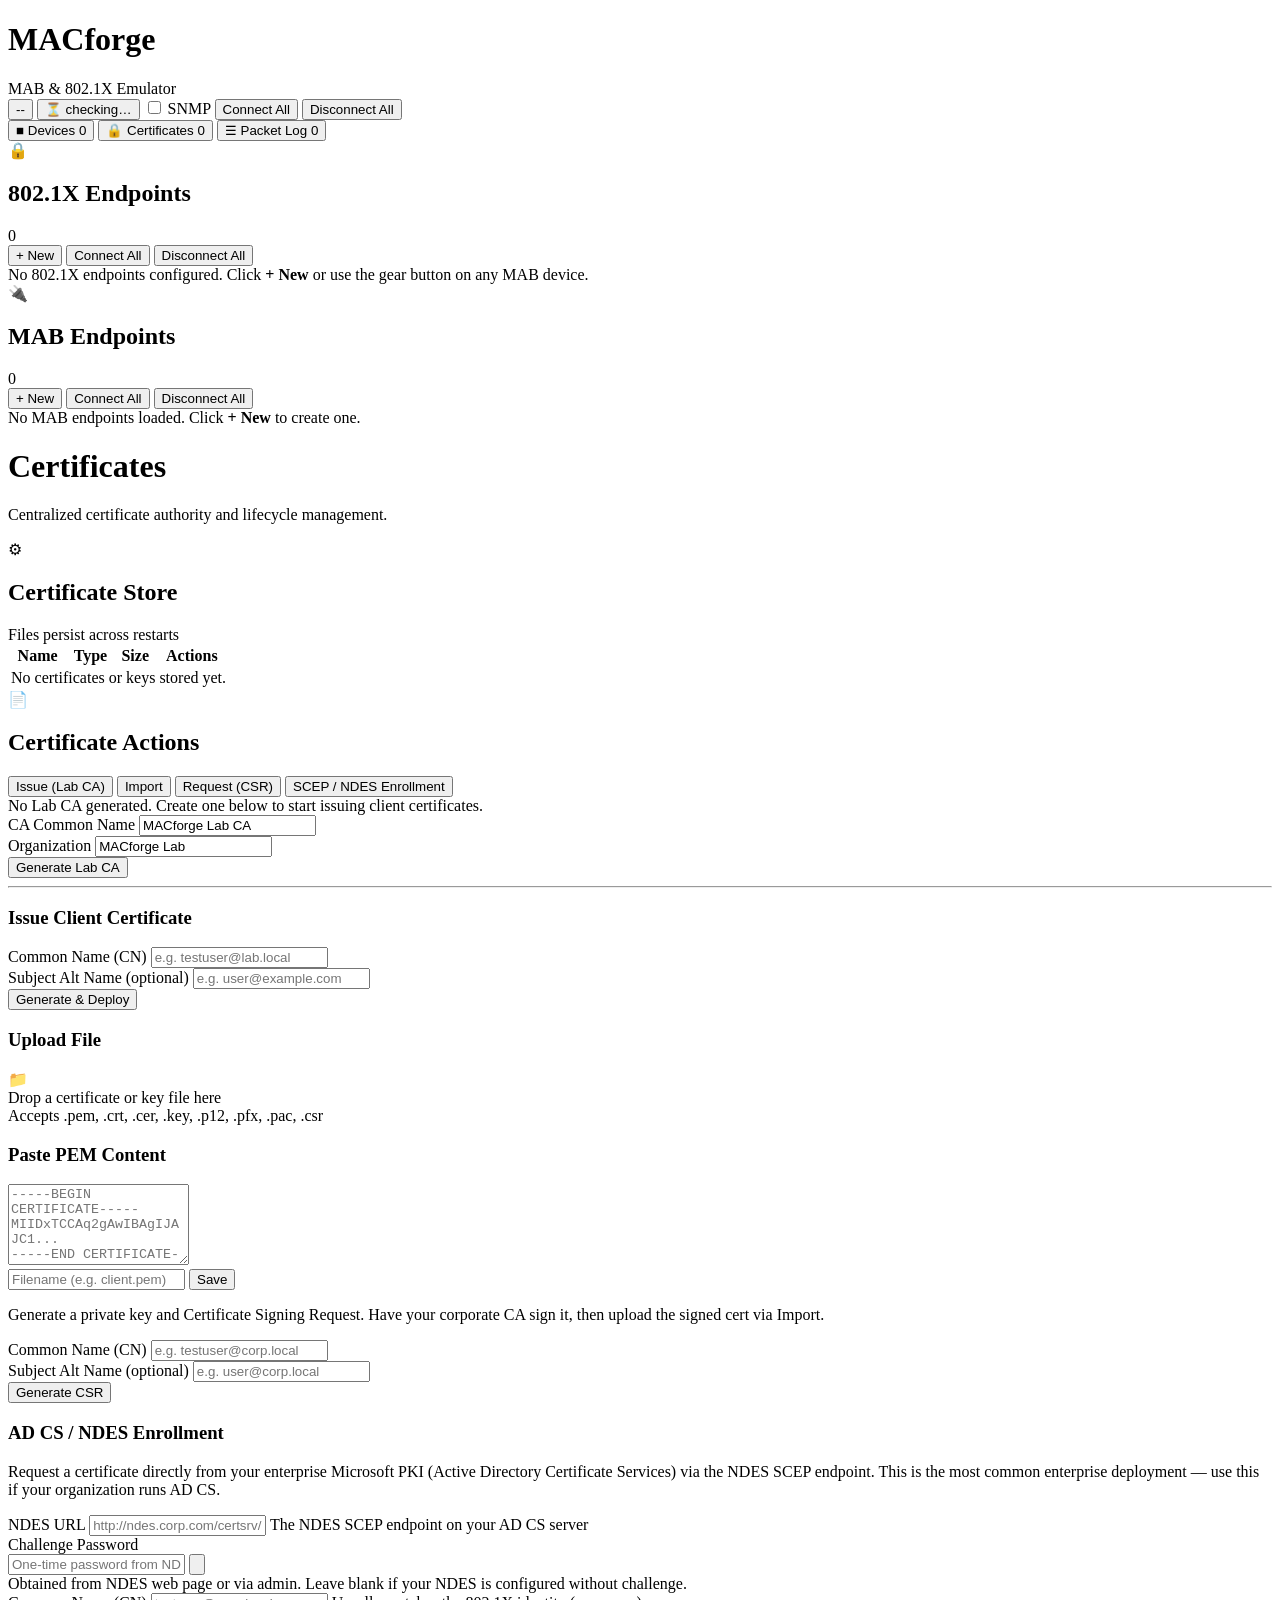
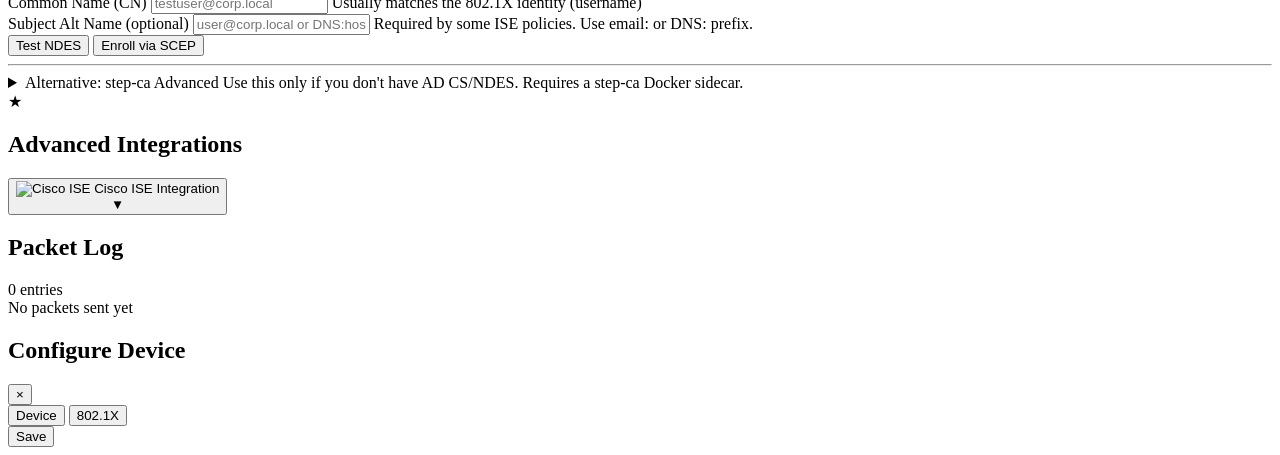
==== macforge/static/index.html @ edae38ec "fix anc and ers session api" ====
<!DOCTYPE html>
<html lang="en">
<head>
  <meta charset="UTF-8">
  <meta name="viewport" content="width=device-width, initial-scale=1.0">
  <title>MACforge</title>
  <link rel="stylesheet" href="/static/style.css">
</head>
<body>
  <div id="toastContainer" class="toast-container"></div>

  <header>
    <div class="header-left">
      <h1>MACforge</h1>
      <span class="subtitle">MAB &amp; 802.1X Emulator</span>
    </div>
    <div class="header-right">
      <button class="interface-badge" id="interfaceBadge" onclick="toggleIfacePanel()" title="Click to view/change interfaces">--</button>
      <button class="readiness-btn" id="readinessBtn" onclick="showReadinessDetail()" title="System readiness — click for details">⏳ checking…</button>
      <label class="toggle-switch" title="Enable SNMP responder for device profiling">
        <input type="checkbox" id="snmpToggle">
        <span class="toggle-slider"></span>
        <span class="toggle-label" id="snmpLabel">SNMP</span>
      </label>
      <button class="btn btn-connect-all" id="connectAllBtn">Connect All</button>
      <button class="btn btn-disconnect-all" id="disconnectAllBtn">Disconnect All</button>
    </div>
  </header>

  <!-- ── Interface Panel (toggled by badge click) ─────────────────── -->
  <div id="ifacePanel" class="iface-panel" style="display:none">
    <div class="iface-panel-header">
      <span class="iface-panel-title">Network Interfaces</span>
      <button class="iface-panel-close" onclick="toggleIfacePanel()" title="Close">&#x2715;</button>
    </div>
    <div id="ifacePanelBody" class="iface-panel-body">
      <div class="iface-loading">Loading…</div>
    </div>
  </div>

  <nav class="tab-bar">
    <button class="tab active" data-tab="devices">
      <span class="tab-icon">&#9632;</span> Devices
      <span class="tab-count" id="tabDeviceCount">0</span>
    </button>
    <button class="tab" data-tab="certs">
      <span class="tab-icon">&#128274;</span> Certificates
      <span class="tab-count" id="tabCertCount">0</span>
    </button>
    <button class="tab" data-tab="logs">
      <span class="tab-icon">&#9776;</span> Packet Log
      <span class="tab-count" id="tabLogCount">0</span>
    </button>
  </nav>

  <main>
    <!-- ── Devices Tab ────────────────────────────────────── -->
    <div class="tab-pane active" id="pane-devices">

      <div class="device-section" id="dot1xSection">
        <div class="section-header section-header-dot1x">
          <div class="section-title-row">
            <span class="section-icon">&#128274;</span>
            <h2>802.1X Endpoints</h2>
            <span class="section-count" id="dot1xCount">0</span>
          </div>
          <div class="section-actions">
            <button class="btn btn-sm btn-new-device" onclick="openConfigDrawer(null,'dot1x')">+ New</button>
            <button class="btn btn-sm btn-section-connect" onclick="connectSection('dot1x')">Connect All</button>
            <button class="btn btn-sm btn-section-disconnect" onclick="disconnectSection('dot1x')">Disconnect All</button>
          </div>
        </div>
        <div class="devices-grid" id="dot1xGrid">
          <div class="empty-section">No 802.1X endpoints configured. Click <strong>+ New</strong> or use the gear button on any MAB device.</div>
        </div>
      </div>

      <div class="device-section" id="mabSection">
        <div class="section-header section-header-mab">
          <div class="section-title-row">
            <span class="section-icon">&#128268;</span>
            <h2>MAB Endpoints</h2>
            <span class="section-count" id="mabCount">0</span>
          </div>
          <div class="section-actions">
            <button class="btn btn-sm btn-new-device" onclick="openConfigDrawer(null,'mab')">+ New</button>
            <button class="btn btn-sm btn-section-connect" onclick="connectSection('mab')">Connect All</button>
            <button class="btn btn-sm btn-section-disconnect" onclick="disconnectSection('mab')">Disconnect All</button>
          </div>
        </div>
        <div class="devices-grid" id="mabGrid">
          <div class="empty-section">No MAB endpoints loaded. Click <strong>+ New</strong> to create one.</div>
        </div>
      </div>

    </div>

    <!-- ── Certificates Tab ──────────────────────────────────── -->
    <div class="tab-pane" id="pane-certs">
      <div class="cert-page">

        <!-- Page Header -->
        <div class="cert-page-header">
          <div>
            <h1 class="cert-page-title">Certificates</h1>
            <p class="cert-page-subtitle">Centralized certificate authority and lifecycle management.</p>
          </div>
        </div>

        <!-- ── Section 1: Certificate Store ─────────────────── -->
        <div class="cert-section">
          <div class="cert-section-hdr">
            <span class="cert-section-icon">&#9881;</span>
            <h2 class="cert-section-title">Certificate Store</h2>
            <span class="cert-store-hint">Files persist across restarts</span>
          </div>
          <div class="cert-table-card">
            <div class="cert-table-wrap">
              <table class="cert-table" id="certStoreTable">
                <thead>
                  <tr>
                    <th>Name</th>
                    <th>Type</th>
                    <th>Size</th>
                    <th class="th-actions">Actions</th>
                  </tr>
                </thead>
                <tbody id="certTableBody">
                  <tr><td colspan="4" class="cert-table-empty">No certificates or keys stored yet.</td></tr>
                </tbody>
              </table>
            </div>
          </div>
        </div>

        <!-- ── Section 2: Certificate Actions ───────────────── -->
        <div class="cert-section">
          <div class="cert-section-hdr">
            <span class="cert-section-icon">&#128196;</span>
            <h2 class="cert-section-title">Certificate Actions</h2>
          </div>
          <div class="cert-actions-card">
            <nav class="cert-tabs">
              <button class="cert-tab active" data-certtab="labca" onclick="switchCertTab('labca')">Issue (Lab CA)</button>
              <button class="cert-tab" data-certtab="import" onclick="switchCertTab('import')">Import</button>
              <button class="cert-tab" data-certtab="csr" onclick="switchCertTab('csr')">Request (CSR)</button>
              <button class="cert-tab" data-certtab="enterprise" onclick="switchCertTab('enterprise')">SCEP / NDES Enrollment</button>
            </nav>

            <!-- Issue (Lab CA) tab -->
            <div class="cert-tab-pane active" id="certtab-labca">
              <div class="cert-tab-body">
                <!-- Lab CA Status -->
                <div id="labCaStatus" class="labca-status-box">
                  <div class="labca-status-empty">No Lab CA generated. Create one below to start issuing client certificates.</div>
                </div>
                <!-- Lab CA generation row -->
                <div class="labca-gen-row">
                  <div class="form-group">
                    <label class="form-label cert-field-label">CA Common Name</label>
                    <input type="text" class="form-input" id="labCaCN" value="MACforge Lab CA" placeholder="e.g. MACforge Lab CA">
                  </div>
                  <div class="form-group">
                    <label class="form-label cert-field-label">Organization</label>
                    <input type="text" class="form-input" id="labCaOrg" value="MACforge Lab" placeholder="e.g. MACforge Lab">
                  </div>
                  <button class="btn btn-accent" id="labCaGenerateBtn" onclick="generateLabCA()">Generate Lab CA</button>
                </div>
                <hr class="cert-divider">
                <!-- Client Cert Issuance -->
                <h3 class="cert-subsection-title">Issue Client Certificate</h3>
                <div class="cert-issue-grid">
                  <div class="form-group">
                    <label class="form-label cert-field-label">Common Name (CN)</label>
                    <input type="text" class="form-input" id="clientCertCN" placeholder="e.g. testuser@lab.local">
                  </div>
                  <div class="form-group">
                    <label class="form-label cert-field-label">Subject Alt Name <span class="form-hint-inline">(optional)</span></label>
                    <input type="text" class="form-input" id="clientCertSAN" placeholder="e.g. user@example.com">
                  </div>
                </div>
                <div id="clientCertResult" class="cert-result"></div>
                <div class="cert-action-row">
                  <button class="btn btn-accent" onclick="generateClientCert()">Generate &amp; Deploy</button>
                </div>
              </div>
            </div>

            <!-- Import tab -->
            <div class="cert-tab-pane" id="certtab-import">
              <div class="cert-tab-body">
                <div class="cert-import-grid">
                  <div>
                    <h3 class="cert-subsection-title">Upload File</h3>
                    <div class="dropzone" id="certDropzone">
                      <div class="dropzone-icon">&#128193;</div>
                      <div class="dropzone-label">Drop a certificate or key file here</div>
                      <div class="dropzone-hint">Accepts .pem, .crt, .cer, .key, .p12, .pfx, .pac, .csr</div>
                      <input type="file" id="certFileInput" accept=".pem,.crt,.cer,.key,.p12,.pfx,.pac,.csr" style="display:none">
                    </div>
                  </div>
                  <div>
                    <h3 class="cert-subsection-title">Paste PEM Content</h3>
                    <textarea class="pem-textarea" id="pemTextarea" rows="5" placeholder="-----BEGIN CERTIFICATE-----&#10;MIIDxTCCAq2gAwIBAgIJAJC1...&#10;-----END CERTIFICATE-----"></textarea>
                    <div class="pem-save-row">
                      <input type="text" class="form-input" id="pemFilename" placeholder="Filename (e.g. client.pem)">
                      <button class="btn btn-accent" onclick="savePastedPem()">Save</button>
                    </div>
                  </div>
                </div>
              </div>
            </div>

            <!-- CSR tab -->
            <div class="cert-tab-pane" id="certtab-csr">
              <div class="cert-tab-body">
                <p class="cert-form-desc">Generate a private key and Certificate Signing Request. Have your corporate CA sign it, then upload the signed cert via Import.</p>
                <div class="cert-issue-grid">
                  <div class="form-group">
                    <label class="form-label cert-field-label">Common Name (CN)</label>
                    <input type="text" class="form-input" id="csrCN" placeholder="e.g. testuser@corp.local">
                  </div>
                  <div class="form-group">
                    <label class="form-label cert-field-label">Subject Alt Name <span class="form-hint-inline">(optional)</span></label>
                    <input type="text" class="form-input" id="csrSAN" placeholder="e.g. user@corp.local">
                  </div>
                </div>
                <div id="csrResult" class="cert-result"></div>
                <div class="cert-action-row">
                  <button class="btn btn-accent" onclick="generateCSR()">Generate CSR</button>
                </div>
              </div>
            </div>

            <!-- SCEP / NDES Enrollment tab -->
            <div class="cert-tab-pane" id="certtab-enterprise">
              <div class="cert-tab-body">
                <div id="enrollCaps" class="cert-caps-bar"></div>

                <!-- Primary: AD CS / NDES SCEP -->
                <h3 class="cert-subsection-title">AD CS / NDES Enrollment</h3>
                <p class="cert-form-desc">Request a certificate directly from your enterprise Microsoft PKI (Active Directory Certificate Services) via the NDES SCEP endpoint. This is the most common enterprise deployment — use this if your organization runs AD CS.</p>
                <div class="cert-issue-grid">
                  <div class="form-group">
                    <label class="form-label cert-field-label">NDES URL</label>
                    <input type="text" class="form-input" id="scepUrl" placeholder="http://ndes.corp.com/certsrv/mscep/mscep.dll">
                    <span class="form-hint">The NDES SCEP endpoint on your AD CS server</span>
                  </div>
                  <div class="form-group">
                    <label class="form-label cert-field-label">Challenge Password</label>
                    <div class="password-wrapper">
                      <input type="password" class="form-input" id="scepChallenge" placeholder="One-time password from NDES">
                      <button type="button" class="password-toggle" onclick="togglePasswordVis('scepChallenge')"><svg class="eye-icon" viewBox="0 0 24 24"><path d="M1 12s4-8 11-8 11 8 11 8-4 8-11 8-11-8-11-8z"/><circle cx="12" cy="12" r="3"/></svg></button>
                    </div>
                    <span class="form-hint">Obtained from NDES web page or via admin. Leave blank if your NDES is configured without challenge.</span>
                  </div>
                  <div class="form-group">
                    <label class="form-label cert-field-label">Common Name (CN)</label>
                    <input type="text" class="form-input" id="scepCN" placeholder="testuser@corp.local">
                    <span class="form-hint">Usually matches the 802.1X identity (username)</span>
                  </div>
                  <div class="form-group">
                    <label class="form-label cert-field-label">Subject Alt Name <span class="form-hint-inline">(optional)</span></label>
                    <input type="text" class="form-input" id="scepSAN" placeholder="user@corp.local or DNS:host.corp.com">
                    <span class="form-hint">Required by some ISE policies. Use email: or DNS: prefix.</span>
                  </div>
                </div>
                <div class="cert-action-row">
                  <button class="btn btn-secondary" onclick="testNDES()">Test NDES</button>
                  <button class="btn btn-accent" onclick="enrollSCEP()">Enroll via SCEP</button>
                </div>
                <div id="scepResult" class="cert-result"></div>

                <hr class="cert-divider">

                <!-- Secondary: step-ca (advanced / no AD CS) -->
                <details class="stepca-details">
                  <summary class="stepca-summary">
                    <span class="stepca-summary-title">Alternative: step-ca <span class="stepca-badge">Advanced</span></span>
                    <span class="stepca-summary-desc">Use this only if you don&apos;t have AD CS/NDES. Requires a step-ca Docker sidecar.</span>
                  </summary>
                  <div class="stepca-body">
                    <p class="cert-form-desc">step-ca is a lightweight open-source CA you can run as a Docker container alongside MACforge. It replaces the need for a full Microsoft PKI in isolated lab environments where you have no access to AD CS/NDES.</p>
                    <div class="cert-issue-grid">
                      <div class="form-group">
                        <label class="form-label cert-field-label">step-ca URL</label>
                        <input type="text" class="form-input" id="stepCaUrl" value="https://step-ca:9000">
                      </div>
                      <div class="form-group">
                        <label class="form-label cert-field-label">Provisioner</label>
                        <input type="text" class="form-input" id="stepCaProv" value="macforge">
                      </div>
                      <div class="form-group">
                        <label class="form-label cert-field-label">CA Fingerprint <span class="form-hint-inline">(optional)</span></label>
                        <input type="text" class="form-input" id="stepCaFP" placeholder="SHA-256 fingerprint">
                      </div>
                      <div class="form-group">
                        <label class="form-label cert-field-label">Common Name (CN)</label>
                        <input type="text" class="form-input" id="stepCaCN" placeholder="testuser@lab.local">
                      </div>
                    </div>
                    <div class="cert-action-row">
                      <button class="btn btn-accent" onclick="enrollStepCA()">Enroll via step-ca</button>
                    </div>
                    <div id="stepCaResult" class="cert-result"></div>
                  </div>
                </details>

              </div>
            </div>
          </div>
        </div>

        <!-- ── Section 3: Advanced Integrations ─────────────── -->
        <div class="cert-section">
          <div class="cert-section-hdr">
            <span class="cert-section-icon">&#9733;</span>
            <h2 class="cert-section-title">Advanced Integrations</h2>
          </div>
          <div class="integ-accordion">
            <!-- ISE Integration -->
            <div class="integ-item" id="iseIntegItem">
              <button class="integ-item-header" onclick="toggleIntegration('ise')">
                <div class="integ-item-left">
                  <img src="/static/ise-logo.png" class="integ-item-icon" alt="Cisco ISE" width="16" height="16">
                  <span class="integ-item-label">Cisco ISE Integration</span>
                </div>
                <span class="integ-chevron" id="iseChevron">&#9660;</span>
              </button>
              <div class="integ-item-body" id="iseBody" style="display:none">
                <div class="ise-panel-grid">
                  <div class="form-group">
                    <label class="form-label cert-field-label">ISE Hostname / IP</label>
                    <input type="text" class="form-input" id="iseHostname" placeholder="ise.lab.local or 10.0.0.100">
                  </div>
                  <div class="form-group">
                    <label class="form-label cert-field-label">API Username</label>
                    <input type="text" class="form-input" id="iseUsername" placeholder="OpenAPI admin account">
                  </div>
                  <div class="form-group">
                    <label class="form-label cert-field-label">API Password</label>
                    <div class="password-wrapper">
                      <input type="password" class="form-input" id="isePassword" placeholder="Password">
                      <button type="button" class="password-toggle" onclick="togglePasswordVis('isePassword')"><svg class="eye-icon" viewBox="0 0 24 24"><path d="M1 12s4-8 11-8 11 8 11 8-4 8-11 8-11-8-11-8z"/><circle cx="12" cy="12" r="3"/></svg></button>
                    </div>
                  </div>
                  <div class="form-group form-toggle">
                    <label class="form-label cert-field-label">Verify TLS</label>
                    <label class="toggle-switch">
                      <input type="checkbox" id="iseVerifyTls">
                      <span class="toggle-slider"></span>
                    </label>
                  </div>
                </div>
                <div class="ise-panel-actions">
                  <button class="btn btn-save" onclick="saveISEConfig()">Save Settings</button>
                  <button class="btn btn-section-connect" onclick="testISEConnection()">Test Connection</button>
                  <button class="btn btn-accent" onclick="pushCAtoISE()">Push CA to Trusted Store</button>
                </div>
                <div id="iseBarStatus" class="ise-inline-status"></div>
                <div id="iseStatus" class="cert-result"></div>
              </div>
            </div>
          </div>
        </div>

      </div>
    </div>

    <!-- ── Packet Log Tab ─────────────────────────────────── -->
    <div class="tab-pane" id="pane-logs">
      <div class="log-panel log-panel-full">
        <div class="log-header">
          <h2>Packet Log</h2>
          <span class="log-count" id="logCount">0 entries</span>
        </div>
        <div class="log-entries" id="logEntries">
          <div class="empty-state">No packets sent yet</div>
        </div>
      </div>
    </div>

    <!-- ── Device Detail Panel (full-page takeover) ──────── -->
    <div class="device-detail-panel" id="deviceDetailPanel" style="display:none">
      <!-- Header bar -->
      <div class="ddp-header">
        <div class="ddp-header-left">
          <button class="ddp-back-btn" onclick="closeDeviceDetail()">&#8592; Back</button>
          <div class="ddp-title-block">
            <span class="ddp-device-name" id="ddpDeviceName">—</span>
            <span class="ddp-device-mac" id="ddpDeviceMac">—</span>
            <span class="ddp-state-badge" id="ddpStateBadge"></span>
          </div>
        </div>
        <div class="ddp-header-right">
          <div class="ddp-coa-group" id="ddpCoaGroup" style="display:none">
            <button class="btn btn-sm btn-coa-reauth"     onclick="sendCoA('reauth')"      title="Re-authenticate via ISE MnT CoA (PSN/session resolved automatically)">&#8635; Re-auth</button>
            <button class="btn btn-sm btn-coa-bounce"     onclick="sendCoA('port_bounce')" title="Bounce switch port via ISE MnT CoA">&#9654; Port Bounce</button>
            <button class="btn btn-sm btn-coa-disconnect" onclick="sendCoA('disconnect')"  title="Disconnect session via ISE MnT CoA">&#9632; Disconnect</button>
          </div>
          <button class="btn btn-sm btn-connect-all" id="ddpConnectBtn" onclick="ddpConnectDevice()">Connect</button>
          <button class="btn btn-sm btn-disconnect-all" id="ddpDisconnectBtn" onclick="ddpDisconnectDevice()">Disconnect</button>
        </div>
      </div>
      <!-- Tab bar -->
      <nav class="ddp-tabs">
        <button class="ddp-tab active" data-ddptab="auth-flow"   onclick="switchDetailTab('auth-flow')">&#128274; Auth Flow</button>
        <button class="ddp-tab"        data-ddptab="session"     onclick="switchDetailTab('session')">&#128205; Session &amp; DHCP</button>
        <button class="ddp-tab"        data-ddptab="ise-policy"  onclick="switchDetailTab('ise-policy')">&#9729; ISE Policy</button>
        <button class="ddp-tab"        data-ddptab="nad-probe"   onclick="switchDetailTab('nad-probe')">&#128268; NAD Probe</button>
        <button class="ddp-tab"        data-ddptab="packets"     onclick="switchDetailTab('packets')">&#128260; Packets</button>
      </nav>
      <!-- Tab content -->
      <div class="ddp-body">
        <!-- Auth Flow -->
        <div class="ddp-pane active" id="ddp-pane-auth-flow">
          <div class="ddp-pane-inner">
            <div id="ddpAuthFlowContent">
              <div class="ddp-empty">Connect this device to capture an auth flow.</div>
            </div>
          </div>
        </div>
        <!-- Session & DHCP -->
        <div class="ddp-pane" id="ddp-pane-session">
          <div class="ddp-pane-inner">
            <div id="ddpSessionContent">
              <div class="ddp-empty">No session data available.</div>
            </div>
          </div>
        </div>
        <!-- ISE Policy (Phase 2) -->
        <div class="ddp-pane" id="ddp-pane-ise-policy">
          <div class="ddp-pane-inner">
            <div class="ddp-section-hdr">Session Data</div>
            <div id="ddpIseSessionContent"><div class="ddp-empty">Click Fetch to load from ISE.</div></div>
            <button class="btn btn-sm btn-accent ddp-fetch-btn" id="ddpIseSessionBtn" onclick="fetchIseSession()">Fetch Session from ISE</button>
            <div class="ddp-section-hdr" style="margin-top:24px">Endpoint Record</div>
            <div id="ddpIseEndpointContent"><div class="ddp-empty">Click Fetch to load from ISE.</div></div>
            <button class="btn btn-sm btn-accent ddp-fetch-btn" id="ddpIseEndpointBtn" onclick="fetchIseEndpoint()">Fetch Endpoint from ISE</button>
            <div class="ddp-section-hdr" style="margin-top:24px">Auth History</div>
            <div id="ddpIseHistoryContent"><div class="ddp-empty">Click Fetch to load from ISE.</div></div>
            <button class="btn btn-sm btn-accent ddp-fetch-btn" id="ddpIseHistoryBtn" onclick="fetchIseHistory()">Fetch Auth History from ISE</button>
            <div class="ddp-section-hdr" style="margin-top:24px">ANC Actions</div>
            <div class="ddp-anc-group">
              <button class="btn btn-sm btn-secondary" id="ddpAncLoadBtn" onclick="fetchAncPolicies()">Load Policies</button>
              <select class="ddp-anc-select" id="ddpAncSelect" disabled>
                <option disabled selected>— select policy —</option>
              </select>
              <button class="btn btn-sm btn-coa-bounce" id="ddpAncApplyBtn" onclick="applyAncPolicy()" disabled title="Apply selected ANC policy (triggers ISE CoA to switch)">Apply</button>
              <button class="btn btn-sm btn-coa-disconnect" id="ddpAncClearBtn" onclick="clearAncPolicy()" title="Remove any ANC policy from this endpoint">Clear ANC</button>
            </div>
            <div class="ddp-anc-hint">Applying an ANC policy triggers an immediate CoA from ISE to the switch.</div>
          </div>
        </div>
        <!-- NAD Probe (Phase 3) -->
        <div class="ddp-pane" id="ddp-pane-nad-probe">
          <div class="ddp-pane-inner">
            <!-- Inline SSH settings (collapsed by default) -->
            <details class="nad-config-details" id="nadConfigDetails">
              <summary class="nad-config-summary">&#9881;&#65039; Switch SSH Settings</summary>
              <div class="nad-config-form">
                <div class="nad-config-row">
                  <label class="nad-config-label" for="nadHost">Host / IP</label>
                  <input class="nad-config-input" type="text" id="nadHost" placeholder="192.168.1.1" autocomplete="off" />
                </div>
                <div class="nad-config-row">
                  <label class="nad-config-label" for="nadPort">SSH Port</label>
                  <input class="nad-config-input nad-config-input-sm" type="text" inputmode="numeric" pattern="[0-9]*" id="nadPort" value="22" />
                </div>
                <div class="nad-config-row">
                  <label class="nad-config-label" for="nadUser">Username</label>
                  <input class="nad-config-input" type="text" id="nadUser" placeholder="admin" autocomplete="off" />
                </div>
                <div class="nad-config-row">
                  <label class="nad-config-label" for="nadPass">Password</label>
                  <input class="nad-config-input" type="password" id="nadPass" placeholder="&#8226;&#8226;&#8226;&#8226;&#8226;&#8226;&#8226;&#8226;" autocomplete="new-password" />
                </div>
                <div class="nad-config-row">
                  <label class="nad-config-label" for="nadEnablePass">Enable Password</label>
                  <input class="nad-config-input" type="password" id="nadEnablePass" placeholder="Optional" autocomplete="new-password" />
                </div>
                <div class="nad-config-row">
                  <label class="nad-config-label" for="nadDeviceType">Device Type</label>
                  <select class="nad-config-input" id="nadDeviceType">
                    <option value="cisco_ios">cisco_ios (IOS / IOS-XE / IOSv)</option>
                    <option value="cisco_xe">cisco_xe (IOS-XE explicit)</option>
                    <option value="cisco_nxos">cisco_nxos (NX-OS)</option>
                    <option value="cisco_s300">cisco_s300 (SG / CBS)</option>
                    <option value="autodetect">autodetect (slower)</option>
                  </select>
                </div>
                <div class="nad-config-actions">
                  <button class="btn btn-sm btn-accent" onclick="saveNadConfig()">Save Settings</button>
                </div>
              </div>
            </details>
            <div id="ddpNadContent"><div class="ddp-empty">Click Probe Switch to query the network access device via SSH.</div></div>
            <button class="btn btn-sm btn-accent ddp-fetch-btn" id="ddpNadProbeBtn" onclick="probeSwitchNAD()">Probe Switch</button>
          </div>
        </div>
        <!-- Packets (Phase 5) -->
        <div class="ddp-pane" id="ddp-pane-packets">
          <div class="ddp-pane-inner">
            <div class="ddp-packets-toolbar">
              <button class="btn btn-sm btn-accent" id="ddpCaptureToggleBtn" onclick="togglePacketCapture()">Start Capture</button>
              <button class="btn btn-sm btn-secondary" id="ddpPcapDownloadBtn" onclick="downloadPcap()" title="Download as .pcap for Wireshark" style="display:none">&#8681; .pcap</button>
              <label class="pkt-filter-label" title="Show/hide ARP &amp; ICMP background noise">
                <input type="checkbox" id="pktHideNoise" checked onchange="_reRenderPackets()"> Hide ARP/ICMP noise
              </label>
              <span class="ddp-packets-hint">EAPOL &#8226; DHCP &#8226; ARP &#8226; ICMP &#8212; max 200 frames</span>
            </div>
            <div id="ddpPacketsContent"><div class="ddp-empty">Start capture to record packets.</div></div>
          </div>
        </div>
      </div>
    </div>

  </main>

  <!-- Unified Configure Drawer -->
  <div class="drawer-overlay" id="configOverlay">
    <div class="drawer" id="configDrawer">
      <div class="drawer-header">
        <div>
          <h2 id="configDrawerTitle">Configure Device</h2>
          <span class="drawer-subtitle" id="configDrawerSubtitle"></span>
        </div>
        <button class="drawer-close" id="configDrawerClose">&times;</button>
      </div>
      <div class="config-drawer-tabs">
        <button class="config-tab active" id="configTabDevice" onclick="switchConfigTab('device')">Device</button>
        <button class="config-tab" id="configTabDot1x" onclick="switchConfigTab('dot1x')">802.1X</button>
      </div>
      <div id="configReadOnlyBanner" class="config-readonly-banner" style="display:none">
        &#9432; Device is connected &mdash; disconnect to save changes
      </div>
      <div class="drawer-body" id="configDrawerBody"></div>
      <div class="drawer-footer" id="configDrawerFooter">
        <button class="btn btn-save" id="configDrawerSave">Save</button>
        <button class="btn btn-remove" id="configDrawerDelete" style="display:none">Delete</button>
      </div>
    </div>
  </div>

  <script src="/static/app.js"></script>
</body>
</html>
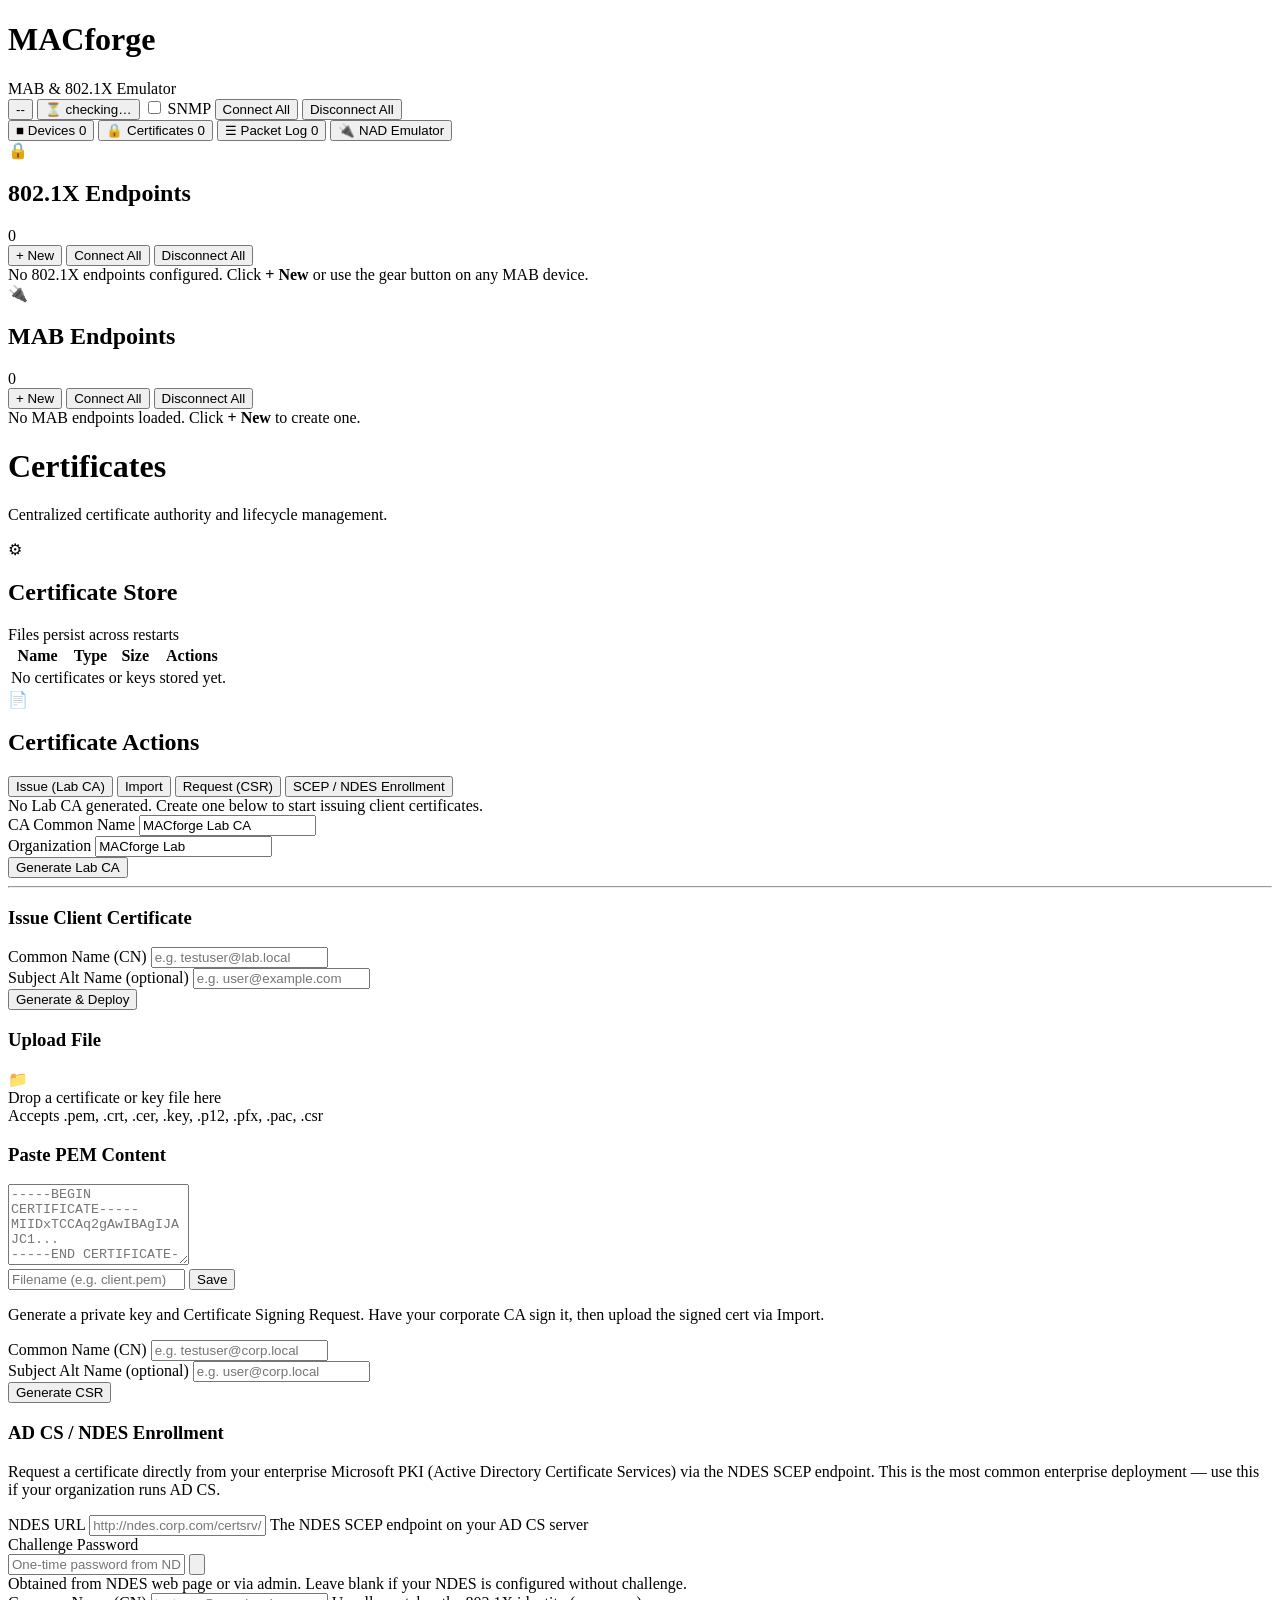
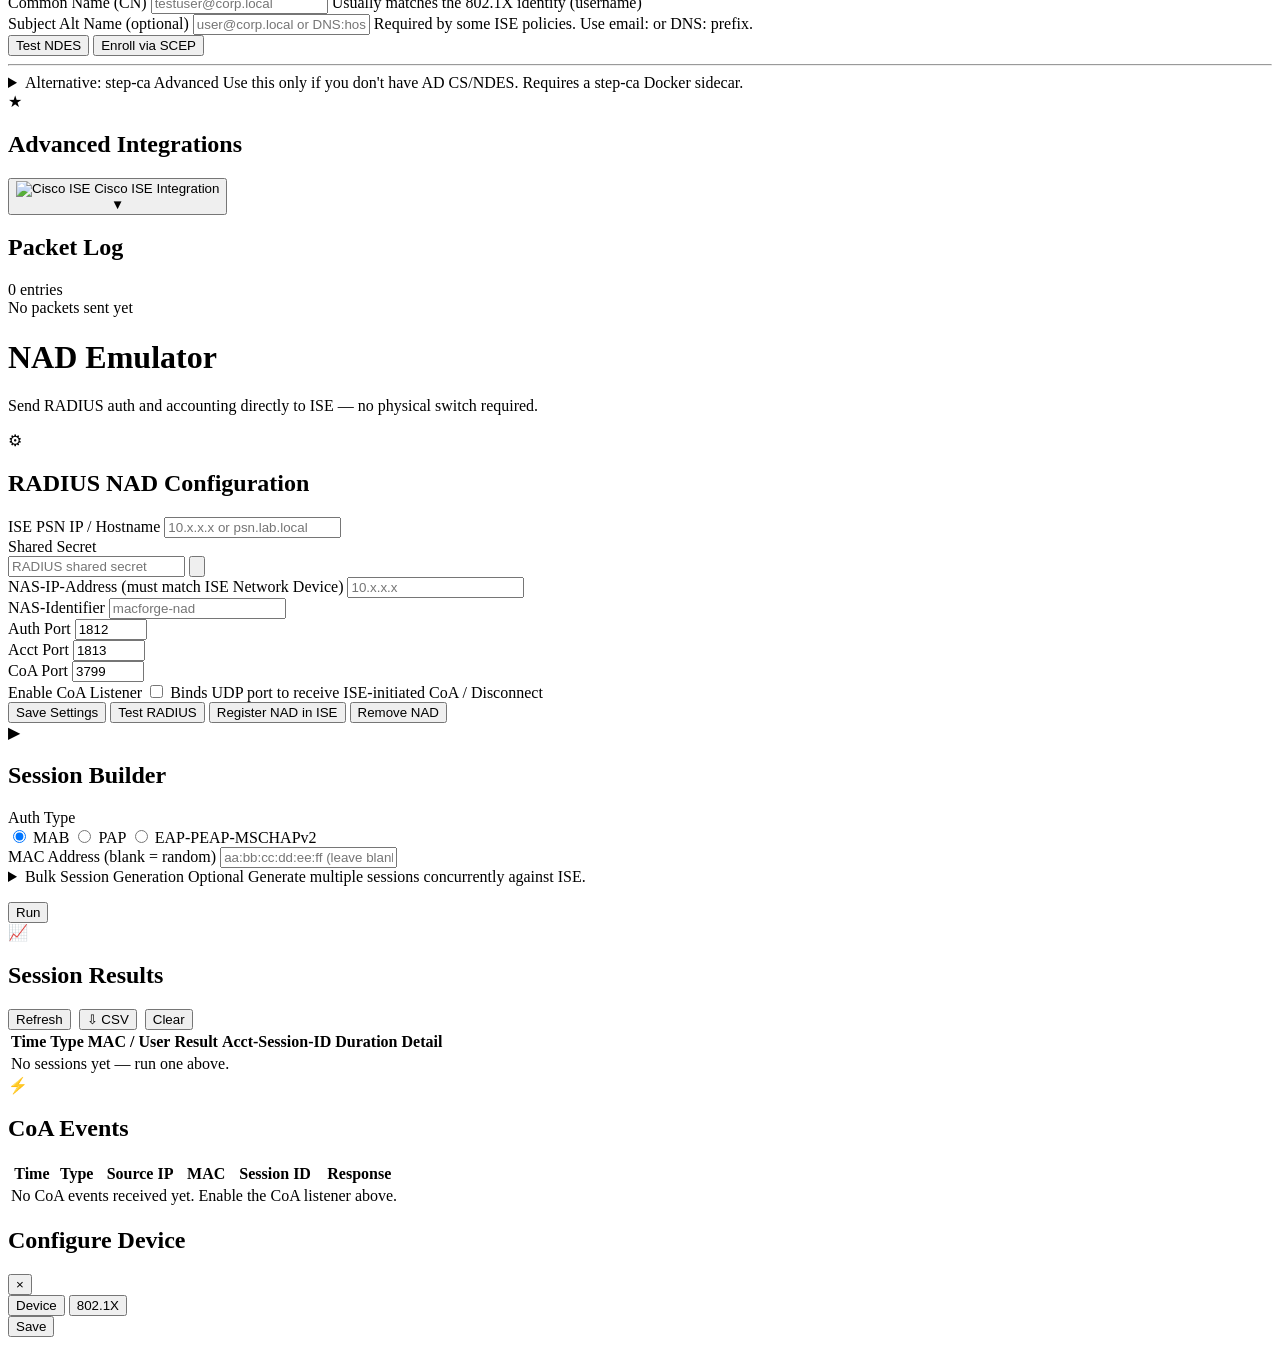
==== commit af273f20: "feat: add RADIUS NAD emulator for direct ISE testing without a switch Adds a new "NAD Emulator" tab " ====
--- a/macforge/static/index.html
+++ b/macforge/static/index.html
@@ -50,6 +50,9 @@
     <button class="tab" data-tab="logs">
       <span class="tab-icon">&#9776;</span> Packet Log
       <span class="tab-count" id="tabLogCount">0</span>
+    </button>
+    <button class="tab" data-tab="radius">
+      <span class="tab-icon">&#128268;</span> NAD Emulator
     </button>
   </nav>
 
@@ -380,6 +383,225 @@
       </div>
     </div>
 
+    <!-- ── NAD Emulator Tab ──────────────────────────────── -->
+    <div class="tab-pane" id="pane-radius">
+      <div class="cert-page">
+
+        <div class="cert-page-header">
+          <div>
+            <h1 class="cert-page-title">NAD Emulator</h1>
+            <p class="cert-page-subtitle">Send RADIUS auth and accounting directly to ISE — no physical switch required.</p>
+          </div>
+        </div>
+
+        <!-- ── RADIUS Configuration ──────────────────────── -->
+        <div class="cert-section">
+          <div class="cert-section-hdr">
+            <span class="cert-section-icon">&#9881;</span>
+            <h2 class="cert-section-title">RADIUS NAD Configuration</h2>
+          </div>
+          <div class="cert-actions-card">
+            <div class="ise-panel-grid">
+              <div class="form-group">
+                <label class="form-label cert-field-label">ISE PSN IP / Hostname</label>
+                <input type="text" class="form-input" id="radiusIseIp" placeholder="10.x.x.x or psn.lab.local">
+              </div>
+              <div class="form-group">
+                <label class="form-label cert-field-label">Shared Secret</label>
+                <div class="password-wrapper">
+                  <input type="password" class="form-input" id="radiusSecret" placeholder="RADIUS shared secret">
+                  <button type="button" class="password-toggle" onclick="togglePasswordVis('radiusSecret')"><svg class="eye-icon" viewBox="0 0 24 24"><path d="M1 12s4-8 11-8 11 8 11 8-4 8-11 8-11-8-11-8z"/><circle cx="12" cy="12" r="3"/></svg></button>
+                </div>
+              </div>
+              <div class="form-group">
+                <label class="form-label cert-field-label">NAS-IP-Address <span class="form-hint-inline">(must match ISE Network Device)</span></label>
+                <input type="text" class="form-input" id="radiusNasIp" placeholder="10.x.x.x">
+              </div>
+              <div class="form-group">
+                <label class="form-label cert-field-label">NAS-Identifier</label>
+                <input type="text" class="form-input" id="radiusNasId" placeholder="macforge-nad">
+              </div>
+              <div class="form-group">
+                <label class="form-label cert-field-label">Auth Port</label>
+                <input type="number" class="form-input" id="radiusPort" value="1812" min="1" max="65535">
+              </div>
+              <div class="form-group">
+                <label class="form-label cert-field-label">Acct Port</label>
+                <input type="number" class="form-input" id="radiusAcctPort" value="1813" min="1" max="65535">
+              </div>
+              <div class="form-group">
+                <label class="form-label cert-field-label">CoA Port</label>
+                <input type="number" class="form-input" id="radiusCoaPort" value="3799" min="1" max="65535">
+              </div>
+              <div class="form-group form-toggle">
+                <label class="form-label cert-field-label">Enable CoA Listener</label>
+                <label class="toggle-switch">
+                  <input type="checkbox" id="radiusCoaEnabled">
+                  <span class="toggle-slider"></span>
+                </label>
+                <span class="form-hint">Binds UDP port to receive ISE-initiated CoA / Disconnect</span>
+              </div>
+            </div>
+            <div class="ise-panel-actions">
+              <button class="btn btn-save" onclick="saveRadiusConfig()">Save Settings</button>
+              <button class="btn btn-section-connect" onclick="testRadiusConnection()">Test RADIUS</button>
+              <button class="btn btn-accent" onclick="registerNADinISE()" title="Requires ISE REST to be configured in Certificates tab">Register NAD in ISE</button>
+              <button class="btn btn-remove" onclick="removeNADfromISE()" title="Remove the auto-registered Network Device from ISE">Remove NAD</button>
+            </div>
+            <div id="radiusConfigStatus" class="ise-inline-status"></div>
+          </div>
+        </div>
+
+        <!-- ── Session Builder ───────────────────────────── -->
+        <div class="cert-section">
+          <div class="cert-section-hdr">
+            <span class="cert-section-icon">&#9654;</span>
+            <h2 class="cert-section-title">Session Builder</h2>
+          </div>
+          <div class="cert-actions-card">
+            <div class="radius-builder-grid">
+              <div class="form-group">
+                <label class="form-label cert-field-label">Auth Type</label>
+                <div class="radius-auth-type-row">
+                  <label class="radius-radio-label">
+                    <input type="radio" name="radiusAuthType" value="mab" checked onchange="onRadiusAuthTypeChange()"> MAB
+                  </label>
+                  <label class="radius-radio-label">
+                    <input type="radio" name="radiusAuthType" value="pap" onchange="onRadiusAuthTypeChange()"> PAP
+                  </label>
+                  <label class="radius-radio-label">
+                    <input type="radio" name="radiusAuthType" value="peap" onchange="onRadiusAuthTypeChange()"> EAP-PEAP-MSCHAPv2
+                  </label>
+                </div>
+              </div>
+              <div class="form-group" id="radiusMacRow">
+                <label class="form-label cert-field-label">MAC Address <span class="form-hint-inline">(blank = random)</span></label>
+                <input type="text" class="form-input" id="radiusMac" placeholder="aa:bb:cc:dd:ee:ff (leave blank for random)">
+              </div>
+              <div class="form-group" id="radiusUsernameRow" style="display:none">
+                <label class="form-label cert-field-label">Username</label>
+                <input type="text" class="form-input" id="radiusUsername" placeholder="user@domain.local">
+              </div>
+              <div class="form-group" id="radiusPasswordRow" style="display:none">
+                <label class="form-label cert-field-label">Password</label>
+                <div class="password-wrapper">
+                  <input type="password" class="form-input" id="radiusPassword" placeholder="Password">
+                  <button type="button" class="password-toggle" onclick="togglePasswordVis('radiusPassword')"><svg class="eye-icon" viewBox="0 0 24 24"><path d="M1 12s4-8 11-8 11 8 11 8-4 8-11 8-11-8-11-8z"/><circle cx="12" cy="12" r="3"/></svg></button>
+                </div>
+              </div>
+            </div>
+
+            <!-- Bulk controls -->
+            <details class="stepca-details" id="radiusBulkDetails">
+              <summary class="stepca-summary">
+                <span class="stepca-summary-title">Bulk Session Generation <span class="stepca-badge">Optional</span></span>
+                <span class="stepca-summary-desc">Generate multiple sessions concurrently against ISE.</span>
+              </summary>
+              <div class="stepca-body">
+                <div class="radius-builder-grid">
+                  <div class="form-group">
+                    <label class="form-label cert-field-label">Session Count</label>
+                    <input type="number" class="form-input" id="radiusCount" value="1" min="1" max="10000">
+                  </div>
+                  <div class="form-group">
+                    <label class="form-label cert-field-label">Concurrency</label>
+                    <input type="number" class="form-input" id="radiusConcurrency" value="5" min="1" max="200">
+                  </div>
+                  <div class="form-group">
+                    <label class="form-label cert-field-label">Delay between sessions (ms)</label>
+                    <input type="number" class="form-input" id="radiusDelay" value="0" min="0">
+                  </div>
+                  <div class="form-group" id="radiusUsernameTemplateRow">
+                    <label class="form-label cert-field-label">Username Template <span class="form-hint-inline">{n} = index</span></label>
+                    <input type="text" class="form-input" id="radiusUsernameTemplate" value="user{n}@lab.local">
+                  </div>
+                  <div class="form-group">
+                    <label class="form-label cert-field-label">Base MAC <span class="form-hint-inline">(blank = random per session)</span></label>
+                    <input type="text" class="form-input" id="radiusBaseMac" placeholder="AA:BB:CC:00:00:00">
+                  </div>
+                </div>
+              </div>
+            </details>
+
+            <div class="cert-action-row" style="margin-top:16px">
+              <button class="btn btn-accent" id="radiusRunBtn" onclick="runRadiusSessions()">Run</button>
+              <button class="btn btn-remove" id="radiusCancelBtn" onclick="cancelRadiusBulk()" style="display:none">Cancel</button>
+            </div>
+
+            <!-- Bulk progress -->
+            <div id="radiusBulkProgress" style="display:none; margin-top:12px">
+              <div class="radius-progress-bar-wrap">
+                <div class="radius-progress-bar" id="radiusProgressBar" style="width:0%"></div>
+              </div>
+              <div class="radius-progress-stats" id="radiusProgressStats">Starting…</div>
+            </div>
+          </div>
+        </div>
+
+        <!-- ── Session Results ───────────────────────────── -->
+        <div class="cert-section">
+          <div class="cert-section-hdr">
+            <span class="cert-section-icon">&#128200;</span>
+            <h2 class="cert-section-title">Session Results</h2>
+            <div style="margin-left:auto;display:flex;gap:8px">
+              <button class="btn btn-sm btn-secondary" onclick="loadRadiusSessions()">Refresh</button>
+              <button class="btn btn-sm btn-accent" onclick="exportRadiusCsv()" title="Download as CSV">&#8681; CSV</button>
+              <button class="btn btn-sm btn-remove" onclick="clearRadiusSessions()">Clear</button>
+            </div>
+          </div>
+          <div id="radiusSessionStats" class="radius-summary-bar"></div>
+          <div class="cert-table-card">
+            <div class="cert-table-wrap">
+              <table class="cert-table" id="radiusSessionTable">
+                <thead>
+                  <tr>
+                    <th>Time</th>
+                    <th>Type</th>
+                    <th>MAC / User</th>
+                    <th>Result</th>
+                    <th>Acct-Session-ID</th>
+                    <th>Duration</th>
+                    <th>Detail</th>
+                  </tr>
+                </thead>
+                <tbody id="radiusSessionBody">
+                  <tr><td colspan="7" class="cert-table-empty">No sessions yet — run one above.</td></tr>
+                </tbody>
+              </table>
+            </div>
+          </div>
+        </div>
+
+        <!-- ── CoA Events ────────────────────────────────── -->
+        <div class="cert-section">
+          <div class="cert-section-hdr">
+            <span class="cert-section-icon">&#9889;</span>
+            <h2 class="cert-section-title">CoA Events <span class="stepca-badge" id="coaListenerBadge" style="display:none">Listening</span></h2>
+          </div>
+          <div class="cert-table-card">
+            <div class="cert-table-wrap">
+              <table class="cert-table" id="coaEventTable">
+                <thead>
+                  <tr>
+                    <th>Time</th>
+                    <th>Type</th>
+                    <th>Source IP</th>
+                    <th>MAC</th>
+                    <th>Session ID</th>
+                    <th>Response</th>
+                  </tr>
+                </thead>
+                <tbody id="coaEventBody">
+                  <tr><td colspan="6" class="cert-table-empty">No CoA events received yet. Enable the CoA listener above.</td></tr>
+                </tbody>
+              </table>
+            </div>
+          </div>
+        </div>
+
+      </div>
+    </div>
+
     <!-- ── Device Detail Panel (full-page takeover) ──────── -->
     <div class="device-detail-panel" id="deviceDetailPanel" style="display:none">
       <!-- Header bar -->
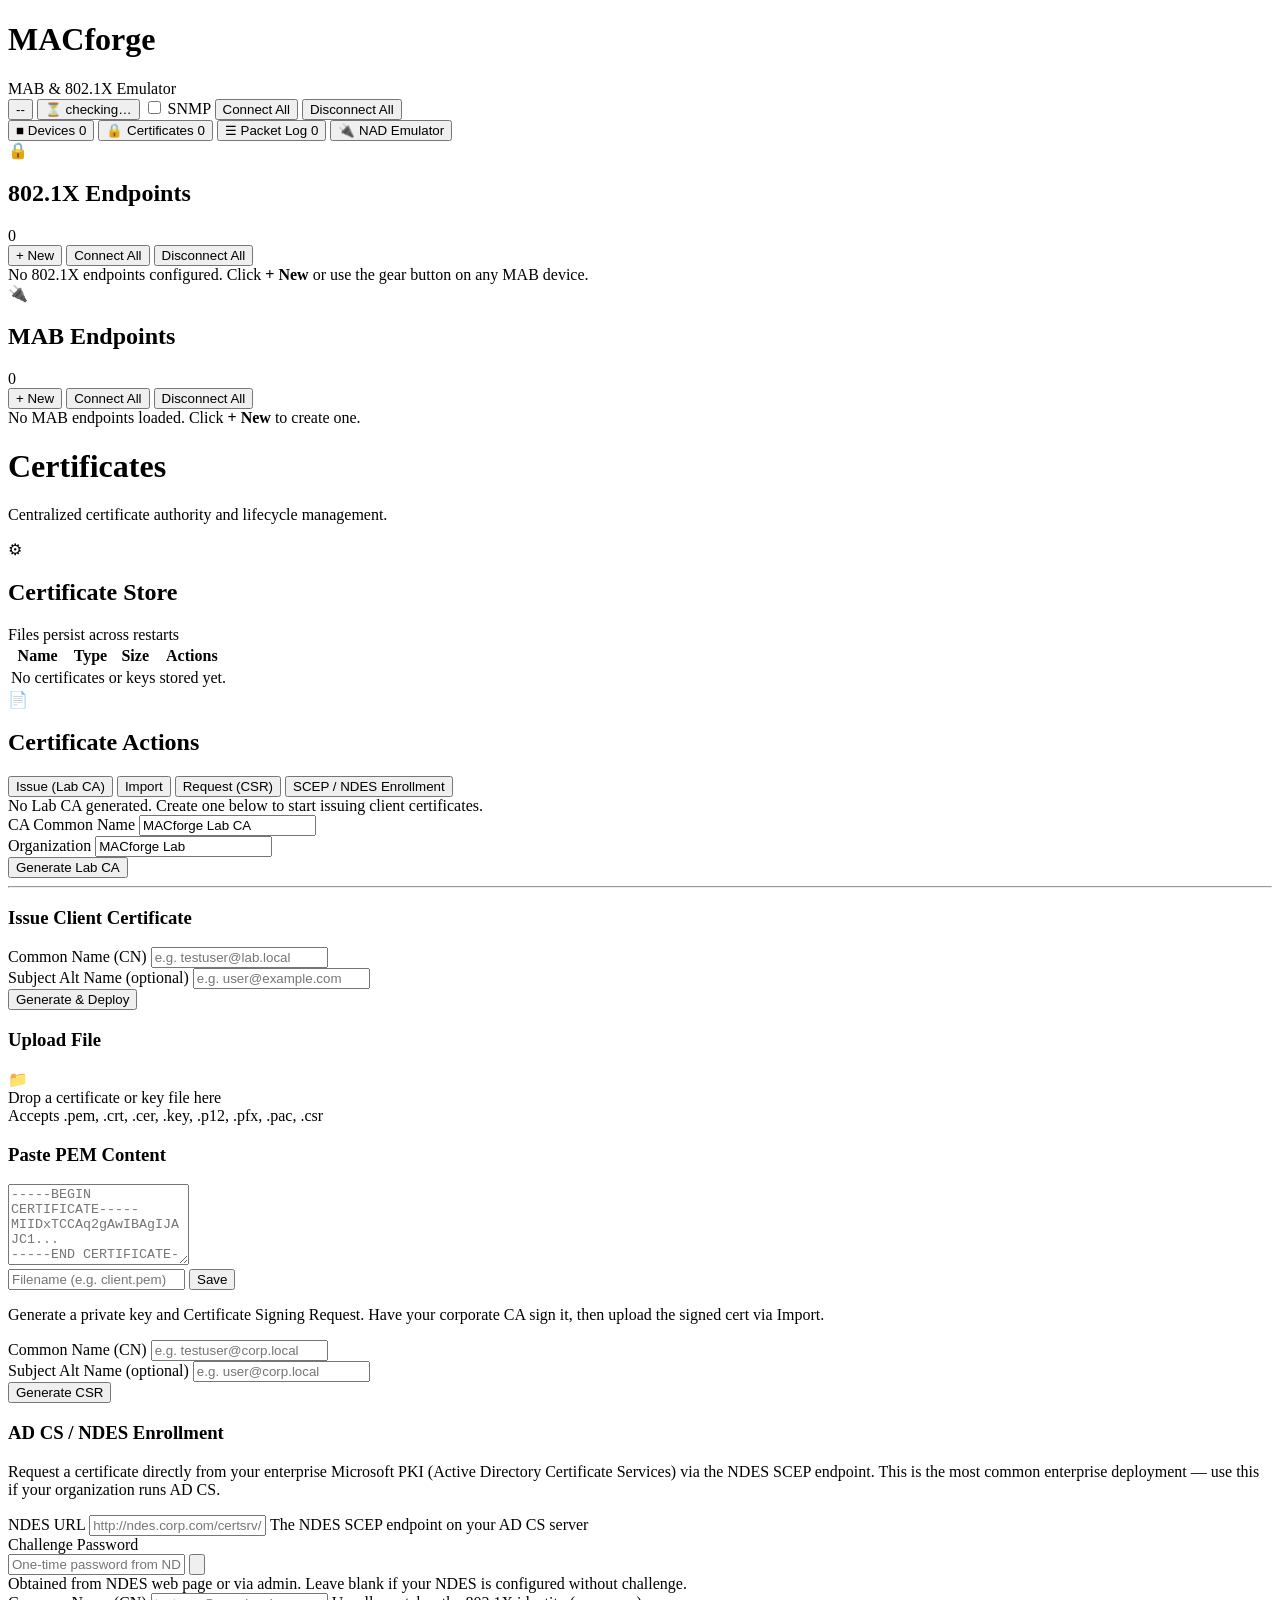
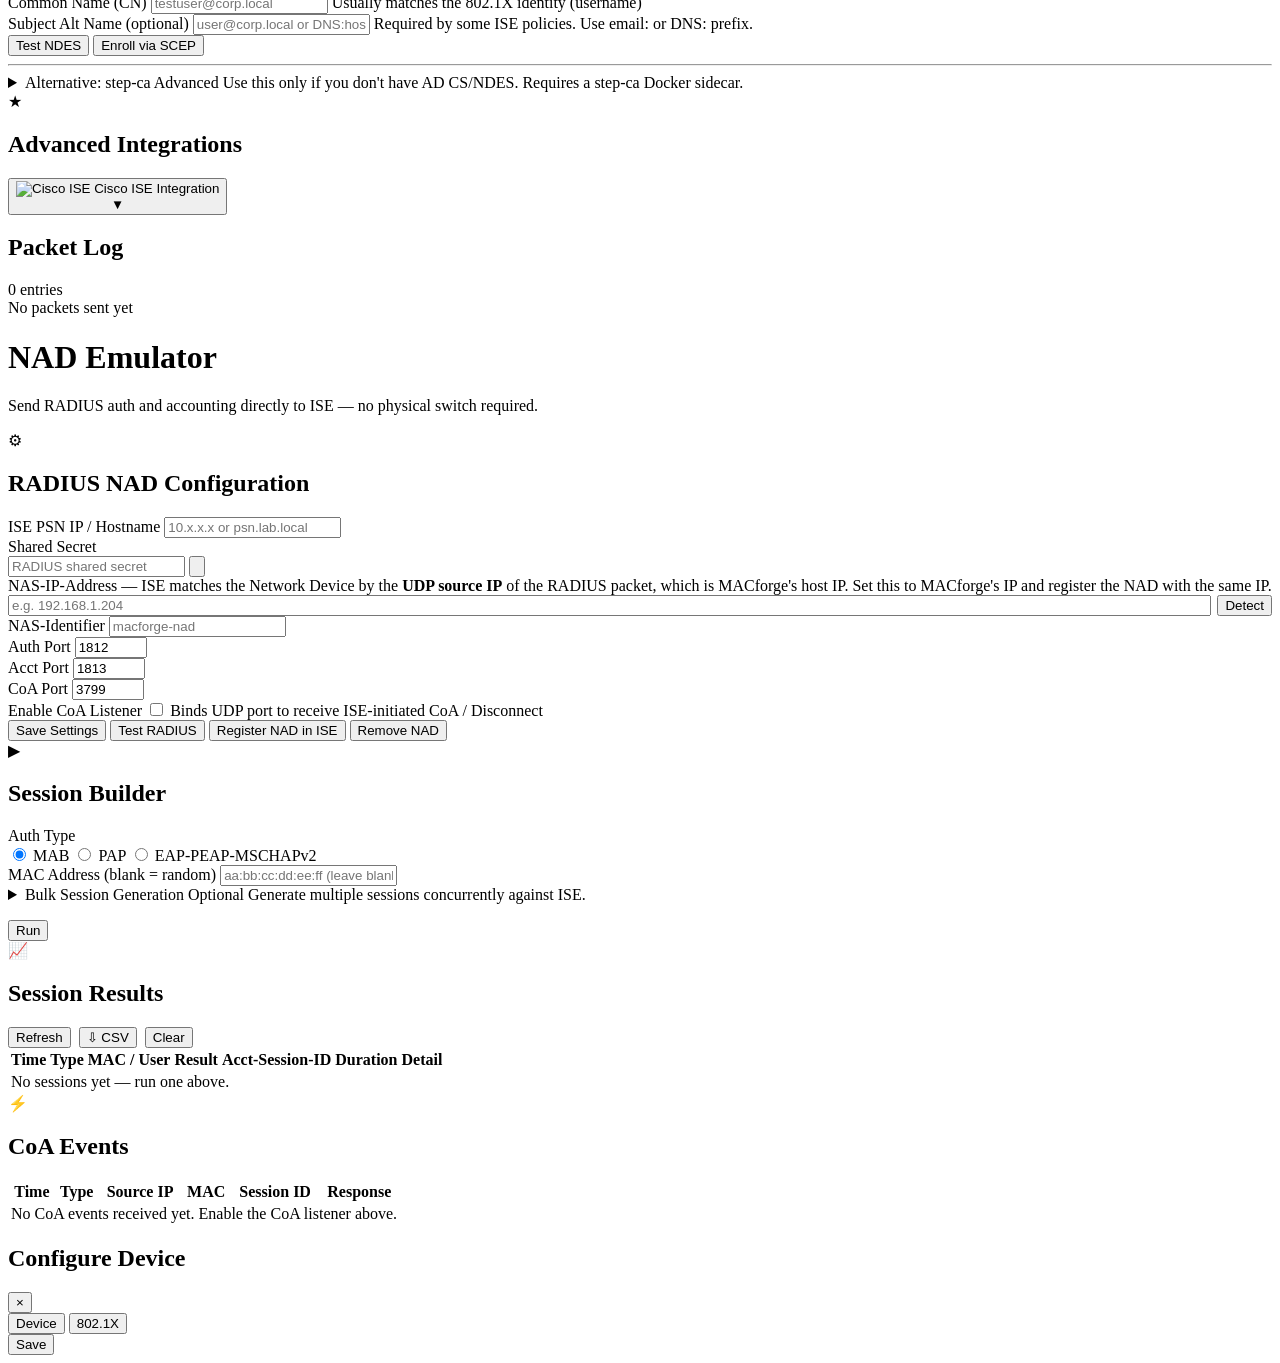
==== commit f035b01a: "Fix RADIUS NAD emulator: pyrad dict, NAS-IP, session stats, PEAP output - Embed minimal RADIUS dicti" ====
--- a/macforge/static/index.html
+++ b/macforge/static/index.html
@@ -414,8 +414,13 @@
                 </div>
               </div>
               <div class="form-group">
-                <label class="form-label cert-field-label">NAS-IP-Address <span class="form-hint-inline">(must match ISE Network Device)</span></label>
-                <input type="text" class="form-input" id="radiusNasIp" placeholder="10.x.x.x">
+                <label class="form-label cert-field-label">NAS-IP-Address
+                  <span class="form-hint-inline">— ISE matches the Network Device by the <b>UDP source IP</b> of the RADIUS packet, which is MACforge's host IP. Set this to MACforge's IP and register the NAD with the same IP.</span>
+                </label>
+                <div style="display:flex;gap:6px;align-items:center">
+                  <input type="text" class="form-input" id="radiusNasIp" placeholder="e.g. 192.168.1.204" style="flex:1">
+                  <button type="button" class="btn-sm" onclick="detectNasIp()" title="Auto-detect MACforge host IP">Detect</button>
+                </div>
               </div>
               <div class="form-group">
                 <label class="form-label cert-field-label">NAS-Identifier</label>
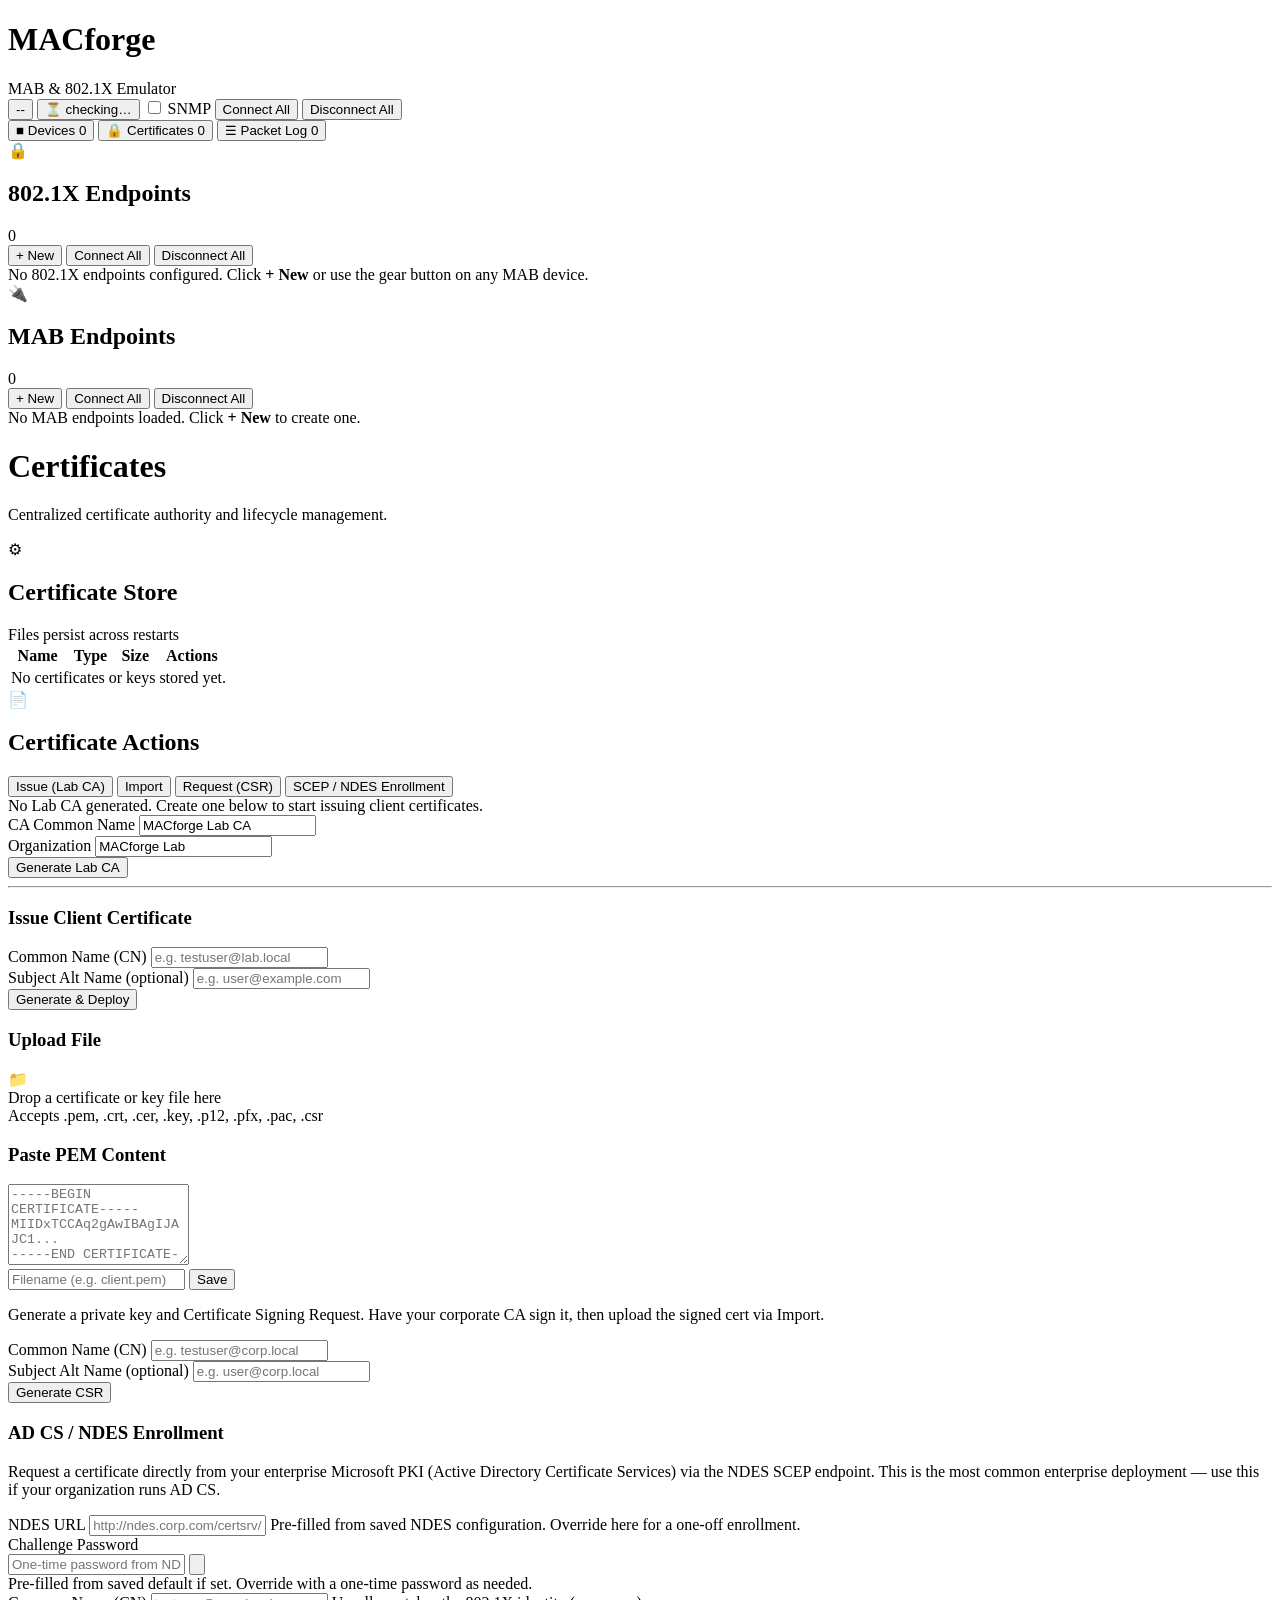
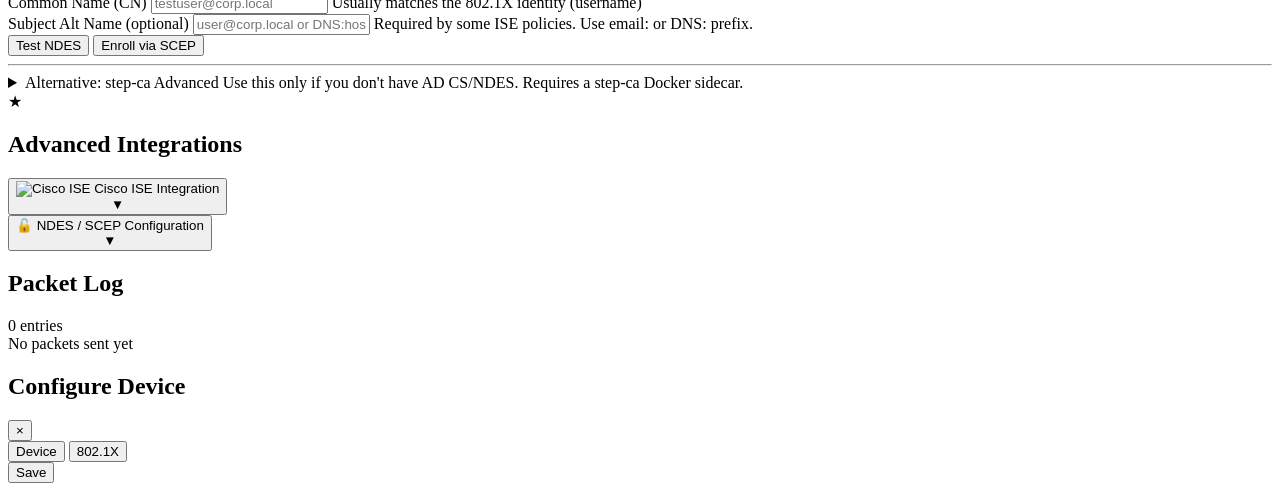
==== commit 9a874441: "feat: add persistent NDES/SCEP global configuration Adds a saved NDES configuration (URL + optional " ====
--- a/macforge/static/index.html
+++ b/macforge/static/index.html
@@ -50,9 +50,6 @@
     <button class="tab" data-tab="logs">
       <span class="tab-icon">&#9776;</span> Packet Log
       <span class="tab-count" id="tabLogCount">0</span>
-    </button>
-    <button class="tab" data-tab="radius">
-      <span class="tab-icon">&#128268;</span> NAD Emulator
     </button>
   </nav>
 
@@ -247,7 +244,7 @@
                   <div class="form-group">
                     <label class="form-label cert-field-label">NDES URL</label>
                     <input type="text" class="form-input" id="scepUrl" placeholder="http://ndes.corp.com/certsrv/mscep/mscep.dll">
-                    <span class="form-hint">The NDES SCEP endpoint on your AD CS server</span>
+                    <span class="form-hint">Pre-filled from saved NDES configuration. Override here for a one-off enrollment.</span>
                   </div>
                   <div class="form-group">
                     <label class="form-label cert-field-label">Challenge Password</label>
@@ -255,7 +252,7 @@
                       <input type="password" class="form-input" id="scepChallenge" placeholder="One-time password from NDES">
                       <button type="button" class="password-toggle" onclick="togglePasswordVis('scepChallenge')"><svg class="eye-icon" viewBox="0 0 24 24"><path d="M1 12s4-8 11-8 11 8 11 8-4 8-11 8-11-8-11-8z"/><circle cx="12" cy="12" r="3"/></svg></button>
                     </div>
-                    <span class="form-hint">Obtained from NDES web page or via admin. Leave blank if your NDES is configured without challenge.</span>
+                    <span class="form-hint">Pre-filled from saved default if set. Override with a one-time password as needed.</span>
                   </div>
                   <div class="form-group">
                     <label class="form-label cert-field-label">Common Name (CN)</label>
@@ -364,6 +361,42 @@
                 <div id="iseStatus" class="cert-result"></div>
               </div>
             </div>
+
+            <!-- NDES / SCEP Configuration -->
+            <div class="integ-item" id="ndesIntegItem">
+              <button class="integ-item-header" onclick="toggleIntegration('ndes')">
+                <div class="integ-item-left">
+                  <span class="integ-item-icon integ-item-icon-text">&#128275;</span>
+                  <span class="integ-item-label">NDES / SCEP Configuration</span>
+                </div>
+                <span class="integ-chevron" id="ndesChevron">&#9660;</span>
+              </button>
+              <div class="integ-item-body" id="ndesBody" style="display:none">
+                <p class="cert-form-desc">Save your NDES server URL as a global setting. The SCEP enrollment form will be pre-filled automatically. CN and SAN are specified <strong>per endpoint</strong> at enrollment time — not here.</p>
+                <div class="ise-panel-grid">
+                  <div class="form-group">
+                    <label class="form-label cert-field-label">NDES URL</label>
+                    <input type="text" class="form-input" id="ndesConfigUrl" placeholder="http://ndes.corp.com/certsrv/mscep/mscep.dll">
+                    <span class="form-hint">Saved globally — pre-fills the SCEP enrollment form and endpoint cert requests</span>
+                  </div>
+                  <div class="form-group">
+                    <label class="form-label cert-field-label">Default Challenge Password <span class="form-hint-inline">(optional)</span></label>
+                    <div class="password-wrapper">
+                      <input type="password" class="form-input" id="ndesConfigChallenge" placeholder="Leave blank if not required">
+                      <button type="button" class="password-toggle" onclick="togglePasswordVis('ndesConfigChallenge')"><svg class="eye-icon" viewBox="0 0 24 24"><path d="M1 12s4-8 11-8 11 8 11 8-4 8-11 8-11-8-11-8z"/><circle cx="12" cy="12" r="3"/></svg></button>
+                    </div>
+                    <span class="form-hint">Static lab challenges can be saved here. Real NDES OTPs expire in minutes — enter those at enrollment time.</span>
+                  </div>
+                </div>
+                <div class="ise-panel-actions">
+                  <button class="btn btn-save" onclick="saveNDESConfig()">Save Settings</button>
+                  <button class="btn btn-section-connect" onclick="testNDESConfig()">Test NDES</button>
+                </div>
+                <div id="ndesBarStatus" class="ise-inline-status"></div>
+                <div id="ndesConfigResult" class="cert-result"></div>
+              </div>
+            </div>
+
           </div>
         </div>
 
@@ -380,230 +413,6 @@
         <div class="log-entries" id="logEntries">
           <div class="empty-state">No packets sent yet</div>
         </div>
-      </div>
-    </div>
-
-    <!-- ── NAD Emulator Tab ──────────────────────────────── -->
-    <div class="tab-pane" id="pane-radius">
-      <div class="cert-page">
-
-        <div class="cert-page-header">
-          <div>
-            <h1 class="cert-page-title">NAD Emulator</h1>
-            <p class="cert-page-subtitle">Send RADIUS auth and accounting directly to ISE — no physical switch required.</p>
-          </div>
-        </div>
-
-        <!-- ── RADIUS Configuration ──────────────────────── -->
-        <div class="cert-section">
-          <div class="cert-section-hdr">
-            <span class="cert-section-icon">&#9881;</span>
-            <h2 class="cert-section-title">RADIUS NAD Configuration</h2>
-          </div>
-          <div class="cert-actions-card">
-            <div class="ise-panel-grid">
-              <div class="form-group">
-                <label class="form-label cert-field-label">ISE PSN IP / Hostname</label>
-                <input type="text" class="form-input" id="radiusIseIp" placeholder="10.x.x.x or psn.lab.local">
-              </div>
-              <div class="form-group">
-                <label class="form-label cert-field-label">Shared Secret</label>
-                <div class="password-wrapper">
-                  <input type="password" class="form-input" id="radiusSecret" placeholder="RADIUS shared secret">
-                  <button type="button" class="password-toggle" onclick="togglePasswordVis('radiusSecret')"><svg class="eye-icon" viewBox="0 0 24 24"><path d="M1 12s4-8 11-8 11 8 11 8-4 8-11 8-11-8-11-8z"/><circle cx="12" cy="12" r="3"/></svg></button>
-                </div>
-              </div>
-              <div class="form-group">
-                <label class="form-label cert-field-label">NAS-IP-Address
-                  <span class="form-hint-inline">— ISE matches the Network Device by the <b>UDP source IP</b> of the RADIUS packet, which is MACforge's host IP. Set this to MACforge's IP and register the NAD with the same IP.</span>
-                </label>
-                <div style="display:flex;gap:6px;align-items:center">
-                  <input type="text" class="form-input" id="radiusNasIp" placeholder="e.g. 192.168.1.204" style="flex:1">
-                  <button type="button" class="btn-sm" onclick="detectNasIp()" title="Auto-detect MACforge host IP">Detect</button>
-                </div>
-              </div>
-              <div class="form-group">
-                <label class="form-label cert-field-label">NAS-Identifier</label>
-                <input type="text" class="form-input" id="radiusNasId" placeholder="macforge-nad">
-              </div>
-              <div class="form-group">
-                <label class="form-label cert-field-label">Auth Port</label>
-                <input type="number" class="form-input" id="radiusPort" value="1812" min="1" max="65535">
-              </div>
-              <div class="form-group">
-                <label class="form-label cert-field-label">Acct Port</label>
-                <input type="number" class="form-input" id="radiusAcctPort" value="1813" min="1" max="65535">
-              </div>
-              <div class="form-group">
-                <label class="form-label cert-field-label">CoA Port</label>
-                <input type="number" class="form-input" id="radiusCoaPort" value="3799" min="1" max="65535">
-              </div>
-              <div class="form-group form-toggle">
-                <label class="form-label cert-field-label">Enable CoA Listener</label>
-                <label class="toggle-switch">
-                  <input type="checkbox" id="radiusCoaEnabled">
-                  <span class="toggle-slider"></span>
-                </label>
-                <span class="form-hint">Binds UDP port to receive ISE-initiated CoA / Disconnect</span>
-              </div>
-            </div>
-            <div class="ise-panel-actions">
-              <button class="btn btn-save" onclick="saveRadiusConfig()">Save Settings</button>
-              <button class="btn btn-section-connect" onclick="testRadiusConnection()">Test RADIUS</button>
-              <button class="btn btn-accent" onclick="registerNADinISE()" title="Requires ISE REST to be configured in Certificates tab">Register NAD in ISE</button>
-              <button class="btn btn-remove" onclick="removeNADfromISE()" title="Remove the auto-registered Network Device from ISE">Remove NAD</button>
-            </div>
-            <div id="radiusConfigStatus" class="ise-inline-status"></div>
-          </div>
-        </div>
-
-        <!-- ── Session Builder ───────────────────────────── -->
-        <div class="cert-section">
-          <div class="cert-section-hdr">
-            <span class="cert-section-icon">&#9654;</span>
-            <h2 class="cert-section-title">Session Builder</h2>
-          </div>
-          <div class="cert-actions-card">
-            <div class="radius-builder-grid">
-              <div class="form-group">
-                <label class="form-label cert-field-label">Auth Type</label>
-                <div class="radius-auth-type-row">
-                  <label class="radius-radio-label">
-                    <input type="radio" name="radiusAuthType" value="mab" checked onchange="onRadiusAuthTypeChange()"> MAB
-                  </label>
-                  <label class="radius-radio-label">
-                    <input type="radio" name="radiusAuthType" value="pap" onchange="onRadiusAuthTypeChange()"> PAP
-                  </label>
-                  <label class="radius-radio-label">
-                    <input type="radio" name="radiusAuthType" value="peap" onchange="onRadiusAuthTypeChange()"> EAP-PEAP-MSCHAPv2
-                  </label>
-                </div>
-              </div>
-              <div class="form-group" id="radiusMacRow">
-                <label class="form-label cert-field-label">MAC Address <span class="form-hint-inline">(blank = random)</span></label>
-                <input type="text" class="form-input" id="radiusMac" placeholder="aa:bb:cc:dd:ee:ff (leave blank for random)">
-              </div>
-              <div class="form-group" id="radiusUsernameRow" style="display:none">
-                <label class="form-label cert-field-label">Username</label>
-                <input type="text" class="form-input" id="radiusUsername" placeholder="user@domain.local">
-              </div>
-              <div class="form-group" id="radiusPasswordRow" style="display:none">
-                <label class="form-label cert-field-label">Password</label>
-                <div class="password-wrapper">
-                  <input type="password" class="form-input" id="radiusPassword" placeholder="Password">
-                  <button type="button" class="password-toggle" onclick="togglePasswordVis('radiusPassword')"><svg class="eye-icon" viewBox="0 0 24 24"><path d="M1 12s4-8 11-8 11 8 11 8-4 8-11 8-11-8-11-8z"/><circle cx="12" cy="12" r="3"/></svg></button>
-                </div>
-              </div>
-            </div>
-
-            <!-- Bulk controls -->
-            <details class="stepca-details" id="radiusBulkDetails">
-              <summary class="stepca-summary">
-                <span class="stepca-summary-title">Bulk Session Generation <span class="stepca-badge">Optional</span></span>
-                <span class="stepca-summary-desc">Generate multiple sessions concurrently against ISE.</span>
-              </summary>
-              <div class="stepca-body">
-                <div class="radius-builder-grid">
-                  <div class="form-group">
-                    <label class="form-label cert-field-label">Session Count</label>
-                    <input type="number" class="form-input" id="radiusCount" value="1" min="1" max="10000">
-                  </div>
-                  <div class="form-group">
-                    <label class="form-label cert-field-label">Concurrency</label>
-                    <input type="number" class="form-input" id="radiusConcurrency" value="5" min="1" max="200">
-                  </div>
-                  <div class="form-group">
-                    <label class="form-label cert-field-label">Delay between sessions (ms)</label>
-                    <input type="number" class="form-input" id="radiusDelay" value="0" min="0">
-                  </div>
-                  <div class="form-group" id="radiusUsernameTemplateRow">
-                    <label class="form-label cert-field-label">Username Template <span class="form-hint-inline">{n} = index</span></label>
-                    <input type="text" class="form-input" id="radiusUsernameTemplate" value="user{n}@lab.local">
-                  </div>
-                  <div class="form-group">
-                    <label class="form-label cert-field-label">Base MAC <span class="form-hint-inline">(blank = random per session)</span></label>
-                    <input type="text" class="form-input" id="radiusBaseMac" placeholder="AA:BB:CC:00:00:00">
-                  </div>
-                </div>
-              </div>
-            </details>
-
-            <div class="cert-action-row" style="margin-top:16px">
-              <button class="btn btn-accent" id="radiusRunBtn" onclick="runRadiusSessions()">Run</button>
-              <button class="btn btn-remove" id="radiusCancelBtn" onclick="cancelRadiusBulk()" style="display:none">Cancel</button>
-            </div>
-
-            <!-- Bulk progress -->
-            <div id="radiusBulkProgress" style="display:none; margin-top:12px">
-              <div class="radius-progress-bar-wrap">
-                <div class="radius-progress-bar" id="radiusProgressBar" style="width:0%"></div>
-              </div>
-              <div class="radius-progress-stats" id="radiusProgressStats">Starting…</div>
-            </div>
-          </div>
-        </div>
-
-        <!-- ── Session Results ───────────────────────────── -->
-        <div class="cert-section">
-          <div class="cert-section-hdr">
-            <span class="cert-section-icon">&#128200;</span>
-            <h2 class="cert-section-title">Session Results</h2>
-            <div style="margin-left:auto;display:flex;gap:8px">
-              <button class="btn btn-sm btn-secondary" onclick="loadRadiusSessions()">Refresh</button>
-              <button class="btn btn-sm btn-accent" onclick="exportRadiusCsv()" title="Download as CSV">&#8681; CSV</button>
-              <button class="btn btn-sm btn-remove" onclick="clearRadiusSessions()">Clear</button>
-            </div>
-          </div>
-          <div id="radiusSessionStats" class="radius-summary-bar"></div>
-          <div class="cert-table-card">
-            <div class="cert-table-wrap">
-              <table class="cert-table" id="radiusSessionTable">
-                <thead>
-                  <tr>
-                    <th>Time</th>
-                    <th>Type</th>
-                    <th>MAC / User</th>
-                    <th>Result</th>
-                    <th>Acct-Session-ID</th>
-                    <th>Duration</th>
-                    <th>Detail</th>
-                  </tr>
-                </thead>
-                <tbody id="radiusSessionBody">
-                  <tr><td colspan="7" class="cert-table-empty">No sessions yet — run one above.</td></tr>
-                </tbody>
-              </table>
-            </div>
-          </div>
-        </div>
-
-        <!-- ── CoA Events ────────────────────────────────── -->
-        <div class="cert-section">
-          <div class="cert-section-hdr">
-            <span class="cert-section-icon">&#9889;</span>
-            <h2 class="cert-section-title">CoA Events <span class="stepca-badge" id="coaListenerBadge" style="display:none">Listening</span></h2>
-          </div>
-          <div class="cert-table-card">
-            <div class="cert-table-wrap">
-              <table class="cert-table" id="coaEventTable">
-                <thead>
-                  <tr>
-                    <th>Time</th>
-                    <th>Type</th>
-                    <th>Source IP</th>
-                    <th>MAC</th>
-                    <th>Session ID</th>
-                    <th>Response</th>
-                  </tr>
-                </thead>
-                <tbody id="coaEventBody">
-                  <tr><td colspan="6" class="cert-table-empty">No CoA events received yet. Enable the CoA listener above.</td></tr>
-                </tbody>
-              </table>
-            </div>
-          </div>
-        </div>
-
       </div>
     </div>
 
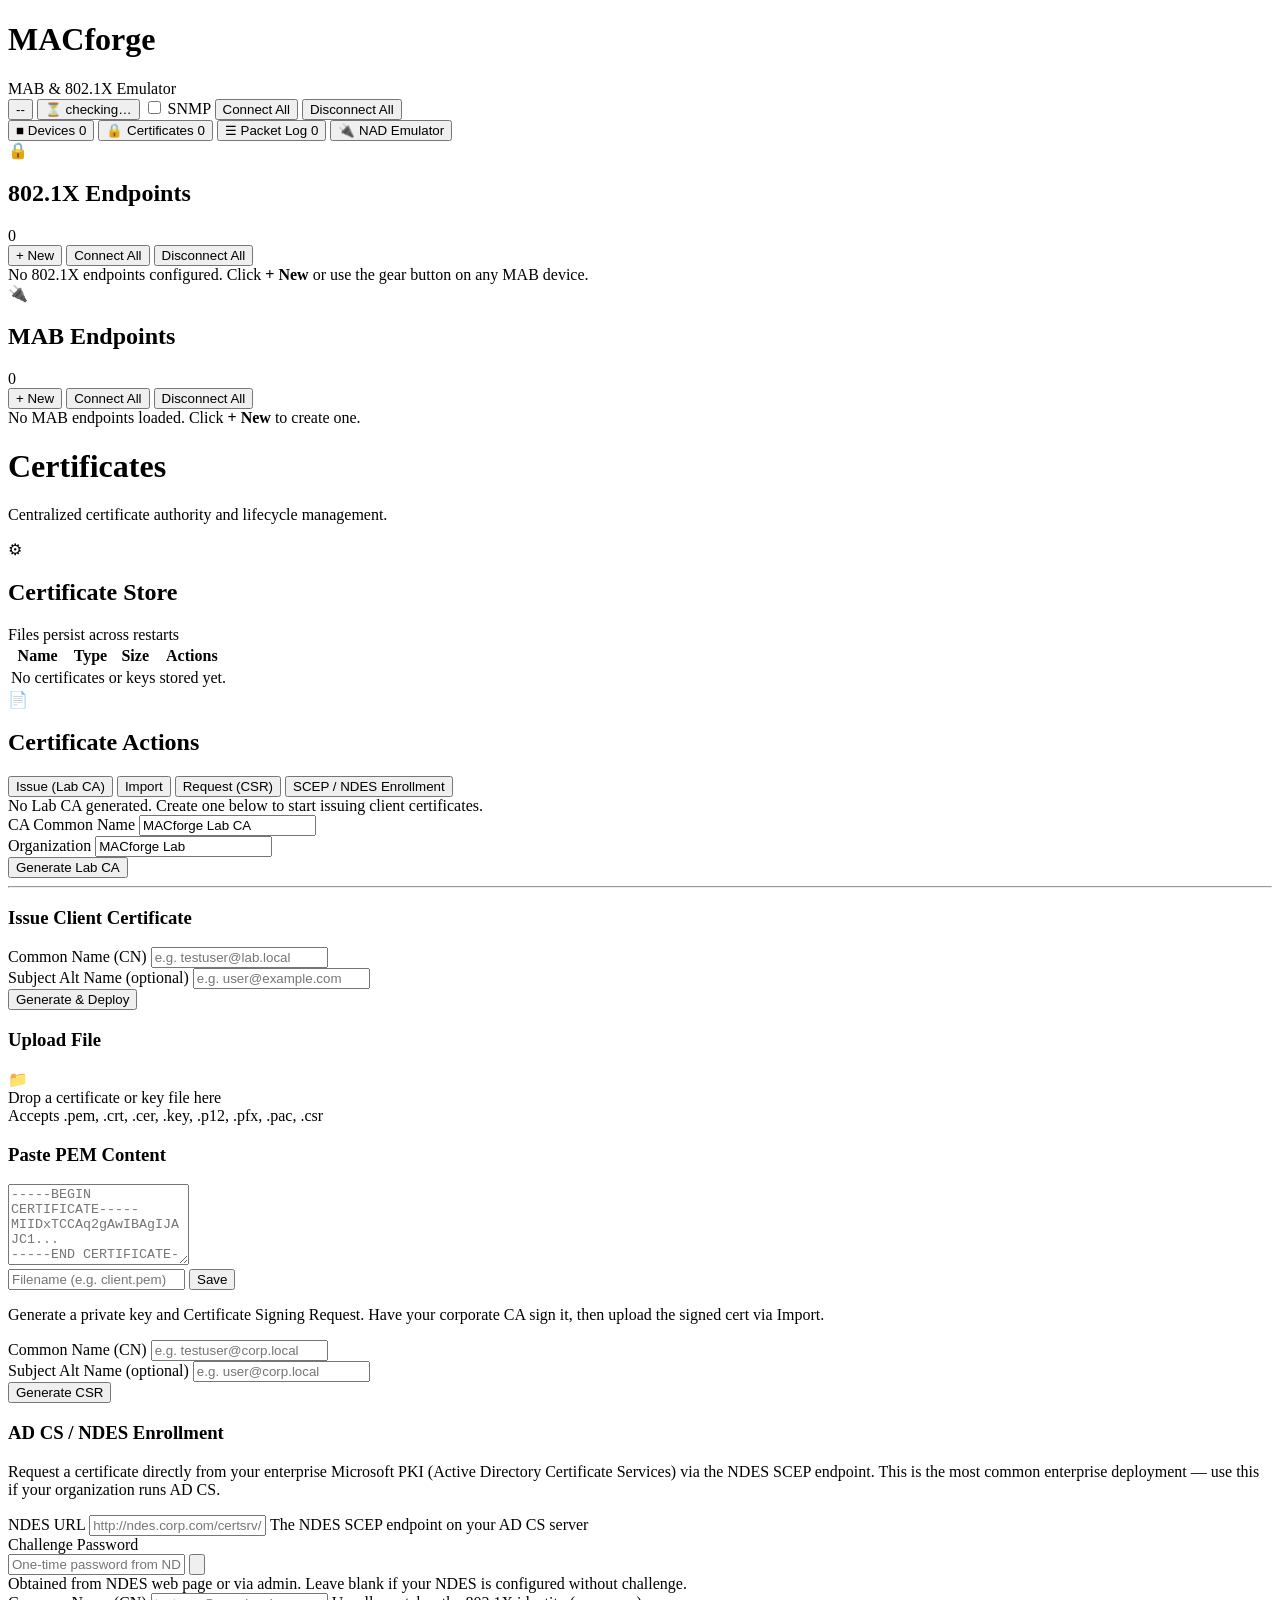
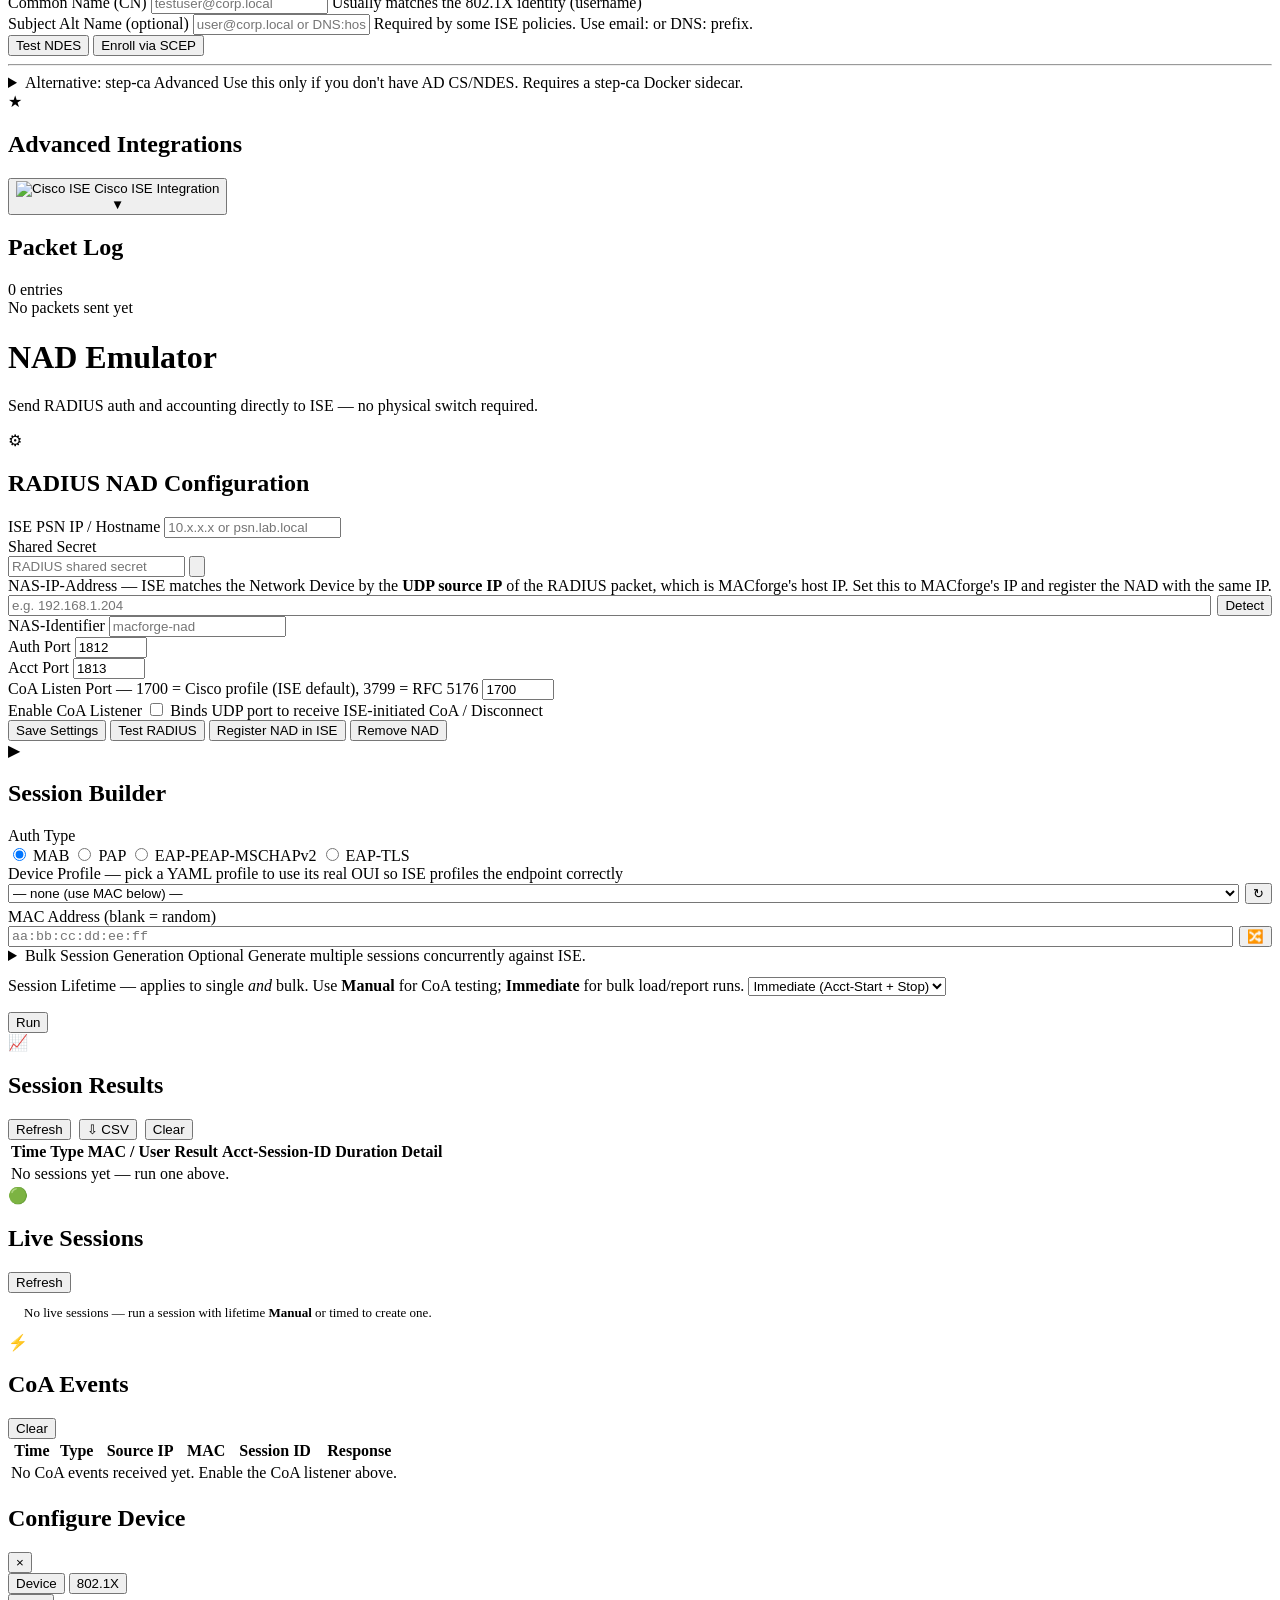
==== commit ac1283c0: "nad emulation" ====
--- a/macforge/static/index.html
+++ b/macforge/static/index.html
@@ -51,6 +51,9 @@
       <span class="tab-icon">&#9776;</span> Packet Log
       <span class="tab-count" id="tabLogCount">0</span>
     </button>
+    <button class="tab" data-tab="radius">
+      <span class="tab-icon">&#128268;</span> NAD Emulator
+    </button>
   </nav>
 
   <main>
@@ -244,7 +247,7 @@
                   <div class="form-group">
                     <label class="form-label cert-field-label">NDES URL</label>
                     <input type="text" class="form-input" id="scepUrl" placeholder="http://ndes.corp.com/certsrv/mscep/mscep.dll">
-                    <span class="form-hint">Pre-filled from saved NDES configuration. Override here for a one-off enrollment.</span>
+                    <span class="form-hint">The NDES SCEP endpoint on your AD CS server</span>
                   </div>
                   <div class="form-group">
                     <label class="form-label cert-field-label">Challenge Password</label>
@@ -252,7 +255,7 @@
                       <input type="password" class="form-input" id="scepChallenge" placeholder="One-time password from NDES">
                       <button type="button" class="password-toggle" onclick="togglePasswordVis('scepChallenge')"><svg class="eye-icon" viewBox="0 0 24 24"><path d="M1 12s4-8 11-8 11 8 11 8-4 8-11 8-11-8-11-8z"/><circle cx="12" cy="12" r="3"/></svg></button>
                     </div>
-                    <span class="form-hint">Pre-filled from saved default if set. Override with a one-time password as needed.</span>
+                    <span class="form-hint">Obtained from NDES web page or via admin. Leave blank if your NDES is configured without challenge.</span>
                   </div>
                   <div class="form-group">
                     <label class="form-label cert-field-label">Common Name (CN)</label>
@@ -361,42 +364,6 @@
                 <div id="iseStatus" class="cert-result"></div>
               </div>
             </div>
-
-            <!-- NDES / SCEP Configuration -->
-            <div class="integ-item" id="ndesIntegItem">
-              <button class="integ-item-header" onclick="toggleIntegration('ndes')">
-                <div class="integ-item-left">
-                  <span class="integ-item-icon integ-item-icon-text">&#128275;</span>
-                  <span class="integ-item-label">NDES / SCEP Configuration</span>
-                </div>
-                <span class="integ-chevron" id="ndesChevron">&#9660;</span>
-              </button>
-              <div class="integ-item-body" id="ndesBody" style="display:none">
-                <p class="cert-form-desc">Save your NDES server URL as a global setting. The SCEP enrollment form will be pre-filled automatically. CN and SAN are specified <strong>per endpoint</strong> at enrollment time — not here.</p>
-                <div class="ise-panel-grid">
-                  <div class="form-group">
-                    <label class="form-label cert-field-label">NDES URL</label>
-                    <input type="text" class="form-input" id="ndesConfigUrl" placeholder="http://ndes.corp.com/certsrv/mscep/mscep.dll">
-                    <span class="form-hint">Saved globally — pre-fills the SCEP enrollment form and endpoint cert requests</span>
-                  </div>
-                  <div class="form-group">
-                    <label class="form-label cert-field-label">Default Challenge Password <span class="form-hint-inline">(optional)</span></label>
-                    <div class="password-wrapper">
-                      <input type="password" class="form-input" id="ndesConfigChallenge" placeholder="Leave blank if not required">
-                      <button type="button" class="password-toggle" onclick="togglePasswordVis('ndesConfigChallenge')"><svg class="eye-icon" viewBox="0 0 24 24"><path d="M1 12s4-8 11-8 11 8 11 8-4 8-11 8-11-8-11-8z"/><circle cx="12" cy="12" r="3"/></svg></button>
-                    </div>
-                    <span class="form-hint">Static lab challenges can be saved here. Real NDES OTPs expire in minutes — enter those at enrollment time.</span>
-                  </div>
-                </div>
-                <div class="ise-panel-actions">
-                  <button class="btn btn-save" onclick="saveNDESConfig()">Save Settings</button>
-                  <button class="btn btn-section-connect" onclick="testNDESConfig()">Test NDES</button>
-                </div>
-                <div id="ndesBarStatus" class="ise-inline-status"></div>
-                <div id="ndesConfigResult" class="cert-result"></div>
-              </div>
-            </div>
-
           </div>
         </div>
 
@@ -413,6 +380,374 @@
         <div class="log-entries" id="logEntries">
           <div class="empty-state">No packets sent yet</div>
         </div>
+      </div>
+    </div>
+
+    <!-- ── NAD Emulator Tab ──────────────────────────────── -->
+    <div class="tab-pane" id="pane-radius">
+      <div class="cert-page">
+
+        <div class="cert-page-header">
+          <div>
+            <h1 class="cert-page-title">NAD Emulator</h1>
+            <p class="cert-page-subtitle">Send RADIUS auth and accounting directly to ISE — no physical switch required.</p>
+          </div>
+        </div>
+
+        <!-- ── RADIUS Configuration ──────────────────────── -->
+        <div class="cert-section">
+          <div class="cert-section-hdr">
+            <span class="cert-section-icon">&#9881;</span>
+            <h2 class="cert-section-title">RADIUS NAD Configuration</h2>
+          </div>
+          <div class="cert-actions-card">
+            <div class="ise-panel-grid">
+              <div class="form-group">
+                <label class="form-label cert-field-label">ISE PSN IP / Hostname</label>
+                <input type="text" class="form-input" id="radiusIseIp" placeholder="10.x.x.x or psn.lab.local">
+              </div>
+              <div class="form-group">
+                <label class="form-label cert-field-label">Shared Secret</label>
+                <div class="password-wrapper">
+                  <input type="password" class="form-input" id="radiusSecret" placeholder="RADIUS shared secret">
+                  <button type="button" class="password-toggle" onclick="togglePasswordVis('radiusSecret')"><svg class="eye-icon" viewBox="0 0 24 24"><path d="M1 12s4-8 11-8 11 8 11 8-4 8-11 8-11-8-11-8z"/><circle cx="12" cy="12" r="3"/></svg></button>
+                </div>
+              </div>
+              <div class="form-group">
+                <label class="form-label cert-field-label">NAS-IP-Address
+                  <span class="form-hint-inline">— ISE matches the Network Device by the <b>UDP source IP</b> of the RADIUS packet, which is MACforge's host IP. Set this to MACforge's IP and register the NAD with the same IP.</span>
+                </label>
+                <div style="display:flex;gap:6px;align-items:center">
+                  <input type="text" class="form-input" id="radiusNasIp" placeholder="e.g. 192.168.1.204" style="flex:1">
+                  <button type="button" class="btn-sm" onclick="detectNasIp()" title="Auto-detect MACforge host IP">Detect</button>
+                </div>
+              </div>
+              <div class="form-group">
+                <label class="form-label cert-field-label">NAS-Identifier</label>
+                <input type="text" class="form-input" id="radiusNasId" placeholder="macforge-nad">
+              </div>
+              <div class="form-group">
+                <label class="form-label cert-field-label">Auth Port</label>
+                <input type="number" class="form-input" id="radiusPort" value="1812" min="1" max="65535">
+              </div>
+              <div class="form-group">
+                <label class="form-label cert-field-label">Acct Port</label>
+                <input type="number" class="form-input" id="radiusAcctPort" value="1813" min="1" max="65535">
+              </div>
+              <div class="form-group">
+                <label class="form-label cert-field-label">CoA Listen Port
+                  <span class="form-hint-inline">— 1700 = Cisco profile (ISE default), 3799 = RFC 5176</span>
+                </label>
+                <input type="number" class="form-input" id="radiusCoaPort" value="1700" min="1" max="65535">
+              </div>
+              <div class="form-group form-toggle">
+                <label class="form-label cert-field-label">Enable CoA Listener</label>
+                <label class="toggle-switch">
+                  <input type="checkbox" id="radiusCoaEnabled">
+                  <span class="toggle-slider"></span>
+                </label>
+                <span class="form-hint">Binds UDP port to receive ISE-initiated CoA / Disconnect</span>
+              </div>
+            </div>
+            <div class="ise-panel-actions">
+              <button class="btn btn-save" onclick="saveRadiusConfig()">Save Settings</button>
+              <button class="btn btn-section-connect" onclick="testRadiusConnection()">Test RADIUS</button>
+              <button class="btn btn-accent" onclick="registerNADinISE()" title="Requires ISE REST to be configured in Certificates tab">Register NAD in ISE</button>
+              <button class="btn btn-remove" onclick="removeNADfromISE()" title="Remove the auto-registered Network Device from ISE">Remove NAD</button>
+            </div>
+            <div id="radiusConfigStatus" class="ise-inline-status"></div>
+          </div>
+        </div>
+
+        <!-- ── Session Builder ───────────────────────────── -->
+        <div class="cert-section">
+          <div class="cert-section-hdr">
+            <span class="cert-section-icon">&#9654;</span>
+            <h2 class="cert-section-title">Session Builder</h2>
+          </div>
+          <div class="cert-actions-card">
+            <div class="radius-builder-grid">
+              <div class="form-group">
+                <label class="form-label cert-field-label">Auth Type</label>
+                <div class="radius-auth-type-row">
+                  <label class="radius-radio-label">
+                    <input type="radio" name="radiusAuthType" value="mab" checked onchange="onRadiusAuthTypeChange()"> MAB
+                  </label>
+                  <label class="radius-radio-label">
+                    <input type="radio" name="radiusAuthType" value="pap" onchange="onRadiusAuthTypeChange()"> PAP
+                  </label>
+                  <label class="radius-radio-label">
+                    <input type="radio" name="radiusAuthType" value="peap" onchange="onRadiusAuthTypeChange()"> EAP-PEAP-MSCHAPv2
+                  </label>
+                  <label class="radius-radio-label">
+                    <input type="radio" name="radiusAuthType" value="eap-tls" onchange="onRadiusAuthTypeChange()"> EAP-TLS
+                  </label>
+                </div>
+              </div>
+
+              <!-- MAB: optional device profile picker -->
+              <div id="radiusMabProfileRow" class="form-group">
+                <label class="form-label cert-field-label">Device Profile <span class="form-hint-inline">— pick a YAML profile to use its real OUI so ISE profiles the endpoint correctly</span></label>
+                <div style="display:flex;gap:6px;align-items:center">
+                  <select class="form-input" id="radiusProfileSelect" style="flex:1" onchange="onRadiusProfileSelect()">
+                    <option value="">— none (use MAC below) —</option>
+                  </select>
+                  <button type="button" class="btn-sm" onclick="loadRadiusProfiles()" title="Reload profiles">&#8635;</button>
+                </div>
+                <div id="radiusProfileHint" style="font-size:11px;color:var(--text-muted);margin-top:4px"></div>
+              </div>
+
+              <div class="form-group" id="radiusMacRow">
+                <label class="form-label cert-field-label">MAC Address <span class="form-hint-inline">(blank = random)</span></label>
+                <div style="display:flex;gap:6px;align-items:center">
+                  <input type="text" class="form-input" id="radiusMac" placeholder="aa:bb:cc:dd:ee:ff" style="flex:1;font-family:monospace">
+                  <button type="button" class="btn-sm" onclick="randomizeMacDeviceId()" title="Keep OUI, randomize device ID (last 3 octets)">&#x1F500;</button>
+                </div>
+              </div>
+              <div class="form-group" id="radiusUsernameRow" style="display:none">
+                <label class="form-label cert-field-label">Username / Identity</label>
+                <input type="text" class="form-input" id="radiusUsername" placeholder="user@domain.local">
+              </div>
+              <div class="form-group" id="radiusPasswordRow" style="display:none">
+                <label class="form-label cert-field-label">Password</label>
+                <div class="password-wrapper">
+                  <input type="password" class="form-input" id="radiusPassword" placeholder="Password">
+                  <button type="button" class="password-toggle" onclick="togglePasswordVis('radiusPassword')"><svg class="eye-icon" viewBox="0 0 24 24"><path d="M1 12s4-8 11-8 11 8 11 8-4 8-11 8-11-8-11-8z"/><circle cx="12" cy="12" r="3"/></svg></button>
+                </div>
+              </div>
+
+              <!-- EAP-TLS specific fields -->
+              <div id="radiusTlsFields" style="display:none">
+                <div class="form-group">
+                  <label class="form-label cert-field-label">Client Certificate
+                    <span class="form-hint-inline">— must be signed by a CA that ISE trusts</span>
+                  </label>
+                  <div style="display:flex;gap:6px;align-items:center">
+                    <select class="form-input" id="radiusCertSelect" style="flex:1" onchange="onRadiusCertSelect()">
+                      <option value="">— select a certificate —</option>
+                    </select>
+                    <button type="button" class="btn-sm" onclick="loadRadiusCerts()" title="Refresh list">&#8635;</button>
+                    <button type="button" class="btn-sm btn-accent" onclick="showIssueCertPanel()">+ Issue</button>
+                  </div>
+                  <div id="radiusCertHint" style="font-size:11px;color:var(--text-muted);margin-top:4px"></div>
+                </div>
+                <div class="form-group">
+                  <label class="form-label cert-field-label" style="display:flex;align-items:center;gap:8px">
+                    <input type="checkbox" id="radiusValidateServerCert" onchange="onRadiusValidateServerCertChange()">
+                    Validate ISE server certificate
+                  </label>
+                </div>
+                <div class="form-group" id="radiusIseCaCertRow" style="display:none">
+                  <label class="form-label cert-field-label">ISE Server CA
+                    <span class="form-hint-inline">— CA that signed ISE's TLS cert (Administration › Certificates › Trusted Certificates)</span>
+                  </label>
+                  <select class="form-input" id="radiusCaCertSelect">
+                    <option value="">— select ISE CA cert —</option>
+                  </select>
+                </div>
+
+                <!-- Issue new cert panel (hidden by default) -->
+                <div id="issueCertPanel" style="display:none;background:var(--card-bg);border:1px solid var(--border);border-radius:8px;padding:14px;margin-top:8px">
+                  <div style="font-weight:600;margin-bottom:10px;font-size:13px">Issue New EAP-TLS Certificate</div>
+                  <div class="radius-builder-grid">
+                    <div class="form-group">
+                      <label class="form-label cert-field-label">Common Name (CN)</label>
+                      <input type="text" class="form-input" id="issueCertCn" placeholder="user@corp.com or host/machine.corp.com">
+                    </div>
+                    <div class="form-group">
+                      <label class="form-label cert-field-label">SAN (email, optional)</label>
+                      <input type="text" class="form-input" id="issueCertSan" placeholder="user@corp.com">
+                    </div>
+                  </div>
+                  <div style="display:flex;gap:8px;margin-top:8px">
+                    <button class="btn btn-accent btn-sm" onclick="issueEapTlsCert()">Issue Certificate</button>
+                    <button class="btn btn-secondary btn-sm" onclick="document.getElementById('issueCertPanel').style.display='none'">Cancel</button>
+                  </div>
+                  <div id="issueCertStatus" style="font-size:12px;margin-top:8px"></div>
+                </div>
+              </div>
+            </div>
+
+            <!-- Bulk controls -->
+            <details class="stepca-details" id="radiusBulkDetails">
+              <summary class="stepca-summary">
+                <span class="stepca-summary-title">Bulk Session Generation <span class="stepca-badge">Optional</span></span>
+                <span class="stepca-summary-desc">Generate multiple sessions concurrently against ISE.</span>
+              </summary>
+              <div class="stepca-body">
+                <div class="radius-builder-grid">
+                  <div class="form-group">
+                    <label class="form-label cert-field-label">Session Count</label>
+                    <input type="number" class="form-input" id="radiusCount" value="1" min="1" max="10000">
+                  </div>
+                  <div class="form-group">
+                    <label class="form-label cert-field-label">Concurrency</label>
+                    <input type="number" class="form-input" id="radiusConcurrency" value="5" min="1" max="200">
+                  </div>
+                  <div class="form-group">
+                    <label class="form-label cert-field-label">Delay between sessions (ms)</label>
+                    <input type="number" class="form-input" id="radiusDelay" value="0" min="0">
+                  </div>
+                  <div class="form-group" id="radiusUsernameTemplateRow">
+                    <label class="form-label cert-field-label">Username Template <span class="form-hint-inline">{n} = index</span></label>
+                    <input type="text" class="form-input" id="radiusUsernameTemplate" value="user{n}@lab.local">
+                  </div>
+                  <div class="form-group" id="radiusBulkSourceRow">
+                    <label class="form-label cert-field-label">MAC / Profile Source</label>
+                    <select class="form-input" id="radiusBulkSource" onchange="onBulkSourceChange()">
+                      <option value="random">Random (DE:AD:BE OUI)</option>
+                      <option value="profiles">From YAML profiles — random profile per session (OUI + DHCP hints)</option>
+                      <option value="category">By device category — vendor OUI only</option>
+                    </select>
+                  </div>
+                  <div class="form-group" id="radiusDeviceCategoryRow" style="display:none">
+                    <label class="form-label cert-field-label">Device Category</label>
+                    <select class="form-input" id="radiusDeviceCategory">
+                      <option value="">— any —</option>
+                      <option value="laptop">Laptop (Intel / Apple / Dell / Lenovo)</option>
+                      <option value="desktop">Desktop (Intel / Dell / HP)</option>
+                      <option value="smartphone">Smartphone (Apple / Samsung / Google)</option>
+                      <option value="tablet">Tablet (Apple / Samsung)</option>
+                      <option value="printer">Printer (HP / Brother / Xerox / Ricoh / Lexmark)</option>
+                      <option value="iot">IoT (Amazon / Google / Roku / Cisco / Samsung)</option>
+                      <option value="server">Server (Dell / HPE / Parallels)</option>
+                      <option value="gaming">Gaming (Nintendo / Sony / Microsoft)</option>
+                      <option value="medical">Medical (Philips / BD / GE)</option>
+                      <option value="industrial">Industrial (Siemens / Allen-Bradley / Honeywell)</option>
+                    </select>
+                  </div>
+                  <div class="form-group">
+                    <label class="form-label cert-field-label">Base MAC <span class="form-hint-inline">(optional — overrides source above; increments per session)</span></label>
+                    <input type="text" class="form-input" id="radiusBaseMac" placeholder="AA:BB:CC:00:00:00">
+                  </div>
+                </div>
+              </div>
+            </details>
+
+            <div class="form-group" id="radiusSessionLifetimeRow" style="margin-top:12px">
+              <label class="form-label cert-field-label">Session Lifetime
+                <span class="form-hint-inline">— applies to single <em>and</em> bulk. Use <b>Manual</b> for CoA testing; <b>Immediate</b> for bulk load/report runs.</span>
+              </label>
+              <select class="form-input" id="radiusSessionLifetime" style="max-width:260px">
+                <option value="-1" selected>Immediate (Acct-Start + Stop)</option>
+                <option value="0">Manual (live until terminated)</option>
+                <option value="60">1 minute</option>
+                <option value="300">5 minutes</option>
+                <option value="900">15 minutes</option>
+                <option value="3600">1 hour</option>
+              </select>
+            </div>
+
+            <div class="cert-action-row" style="margin-top:16px">
+              <button class="btn btn-accent" id="radiusRunBtn" onclick="runRadiusSessions()">Run</button>
+              <button class="btn btn-remove" id="radiusCancelBtn" onclick="cancelRadiusBulk()" style="display:none">Cancel</button>
+            </div>
+
+            <!-- Bulk progress -->
+            <div id="radiusBulkProgress" style="display:none; margin-top:12px">
+              <div class="radius-progress-bar-wrap">
+                <div class="radius-progress-bar" id="radiusProgressBar" style="width:0%"></div>
+              </div>
+              <div class="radius-progress-stats" id="radiusProgressStats">Starting…</div>
+            </div>
+          </div>
+        </div>
+
+        <!-- ── Session Results ───────────────────────────── -->
+        <div class="cert-section">
+          <div class="cert-section-hdr">
+            <span class="cert-section-icon">&#128200;</span>
+            <h2 class="cert-section-title">Session Results</h2>
+            <div style="margin-left:auto;display:flex;gap:8px">
+              <button class="btn btn-sm btn-secondary" onclick="loadRadiusSessions()">Refresh</button>
+              <button class="btn btn-sm btn-accent" onclick="exportRadiusCsv()" title="Download as CSV">&#8681; CSV</button>
+              <button class="btn btn-sm btn-remove" onclick="clearRadiusSessions()">Clear</button>
+            </div>
+          </div>
+          <div id="radiusSessionStats" class="radius-summary-bar"></div>
+          <div class="cert-table-card">
+            <div class="cert-table-wrap">
+              <table class="cert-table" id="radiusSessionTable">
+                <thead>
+                  <tr>
+                    <th>Time</th>
+                    <th>Type</th>
+                    <th>MAC / User</th>
+                    <th>Result</th>
+                    <th>Acct-Session-ID</th>
+                    <th>Duration</th>
+                    <th>Detail</th>
+                  </tr>
+                </thead>
+                <tbody id="radiusSessionBody">
+                  <tr><td colspan="7" class="cert-table-empty">No sessions yet — run one above.</td></tr>
+                </tbody>
+              </table>
+            </div>
+          </div>
+        </div>
+
+        <!-- ── Live Sessions ─────────────────────────────── -->
+        <div class="cert-section">
+          <div class="cert-section-hdr">
+            <span class="cert-section-icon">&#128994;</span>
+            <h2 class="cert-section-title">Live Sessions <span class="stepca-badge" id="liveSessionsBadge" style="display:none">0 active</span></h2>
+            <div style="margin-left:auto;display:flex;gap:8px">
+              <button class="btn btn-sm btn-secondary" onclick="loadLiveSessions()">Refresh</button>
+              <button class="btn btn-sm btn-remove" onclick="terminateAllLiveSessions()" id="terminateAllBtn" style="display:none">Terminate All</button>
+            </div>
+          </div>
+          <div id="liveSessionsEmpty" style="padding:12px 16px;color:var(--text-muted);font-size:13px">
+            No live sessions — run a session with lifetime <b>Manual</b> or timed to create one.
+          </div>
+          <div class="cert-table-card" id="liveSessionsTableWrap" style="display:none">
+            <div class="cert-table-wrap">
+              <table class="cert-table" id="liveSessionsTable">
+                <thead>
+                  <tr>
+                    <th>Acct-Session-ID</th>
+                    <th>Type</th>
+                    <th>MAC</th>
+                    <th>Username</th>
+                    <th>Framed IP</th>
+                    <th>Uptime</th>
+                    <th></th>
+                  </tr>
+                </thead>
+                <tbody id="liveSessionsBody"></tbody>
+              </table>
+            </div>
+          </div>
+        </div>
+
+        <!-- ── CoA Events ────────────────────────────────── -->
+        <div class="cert-section">
+          <div class="cert-section-hdr">
+            <span class="cert-section-icon">&#9889;</span>
+            <h2 class="cert-section-title">CoA Events <span class="stepca-badge" id="coaListenerBadge" style="display:none">Listening</span></h2>
+            <button class="btn btn-sm btn-secondary" onclick="clearCoaEvents()" style="margin-left:auto">Clear</button>
+          </div>
+          <div class="cert-table-card">
+            <div class="cert-table-wrap">
+              <table class="cert-table" id="coaEventTable">
+                <thead>
+                  <tr>
+                    <th>Time</th>
+                    <th>Type</th>
+                    <th>Source IP</th>
+                    <th>MAC</th>
+                    <th>Session ID</th>
+                    <th>Response</th>
+                  </tr>
+                </thead>
+                <tbody id="coaEventBody">
+                  <tr><td colspan="6" class="cert-table-empty">No CoA events received yet. Enable the CoA listener above.</td></tr>
+                </tbody>
+              </table>
+            </div>
+          </div>
+        </div>
+
       </div>
     </div>
 
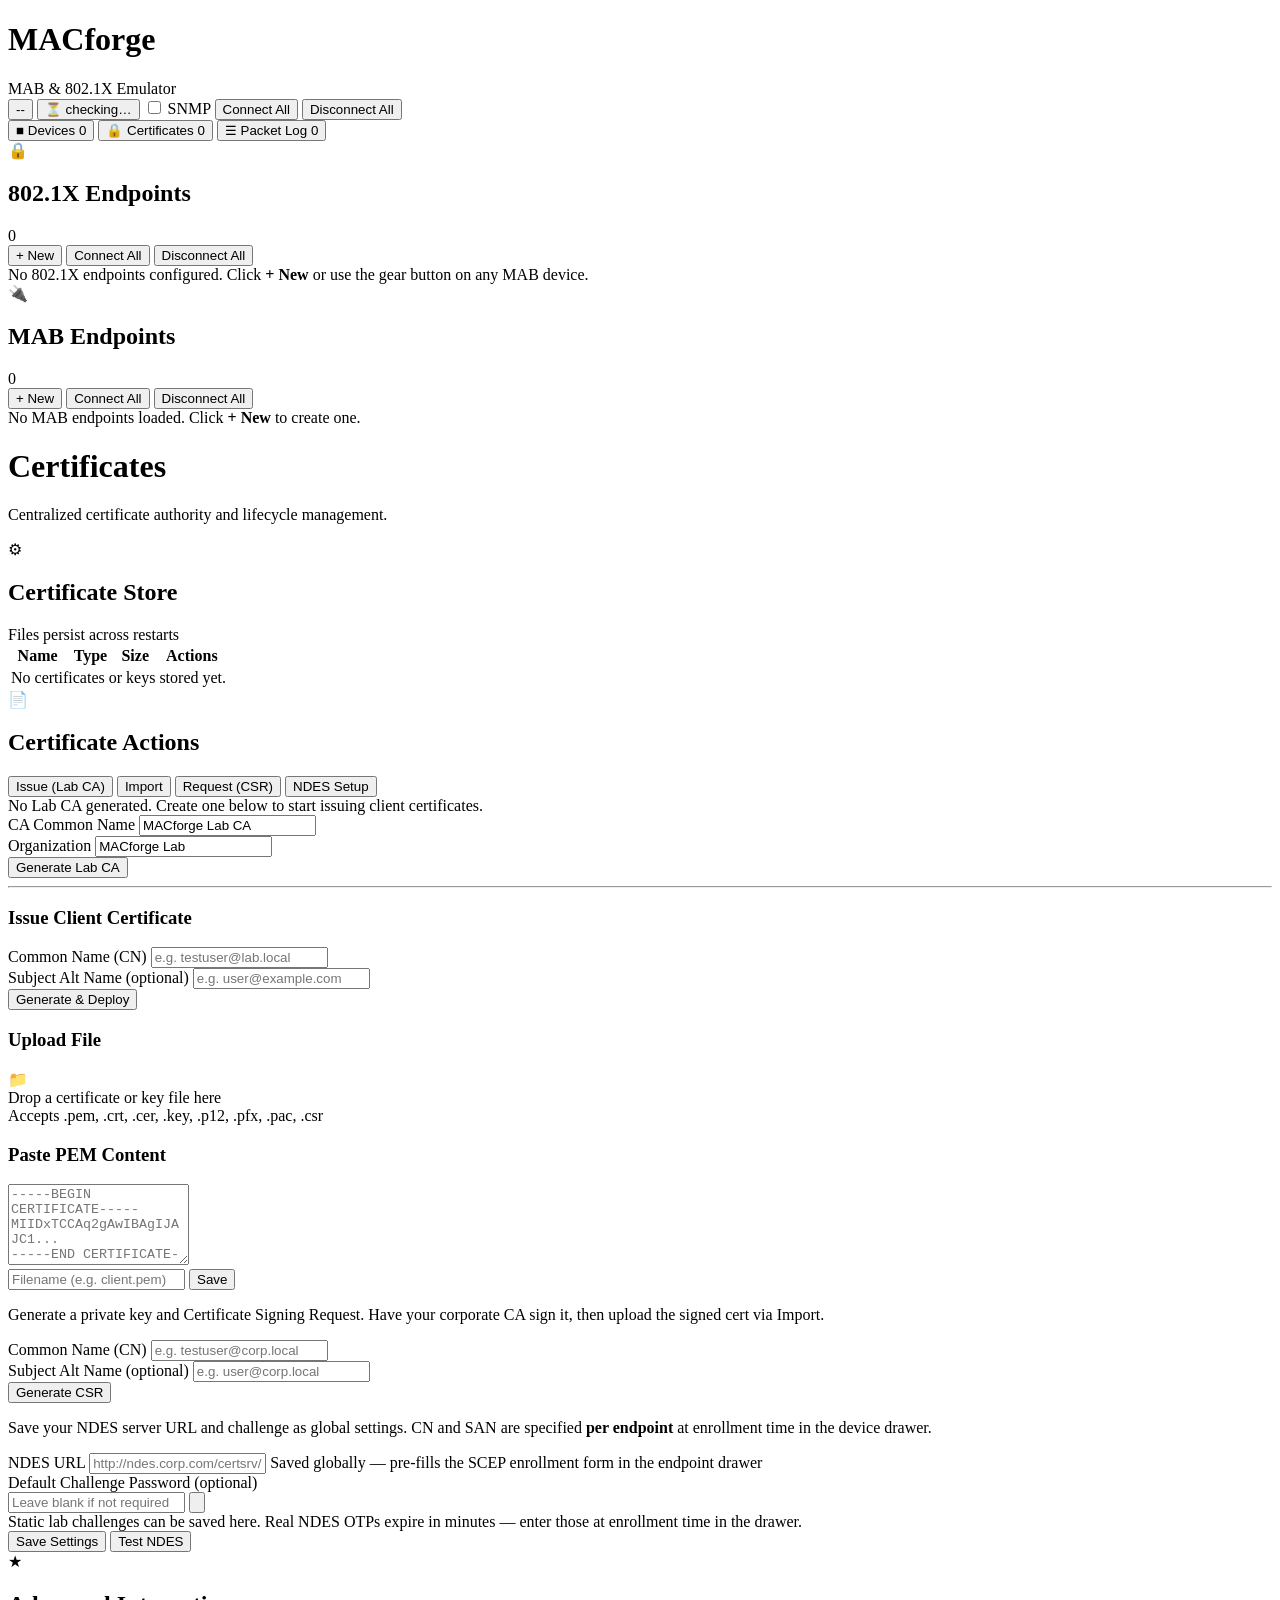
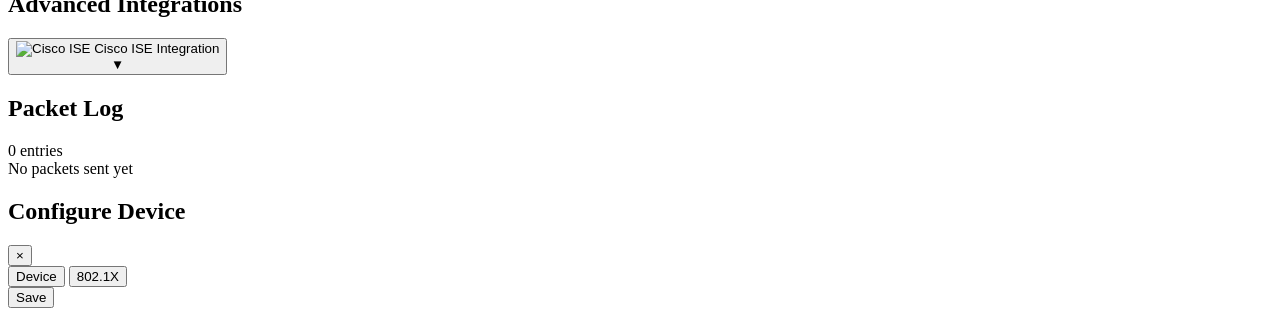
==== commit 3b36a92b: "ndes enrollment and profile updates" ====
--- a/macforge/static/index.html
+++ b/macforge/static/index.html
@@ -50,9 +50,6 @@
     <button class="tab" data-tab="logs">
       <span class="tab-icon">&#9776;</span> Packet Log
       <span class="tab-count" id="tabLogCount">0</span>
-    </button>
-    <button class="tab" data-tab="radius">
-      <span class="tab-icon">&#128268;</span> NAD Emulator
     </button>
   </nav>
 
@@ -147,7 +144,7 @@
               <button class="cert-tab active" data-certtab="labca" onclick="switchCertTab('labca')">Issue (Lab CA)</button>
               <button class="cert-tab" data-certtab="import" onclick="switchCertTab('import')">Import</button>
               <button class="cert-tab" data-certtab="csr" onclick="switchCertTab('csr')">Request (CSR)</button>
-              <button class="cert-tab" data-certtab="enterprise" onclick="switchCertTab('enterprise')">SCEP / NDES Enrollment</button>
+              <button class="cert-tab" data-certtab="ndes" onclick="switchCertTab('ndes')">NDES Setup</button>
             </nav>
 
             <!-- Issue (Lab CA) tab -->
@@ -235,82 +232,34 @@
               </div>
             </div>
 
-            <!-- SCEP / NDES Enrollment tab -->
-            <div class="cert-tab-pane" id="certtab-enterprise">
+            <!-- NDES Setup tab -->
+            <div class="cert-tab-pane" id="certtab-ndes">
               <div class="cert-tab-body">
-                <div id="enrollCaps" class="cert-caps-bar"></div>
-
-                <!-- Primary: AD CS / NDES SCEP -->
-                <h3 class="cert-subsection-title">AD CS / NDES Enrollment</h3>
-                <p class="cert-form-desc">Request a certificate directly from your enterprise Microsoft PKI (Active Directory Certificate Services) via the NDES SCEP endpoint. This is the most common enterprise deployment — use this if your organization runs AD CS.</p>
-                <div class="cert-issue-grid">
+                <p class="cert-form-desc">Save your NDES server URL and challenge as global settings. CN and SAN are specified <strong>per endpoint</strong> at enrollment time in the device drawer.</p>
+                <div class="ise-panel-grid">
                   <div class="form-group">
                     <label class="form-label cert-field-label">NDES URL</label>
-                    <input type="text" class="form-input" id="scepUrl" placeholder="http://ndes.corp.com/certsrv/mscep/mscep.dll">
-                    <span class="form-hint">The NDES SCEP endpoint on your AD CS server</span>
-                  </div>
-                  <div class="form-group">
-                    <label class="form-label cert-field-label">Challenge Password</label>
+                    <input type="text" class="form-input" id="ndesConfigUrl" placeholder="http://ndes.corp.com/certsrv/mscep/mscep.dll">
+                    <span class="form-hint">Saved globally — pre-fills the SCEP enrollment form in the endpoint drawer</span>
+                  </div>
+                  <div class="form-group">
+                    <label class="form-label cert-field-label">Default Challenge Password <span class="form-hint-inline">(optional)</span></label>
                     <div class="password-wrapper">
-                      <input type="password" class="form-input" id="scepChallenge" placeholder="One-time password from NDES">
-                      <button type="button" class="password-toggle" onclick="togglePasswordVis('scepChallenge')"><svg class="eye-icon" viewBox="0 0 24 24"><path d="M1 12s4-8 11-8 11 8 11 8-4 8-11 8-11-8-11-8z"/><circle cx="12" cy="12" r="3"/></svg></button>
+                      <input type="password" class="form-input" id="ndesConfigChallenge" placeholder="Leave blank if not required">
+                      <button type="button" class="password-toggle" onclick="togglePasswordVis('ndesConfigChallenge')"><svg class="eye-icon" viewBox="0 0 24 24"><path d="M1 12s4-8 11-8 11 8 11 8-4 8-11 8-11-8-11-8z"/><circle cx="12" cy="12" r="3"/></svg></button>
                     </div>
-                    <span class="form-hint">Obtained from NDES web page or via admin. Leave blank if your NDES is configured without challenge.</span>
-                  </div>
-                  <div class="form-group">
-                    <label class="form-label cert-field-label">Common Name (CN)</label>
-                    <input type="text" class="form-input" id="scepCN" placeholder="testuser@corp.local">
-                    <span class="form-hint">Usually matches the 802.1X identity (username)</span>
-                  </div>
-                  <div class="form-group">
-                    <label class="form-label cert-field-label">Subject Alt Name <span class="form-hint-inline">(optional)</span></label>
-                    <input type="text" class="form-input" id="scepSAN" placeholder="user@corp.local or DNS:host.corp.com">
-                    <span class="form-hint">Required by some ISE policies. Use email: or DNS: prefix.</span>
-                  </div>
-                </div>
-                <div class="cert-action-row">
-                  <button class="btn btn-secondary" onclick="testNDES()">Test NDES</button>
-                  <button class="btn btn-accent" onclick="enrollSCEP()">Enroll via SCEP</button>
-                </div>
-                <div id="scepResult" class="cert-result"></div>
-
-                <hr class="cert-divider">
-
-                <!-- Secondary: step-ca (advanced / no AD CS) -->
-                <details class="stepca-details">
-                  <summary class="stepca-summary">
-                    <span class="stepca-summary-title">Alternative: step-ca <span class="stepca-badge">Advanced</span></span>
-                    <span class="stepca-summary-desc">Use this only if you don&apos;t have AD CS/NDES. Requires a step-ca Docker sidecar.</span>
-                  </summary>
-                  <div class="stepca-body">
-                    <p class="cert-form-desc">step-ca is a lightweight open-source CA you can run as a Docker container alongside MACforge. It replaces the need for a full Microsoft PKI in isolated lab environments where you have no access to AD CS/NDES.</p>
-                    <div class="cert-issue-grid">
-                      <div class="form-group">
-                        <label class="form-label cert-field-label">step-ca URL</label>
-                        <input type="text" class="form-input" id="stepCaUrl" value="https://step-ca:9000">
-                      </div>
-                      <div class="form-group">
-                        <label class="form-label cert-field-label">Provisioner</label>
-                        <input type="text" class="form-input" id="stepCaProv" value="macforge">
-                      </div>
-                      <div class="form-group">
-                        <label class="form-label cert-field-label">CA Fingerprint <span class="form-hint-inline">(optional)</span></label>
-                        <input type="text" class="form-input" id="stepCaFP" placeholder="SHA-256 fingerprint">
-                      </div>
-                      <div class="form-group">
-                        <label class="form-label cert-field-label">Common Name (CN)</label>
-                        <input type="text" class="form-input" id="stepCaCN" placeholder="testuser@lab.local">
-                      </div>
-                    </div>
-                    <div class="cert-action-row">
-                      <button class="btn btn-accent" onclick="enrollStepCA()">Enroll via step-ca</button>
-                    </div>
-                    <div id="stepCaResult" class="cert-result"></div>
-                  </div>
-                </details>
-
+                    <span class="form-hint">Static lab challenges can be saved here. Real NDES OTPs expire in minutes — enter those at enrollment time in the drawer.</span>
+                  </div>
+                </div>
+                <div class="ise-panel-actions">
+                  <button class="btn btn-save" onclick="saveNDESConfig()">Save Settings</button>
+                  <button class="btn btn-section-connect" onclick="testNDESConfig()">Test NDES</button>
+                </div>
+                <div id="ndesBarStatus" class="ise-inline-status"></div>
+                <div id="ndesConfigResult" class="cert-result"></div>
               </div>
             </div>
+
           </div>
         </div>
 
@@ -364,6 +313,7 @@
                 <div id="iseStatus" class="cert-result"></div>
               </div>
             </div>
+
           </div>
         </div>
 
@@ -380,374 +330,6 @@
         <div class="log-entries" id="logEntries">
           <div class="empty-state">No packets sent yet</div>
         </div>
-      </div>
-    </div>
-
-    <!-- ── NAD Emulator Tab ──────────────────────────────── -->
-    <div class="tab-pane" id="pane-radius">
-      <div class="cert-page">
-
-        <div class="cert-page-header">
-          <div>
-            <h1 class="cert-page-title">NAD Emulator</h1>
-            <p class="cert-page-subtitle">Send RADIUS auth and accounting directly to ISE — no physical switch required.</p>
-          </div>
-        </div>
-
-        <!-- ── RADIUS Configuration ──────────────────────── -->
-        <div class="cert-section">
-          <div class="cert-section-hdr">
-            <span class="cert-section-icon">&#9881;</span>
-            <h2 class="cert-section-title">RADIUS NAD Configuration</h2>
-          </div>
-          <div class="cert-actions-card">
-            <div class="ise-panel-grid">
-              <div class="form-group">
-                <label class="form-label cert-field-label">ISE PSN IP / Hostname</label>
-                <input type="text" class="form-input" id="radiusIseIp" placeholder="10.x.x.x or psn.lab.local">
-              </div>
-              <div class="form-group">
-                <label class="form-label cert-field-label">Shared Secret</label>
-                <div class="password-wrapper">
-                  <input type="password" class="form-input" id="radiusSecret" placeholder="RADIUS shared secret">
-                  <button type="button" class="password-toggle" onclick="togglePasswordVis('radiusSecret')"><svg class="eye-icon" viewBox="0 0 24 24"><path d="M1 12s4-8 11-8 11 8 11 8-4 8-11 8-11-8-11-8z"/><circle cx="12" cy="12" r="3"/></svg></button>
-                </div>
-              </div>
-              <div class="form-group">
-                <label class="form-label cert-field-label">NAS-IP-Address
-                  <span class="form-hint-inline">— ISE matches the Network Device by the <b>UDP source IP</b> of the RADIUS packet, which is MACforge's host IP. Set this to MACforge's IP and register the NAD with the same IP.</span>
-                </label>
-                <div style="display:flex;gap:6px;align-items:center">
-                  <input type="text" class="form-input" id="radiusNasIp" placeholder="e.g. 192.168.1.204" style="flex:1">
-                  <button type="button" class="btn-sm" onclick="detectNasIp()" title="Auto-detect MACforge host IP">Detect</button>
-                </div>
-              </div>
-              <div class="form-group">
-                <label class="form-label cert-field-label">NAS-Identifier</label>
-                <input type="text" class="form-input" id="radiusNasId" placeholder="macforge-nad">
-              </div>
-              <div class="form-group">
-                <label class="form-label cert-field-label">Auth Port</label>
-                <input type="number" class="form-input" id="radiusPort" value="1812" min="1" max="65535">
-              </div>
-              <div class="form-group">
-                <label class="form-label cert-field-label">Acct Port</label>
-                <input type="number" class="form-input" id="radiusAcctPort" value="1813" min="1" max="65535">
-              </div>
-              <div class="form-group">
-                <label class="form-label cert-field-label">CoA Listen Port
-                  <span class="form-hint-inline">— 1700 = Cisco profile (ISE default), 3799 = RFC 5176</span>
-                </label>
-                <input type="number" class="form-input" id="radiusCoaPort" value="1700" min="1" max="65535">
-              </div>
-              <div class="form-group form-toggle">
-                <label class="form-label cert-field-label">Enable CoA Listener</label>
-                <label class="toggle-switch">
-                  <input type="checkbox" id="radiusCoaEnabled">
-                  <span class="toggle-slider"></span>
-                </label>
-                <span class="form-hint">Binds UDP port to receive ISE-initiated CoA / Disconnect</span>
-              </div>
-            </div>
-            <div class="ise-panel-actions">
-              <button class="btn btn-save" onclick="saveRadiusConfig()">Save Settings</button>
-              <button class="btn btn-section-connect" onclick="testRadiusConnection()">Test RADIUS</button>
-              <button class="btn btn-accent" onclick="registerNADinISE()" title="Requires ISE REST to be configured in Certificates tab">Register NAD in ISE</button>
-              <button class="btn btn-remove" onclick="removeNADfromISE()" title="Remove the auto-registered Network Device from ISE">Remove NAD</button>
-            </div>
-            <div id="radiusConfigStatus" class="ise-inline-status"></div>
-          </div>
-        </div>
-
-        <!-- ── Session Builder ───────────────────────────── -->
-        <div class="cert-section">
-          <div class="cert-section-hdr">
-            <span class="cert-section-icon">&#9654;</span>
-            <h2 class="cert-section-title">Session Builder</h2>
-          </div>
-          <div class="cert-actions-card">
-            <div class="radius-builder-grid">
-              <div class="form-group">
-                <label class="form-label cert-field-label">Auth Type</label>
-                <div class="radius-auth-type-row">
-                  <label class="radius-radio-label">
-                    <input type="radio" name="radiusAuthType" value="mab" checked onchange="onRadiusAuthTypeChange()"> MAB
-                  </label>
-                  <label class="radius-radio-label">
-                    <input type="radio" name="radiusAuthType" value="pap" onchange="onRadiusAuthTypeChange()"> PAP
-                  </label>
-                  <label class="radius-radio-label">
-                    <input type="radio" name="radiusAuthType" value="peap" onchange="onRadiusAuthTypeChange()"> EAP-PEAP-MSCHAPv2
-                  </label>
-                  <label class="radius-radio-label">
-                    <input type="radio" name="radiusAuthType" value="eap-tls" onchange="onRadiusAuthTypeChange()"> EAP-TLS
-                  </label>
-                </div>
-              </div>
-
-              <!-- MAB: optional device profile picker -->
-              <div id="radiusMabProfileRow" class="form-group">
-                <label class="form-label cert-field-label">Device Profile <span class="form-hint-inline">— pick a YAML profile to use its real OUI so ISE profiles the endpoint correctly</span></label>
-                <div style="display:flex;gap:6px;align-items:center">
-                  <select class="form-input" id="radiusProfileSelect" style="flex:1" onchange="onRadiusProfileSelect()">
-                    <option value="">— none (use MAC below) —</option>
-                  </select>
-                  <button type="button" class="btn-sm" onclick="loadRadiusProfiles()" title="Reload profiles">&#8635;</button>
-                </div>
-                <div id="radiusProfileHint" style="font-size:11px;color:var(--text-muted);margin-top:4px"></div>
-              </div>
-
-              <div class="form-group" id="radiusMacRow">
-                <label class="form-label cert-field-label">MAC Address <span class="form-hint-inline">(blank = random)</span></label>
-                <div style="display:flex;gap:6px;align-items:center">
-                  <input type="text" class="form-input" id="radiusMac" placeholder="aa:bb:cc:dd:ee:ff" style="flex:1;font-family:monospace">
-                  <button type="button" class="btn-sm" onclick="randomizeMacDeviceId()" title="Keep OUI, randomize device ID (last 3 octets)">&#x1F500;</button>
-                </div>
-              </div>
-              <div class="form-group" id="radiusUsernameRow" style="display:none">
-                <label class="form-label cert-field-label">Username / Identity</label>
-                <input type="text" class="form-input" id="radiusUsername" placeholder="user@domain.local">
-              </div>
-              <div class="form-group" id="radiusPasswordRow" style="display:none">
-                <label class="form-label cert-field-label">Password</label>
-                <div class="password-wrapper">
-                  <input type="password" class="form-input" id="radiusPassword" placeholder="Password">
-                  <button type="button" class="password-toggle" onclick="togglePasswordVis('radiusPassword')"><svg class="eye-icon" viewBox="0 0 24 24"><path d="M1 12s4-8 11-8 11 8 11 8-4 8-11 8-11-8-11-8z"/><circle cx="12" cy="12" r="3"/></svg></button>
-                </div>
-              </div>
-
-              <!-- EAP-TLS specific fields -->
-              <div id="radiusTlsFields" style="display:none">
-                <div class="form-group">
-                  <label class="form-label cert-field-label">Client Certificate
-                    <span class="form-hint-inline">— must be signed by a CA that ISE trusts</span>
-                  </label>
-                  <div style="display:flex;gap:6px;align-items:center">
-                    <select class="form-input" id="radiusCertSelect" style="flex:1" onchange="onRadiusCertSelect()">
-                      <option value="">— select a certificate —</option>
-                    </select>
-                    <button type="button" class="btn-sm" onclick="loadRadiusCerts()" title="Refresh list">&#8635;</button>
-                    <button type="button" class="btn-sm btn-accent" onclick="showIssueCertPanel()">+ Issue</button>
-                  </div>
-                  <div id="radiusCertHint" style="font-size:11px;color:var(--text-muted);margin-top:4px"></div>
-                </div>
-                <div class="form-group">
-                  <label class="form-label cert-field-label" style="display:flex;align-items:center;gap:8px">
-                    <input type="checkbox" id="radiusValidateServerCert" onchange="onRadiusValidateServerCertChange()">
-                    Validate ISE server certificate
-                  </label>
-                </div>
-                <div class="form-group" id="radiusIseCaCertRow" style="display:none">
-                  <label class="form-label cert-field-label">ISE Server CA
-                    <span class="form-hint-inline">— CA that signed ISE's TLS cert (Administration › Certificates › Trusted Certificates)</span>
-                  </label>
-                  <select class="form-input" id="radiusCaCertSelect">
-                    <option value="">— select ISE CA cert —</option>
-                  </select>
-                </div>
-
-                <!-- Issue new cert panel (hidden by default) -->
-                <div id="issueCertPanel" style="display:none;background:var(--card-bg);border:1px solid var(--border);border-radius:8px;padding:14px;margin-top:8px">
-                  <div style="font-weight:600;margin-bottom:10px;font-size:13px">Issue New EAP-TLS Certificate</div>
-                  <div class="radius-builder-grid">
-                    <div class="form-group">
-                      <label class="form-label cert-field-label">Common Name (CN)</label>
-                      <input type="text" class="form-input" id="issueCertCn" placeholder="user@corp.com or host/machine.corp.com">
-                    </div>
-                    <div class="form-group">
-                      <label class="form-label cert-field-label">SAN (email, optional)</label>
-                      <input type="text" class="form-input" id="issueCertSan" placeholder="user@corp.com">
-                    </div>
-                  </div>
-                  <div style="display:flex;gap:8px;margin-top:8px">
-                    <button class="btn btn-accent btn-sm" onclick="issueEapTlsCert()">Issue Certificate</button>
-                    <button class="btn btn-secondary btn-sm" onclick="document.getElementById('issueCertPanel').style.display='none'">Cancel</button>
-                  </div>
-                  <div id="issueCertStatus" style="font-size:12px;margin-top:8px"></div>
-                </div>
-              </div>
-            </div>
-
-            <!-- Bulk controls -->
-            <details class="stepca-details" id="radiusBulkDetails">
-              <summary class="stepca-summary">
-                <span class="stepca-summary-title">Bulk Session Generation <span class="stepca-badge">Optional</span></span>
-                <span class="stepca-summary-desc">Generate multiple sessions concurrently against ISE.</span>
-              </summary>
-              <div class="stepca-body">
-                <div class="radius-builder-grid">
-                  <div class="form-group">
-                    <label class="form-label cert-field-label">Session Count</label>
-                    <input type="number" class="form-input" id="radiusCount" value="1" min="1" max="10000">
-                  </div>
-                  <div class="form-group">
-                    <label class="form-label cert-field-label">Concurrency</label>
-                    <input type="number" class="form-input" id="radiusConcurrency" value="5" min="1" max="200">
-                  </div>
-                  <div class="form-group">
-                    <label class="form-label cert-field-label">Delay between sessions (ms)</label>
-                    <input type="number" class="form-input" id="radiusDelay" value="0" min="0">
-                  </div>
-                  <div class="form-group" id="radiusUsernameTemplateRow">
-                    <label class="form-label cert-field-label">Username Template <span class="form-hint-inline">{n} = index</span></label>
-                    <input type="text" class="form-input" id="radiusUsernameTemplate" value="user{n}@lab.local">
-                  </div>
-                  <div class="form-group" id="radiusBulkSourceRow">
-                    <label class="form-label cert-field-label">MAC / Profile Source</label>
-                    <select class="form-input" id="radiusBulkSource" onchange="onBulkSourceChange()">
-                      <option value="random">Random (DE:AD:BE OUI)</option>
-                      <option value="profiles">From YAML profiles — random profile per session (OUI + DHCP hints)</option>
-                      <option value="category">By device category — vendor OUI only</option>
-                    </select>
-                  </div>
-                  <div class="form-group" id="radiusDeviceCategoryRow" style="display:none">
-                    <label class="form-label cert-field-label">Device Category</label>
-                    <select class="form-input" id="radiusDeviceCategory">
-                      <option value="">— any —</option>
-                      <option value="laptop">Laptop (Intel / Apple / Dell / Lenovo)</option>
-                      <option value="desktop">Desktop (Intel / Dell / HP)</option>
-                      <option value="smartphone">Smartphone (Apple / Samsung / Google)</option>
-                      <option value="tablet">Tablet (Apple / Samsung)</option>
-                      <option value="printer">Printer (HP / Brother / Xerox / Ricoh / Lexmark)</option>
-                      <option value="iot">IoT (Amazon / Google / Roku / Cisco / Samsung)</option>
-                      <option value="server">Server (Dell / HPE / Parallels)</option>
-                      <option value="gaming">Gaming (Nintendo / Sony / Microsoft)</option>
-                      <option value="medical">Medical (Philips / BD / GE)</option>
-                      <option value="industrial">Industrial (Siemens / Allen-Bradley / Honeywell)</option>
-                    </select>
-                  </div>
-                  <div class="form-group">
-                    <label class="form-label cert-field-label">Base MAC <span class="form-hint-inline">(optional — overrides source above; increments per session)</span></label>
-                    <input type="text" class="form-input" id="radiusBaseMac" placeholder="AA:BB:CC:00:00:00">
-                  </div>
-                </div>
-              </div>
-            </details>
-
-            <div class="form-group" id="radiusSessionLifetimeRow" style="margin-top:12px">
-              <label class="form-label cert-field-label">Session Lifetime
-                <span class="form-hint-inline">— applies to single <em>and</em> bulk. Use <b>Manual</b> for CoA testing; <b>Immediate</b> for bulk load/report runs.</span>
-              </label>
-              <select class="form-input" id="radiusSessionLifetime" style="max-width:260px">
-                <option value="-1" selected>Immediate (Acct-Start + Stop)</option>
-                <option value="0">Manual (live until terminated)</option>
-                <option value="60">1 minute</option>
-                <option value="300">5 minutes</option>
-                <option value="900">15 minutes</option>
-                <option value="3600">1 hour</option>
-              </select>
-            </div>
-
-            <div class="cert-action-row" style="margin-top:16px">
-              <button class="btn btn-accent" id="radiusRunBtn" onclick="runRadiusSessions()">Run</button>
-              <button class="btn btn-remove" id="radiusCancelBtn" onclick="cancelRadiusBulk()" style="display:none">Cancel</button>
-            </div>
-
-            <!-- Bulk progress -->
-            <div id="radiusBulkProgress" style="display:none; margin-top:12px">
-              <div class="radius-progress-bar-wrap">
-                <div class="radius-progress-bar" id="radiusProgressBar" style="width:0%"></div>
-              </div>
-              <div class="radius-progress-stats" id="radiusProgressStats">Starting…</div>
-            </div>
-          </div>
-        </div>
-
-        <!-- ── Session Results ───────────────────────────── -->
-        <div class="cert-section">
-          <div class="cert-section-hdr">
-            <span class="cert-section-icon">&#128200;</span>
-            <h2 class="cert-section-title">Session Results</h2>
-            <div style="margin-left:auto;display:flex;gap:8px">
-              <button class="btn btn-sm btn-secondary" onclick="loadRadiusSessions()">Refresh</button>
-              <button class="btn btn-sm btn-accent" onclick="exportRadiusCsv()" title="Download as CSV">&#8681; CSV</button>
-              <button class="btn btn-sm btn-remove" onclick="clearRadiusSessions()">Clear</button>
-            </div>
-          </div>
-          <div id="radiusSessionStats" class="radius-summary-bar"></div>
-          <div class="cert-table-card">
-            <div class="cert-table-wrap">
-              <table class="cert-table" id="radiusSessionTable">
-                <thead>
-                  <tr>
-                    <th>Time</th>
-                    <th>Type</th>
-                    <th>MAC / User</th>
-                    <th>Result</th>
-                    <th>Acct-Session-ID</th>
-                    <th>Duration</th>
-                    <th>Detail</th>
-                  </tr>
-                </thead>
-                <tbody id="radiusSessionBody">
-                  <tr><td colspan="7" class="cert-table-empty">No sessions yet — run one above.</td></tr>
-                </tbody>
-              </table>
-            </div>
-          </div>
-        </div>
-
-        <!-- ── Live Sessions ─────────────────────────────── -->
-        <div class="cert-section">
-          <div class="cert-section-hdr">
-            <span class="cert-section-icon">&#128994;</span>
-            <h2 class="cert-section-title">Live Sessions <span class="stepca-badge" id="liveSessionsBadge" style="display:none">0 active</span></h2>
-            <div style="margin-left:auto;display:flex;gap:8px">
-              <button class="btn btn-sm btn-secondary" onclick="loadLiveSessions()">Refresh</button>
-              <button class="btn btn-sm btn-remove" onclick="terminateAllLiveSessions()" id="terminateAllBtn" style="display:none">Terminate All</button>
-            </div>
-          </div>
-          <div id="liveSessionsEmpty" style="padding:12px 16px;color:var(--text-muted);font-size:13px">
-            No live sessions — run a session with lifetime <b>Manual</b> or timed to create one.
-          </div>
-          <div class="cert-table-card" id="liveSessionsTableWrap" style="display:none">
-            <div class="cert-table-wrap">
-              <table class="cert-table" id="liveSessionsTable">
-                <thead>
-                  <tr>
-                    <th>Acct-Session-ID</th>
-                    <th>Type</th>
-                    <th>MAC</th>
-                    <th>Username</th>
-                    <th>Framed IP</th>
-                    <th>Uptime</th>
-                    <th></th>
-                  </tr>
-                </thead>
-                <tbody id="liveSessionsBody"></tbody>
-              </table>
-            </div>
-          </div>
-        </div>
-
-        <!-- ── CoA Events ────────────────────────────────── -->
-        <div class="cert-section">
-          <div class="cert-section-hdr">
-            <span class="cert-section-icon">&#9889;</span>
-            <h2 class="cert-section-title">CoA Events <span class="stepca-badge" id="coaListenerBadge" style="display:none">Listening</span></h2>
-            <button class="btn btn-sm btn-secondary" onclick="clearCoaEvents()" style="margin-left:auto">Clear</button>
-          </div>
-          <div class="cert-table-card">
-            <div class="cert-table-wrap">
-              <table class="cert-table" id="coaEventTable">
-                <thead>
-                  <tr>
-                    <th>Time</th>
-                    <th>Type</th>
-                    <th>Source IP</th>
-                    <th>MAC</th>
-                    <th>Session ID</th>
-                    <th>Response</th>
-                  </tr>
-                </thead>
-                <tbody id="coaEventBody">
-                  <tr><td colspan="6" class="cert-table-empty">No CoA events received yet. Enable the CoA listener above.</td></tr>
-                </tbody>
-              </table>
-            </div>
-          </div>
-        </div>
-
       </div>
     </div>
 
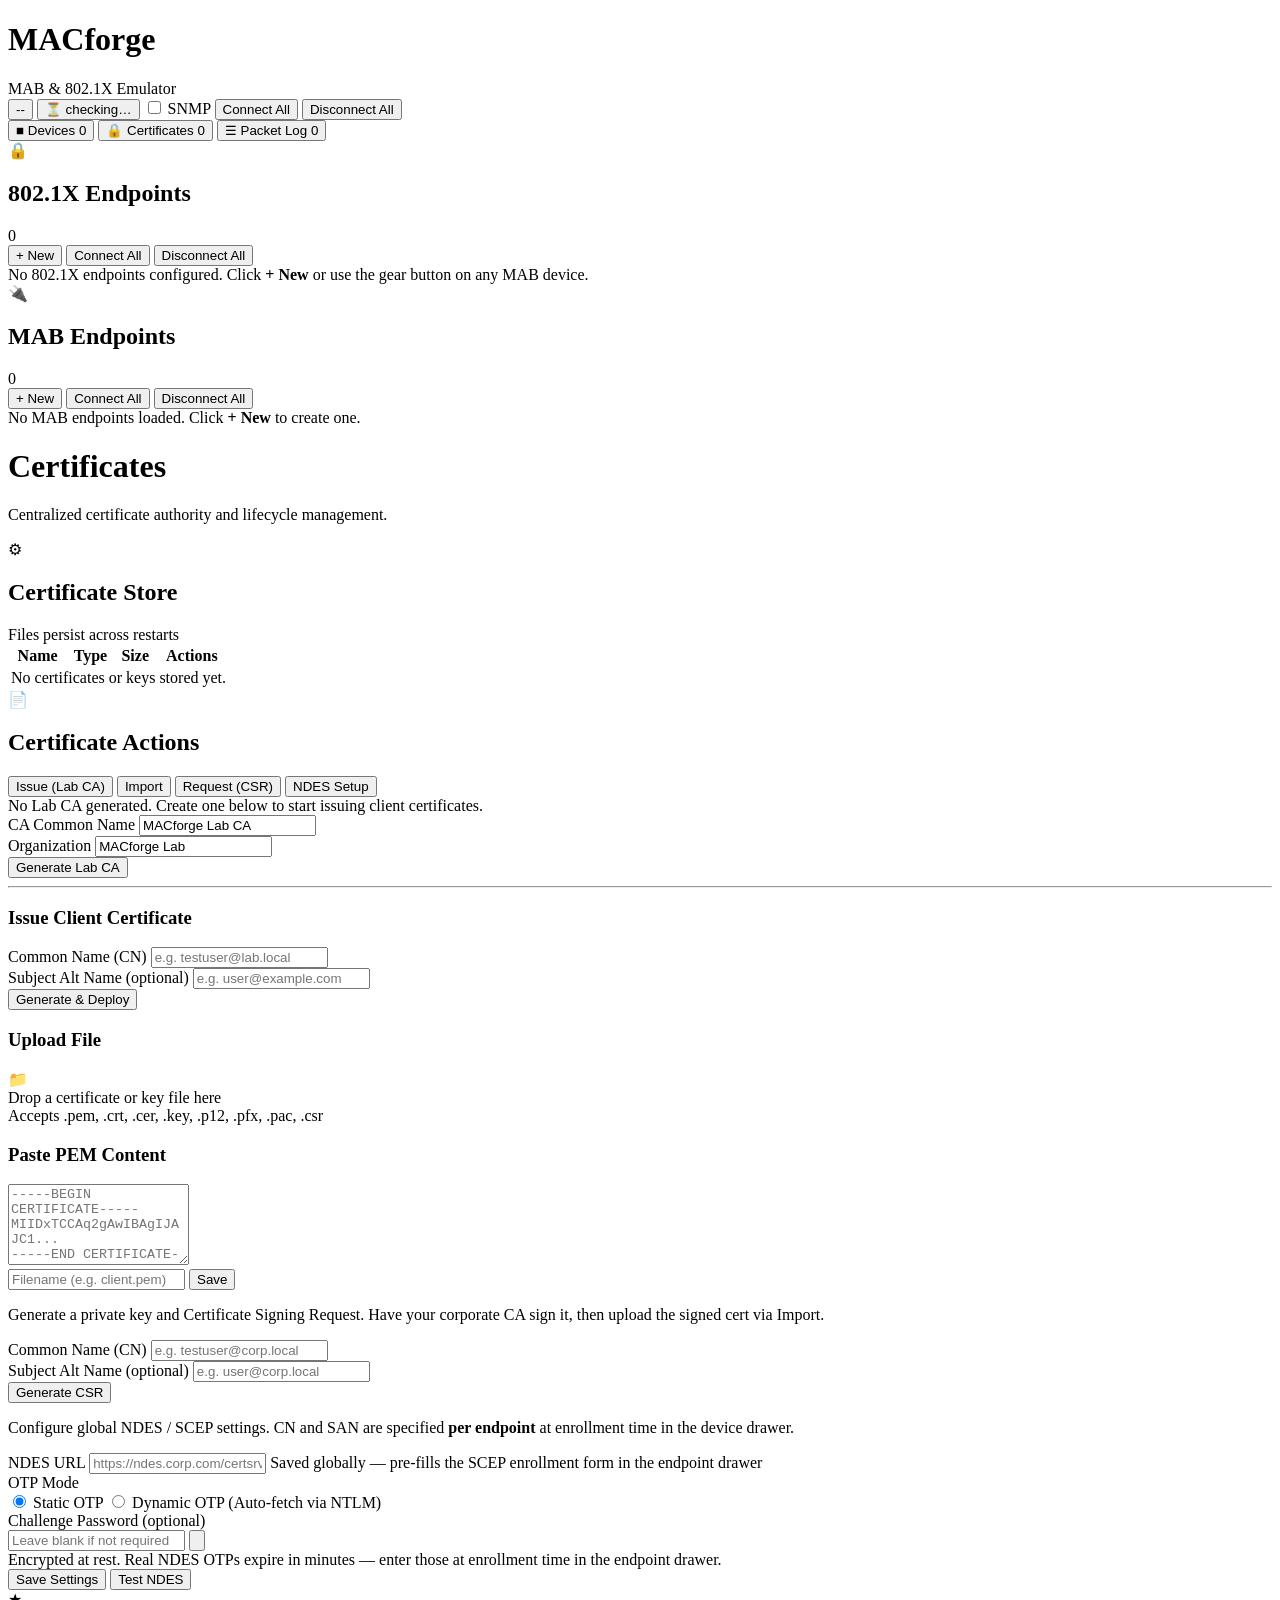
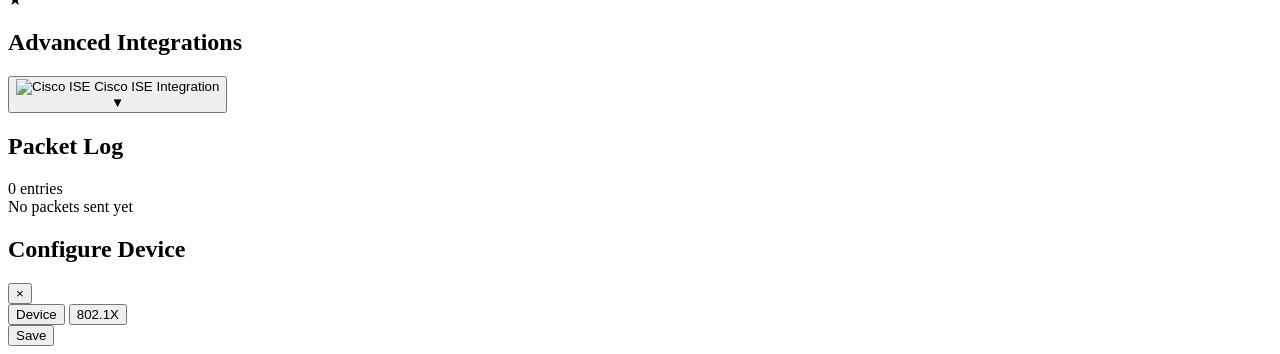
==== commit 5c1ee954: "ndes scep tuning" ====
--- a/macforge/static/index.html
+++ b/macforge/static/index.html
@@ -235,25 +235,63 @@
             <!-- NDES Setup tab -->
             <div class="cert-tab-pane" id="certtab-ndes">
               <div class="cert-tab-body">
-                <p class="cert-form-desc">Save your NDES server URL and challenge as global settings. CN and SAN are specified <strong>per endpoint</strong> at enrollment time in the device drawer.</p>
-                <div class="ise-panel-grid">
-                  <div class="form-group">
-                    <label class="form-label cert-field-label">NDES URL</label>
-                    <input type="text" class="form-input" id="ndesConfigUrl" placeholder="http://ndes.corp.com/certsrv/mscep/mscep.dll">
-                    <span class="form-hint">Saved globally — pre-fills the SCEP enrollment form in the endpoint drawer</span>
-                  </div>
-                  <div class="form-group">
-                    <label class="form-label cert-field-label">Default Challenge Password <span class="form-hint-inline">(optional)</span></label>
+                <p class="cert-form-desc">Configure global NDES / SCEP settings. CN and SAN are specified <strong>per endpoint</strong> at enrollment time in the device drawer.</p>
+
+                <!-- NDES URL (always visible) -->
+                <div class="form-group">
+                  <label class="form-label cert-field-label">NDES URL</label>
+                  <input type="text" class="form-input" id="ndesConfigUrl" placeholder="https://ndes.corp.com/certsrv/mscep/mscep.dll">
+                  <span class="form-hint">Saved globally — pre-fills the SCEP enrollment form in the endpoint drawer</span>
+                </div>
+
+                <!-- OTP Mode toggle -->
+                <div class="form-group">
+                  <label class="form-label cert-field-label">OTP Mode</label>
+                  <div class="radio-group">
+                    <label class="radio-option"><input type="radio" name="ndesOtpMode" id="ndesModeStatic" value="static" onchange="switchNdesMode('static')" checked> Static OTP</label>
+                    <label class="radio-option"><input type="radio" name="ndesOtpMode" id="ndesModeDynamic" value="dynamic" onchange="switchNdesMode('dynamic')"> Dynamic OTP (Auto-fetch via NTLM)</label>
+                  </div>
+                </div>
+
+                <!-- Static OTP section -->
+                <div id="ndesStaticSection">
+                  <div class="form-group">
+                    <label class="form-label cert-field-label">Challenge Password <span class="form-hint-inline">(optional)</span></label>
                     <div class="password-wrapper">
                       <input type="password" class="form-input" id="ndesConfigChallenge" placeholder="Leave blank if not required">
                       <button type="button" class="password-toggle" onclick="togglePasswordVis('ndesConfigChallenge')"><svg class="eye-icon" viewBox="0 0 24 24"><path d="M1 12s4-8 11-8 11 8 11 8-4 8-11 8-11-8-11-8z"/><circle cx="12" cy="12" r="3"/></svg></button>
                     </div>
-                    <span class="form-hint">Static lab challenges can be saved here. Real NDES OTPs expire in minutes — enter those at enrollment time in the drawer.</span>
-                  </div>
-                </div>
+                    <span class="form-hint">Encrypted at rest. Real NDES OTPs expire in minutes — enter those at enrollment time in the endpoint drawer.</span>
+                  </div>
+                </div>
+
+                <!-- Dynamic OTP section -->
+                <div id="ndesDynamicSection" style="display:none">
+                  <div class="ise-panel-grid">
+                    <div class="form-group">
+                      <label class="form-label cert-field-label">NTLM Username</label>
+                      <input type="text" class="form-input" id="ndesNtlmUser" placeholder="DOMAIN\username or user@domain.com">
+                      <span class="form-hint">Account with permission to request certificates on the NDES server</span>
+                    </div>
+                    <div class="form-group">
+                      <label class="form-label cert-field-label">NTLM Password <span class="form-hint-inline" title="Encrypted with AES-128 in the container data volume. Lab use only — do not use production credentials.">&#9432; lab use only</span></label>
+                      <div class="password-wrapper">
+                        <input type="password" class="form-input" id="ndesNtlmPassword" placeholder="AD account password">
+                        <button type="button" class="password-toggle" onclick="togglePasswordVis('ndesNtlmPassword')"><svg class="eye-icon" viewBox="0 0 24 24"><path d="M1 12s4-8 11-8 11 8 11 8-4 8-11 8-11-8-11-8z"/><circle cx="12" cy="12" r="3"/></svg></button>
+                      </div>
+                      <span class="form-hint">Encrypted at rest (AES-128 / Fernet). Do not use production credentials — this tool is for isolated lab networks only.</span>
+                    </div>
+                  </div>
+                  <div class="form-group">
+                    <label class="form-label cert-field-label">CA Fingerprint <span class="form-hint-inline">(optional — SHA-256 of NDES root CA)</span></label>
+                    <input type="text" class="form-input" id="ndesCaFingerprint" placeholder="e.g. AA:BB:CC:DD:… or aabbccdd…">
+                    <span class="form-hint">When set, the CA cert retrieved during enrollment is verified against this fingerprint before proceeding.</span>
+                  </div>
+                </div>
+
                 <div class="ise-panel-actions">
                   <button class="btn btn-save" onclick="saveNDESConfig()">Save Settings</button>
-                  <button class="btn btn-section-connect" onclick="testNDESConfig()">Test NDES</button>
+                  <button class="btn btn-section-connect" id="ndesTestBtn" onclick="testNDESConfig()">Test NDES</button>
                 </div>
                 <div id="ndesBarStatus" class="ise-inline-status"></div>
                 <div id="ndesConfigResult" class="cert-result"></div>
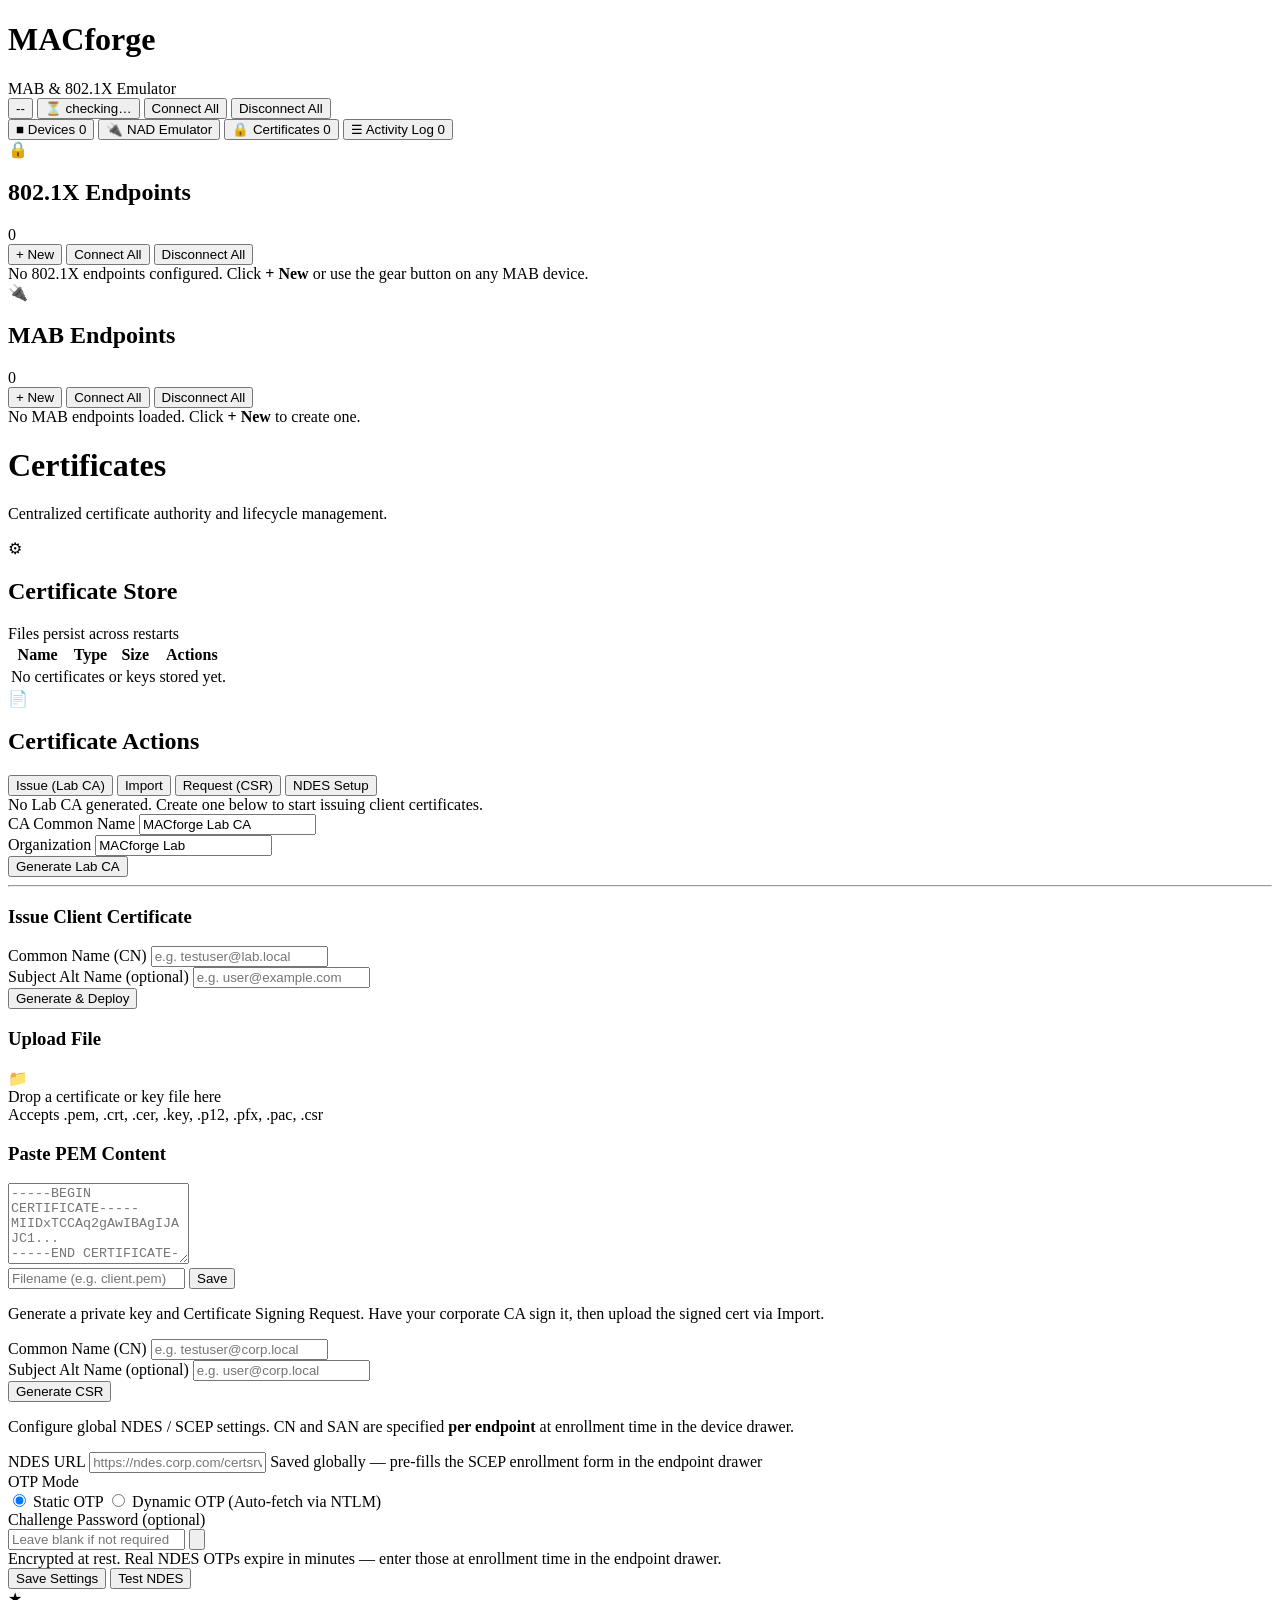
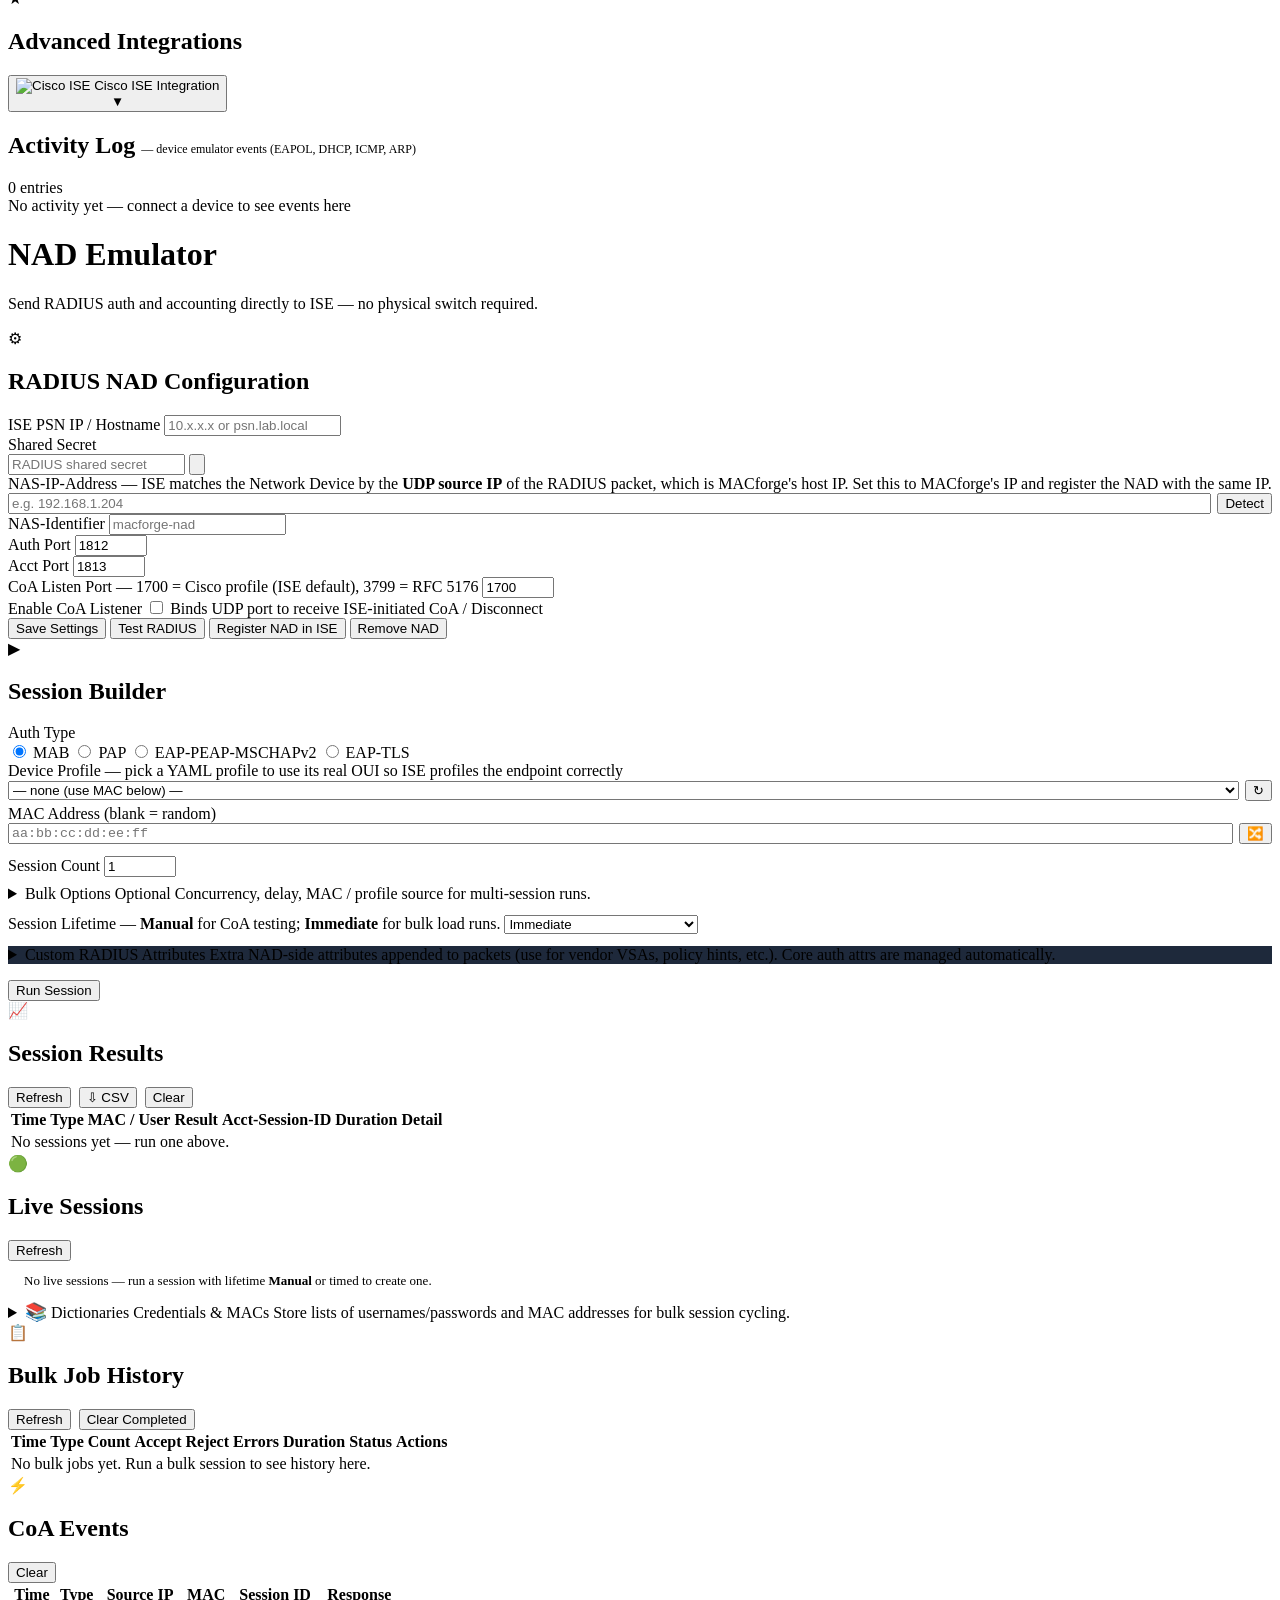
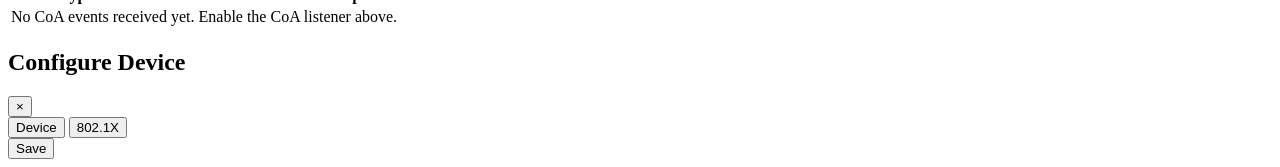
==== commit 44aa63cb: "Add NAD emulator, bulk session tools, doc cleanup - NAD emulator: send RADIUS auth/accounting direct" ====
--- a/macforge/static/index.html
+++ b/macforge/static/index.html
@@ -17,11 +17,6 @@
     <div class="header-right">
       <button class="interface-badge" id="interfaceBadge" onclick="toggleIfacePanel()" title="Click to view/change interfaces">--</button>
       <button class="readiness-btn" id="readinessBtn" onclick="showReadinessDetail()" title="System readiness — click for details">⏳ checking…</button>
-      <label class="toggle-switch" title="Enable SNMP responder for device profiling">
-        <input type="checkbox" id="snmpToggle">
-        <span class="toggle-slider"></span>
-        <span class="toggle-label" id="snmpLabel">SNMP</span>
-      </label>
       <button class="btn btn-connect-all" id="connectAllBtn">Connect All</button>
       <button class="btn btn-disconnect-all" id="disconnectAllBtn">Disconnect All</button>
     </div>
@@ -43,12 +38,15 @@
       <span class="tab-icon">&#9632;</span> Devices
       <span class="tab-count" id="tabDeviceCount">0</span>
     </button>
+    <button class="tab" data-tab="radius">
+      <span class="tab-icon">&#128268;</span> NAD Emulator
+    </button>
     <button class="tab" data-tab="certs">
       <span class="tab-icon">&#128274;</span> Certificates
       <span class="tab-count" id="tabCertCount">0</span>
     </button>
     <button class="tab" data-tab="logs">
-      <span class="tab-icon">&#9776;</span> Packet Log
+      <span class="tab-icon">&#9776;</span> Activity Log
       <span class="tab-count" id="tabLogCount">0</span>
     </button>
   </nav>
@@ -362,12 +360,594 @@
     <div class="tab-pane" id="pane-logs">
       <div class="log-panel log-panel-full">
         <div class="log-header">
-          <h2>Packet Log</h2>
+          <h2>Activity Log <span style="font-size:12px;font-weight:400;color:var(--text-muted)">— device emulator events (EAPOL, DHCP, ICMP, ARP)</span></h2>
           <span class="log-count" id="logCount">0 entries</span>
         </div>
         <div class="log-entries" id="logEntries">
-          <div class="empty-state">No packets sent yet</div>
-        </div>
+          <div class="empty-state">No activity yet — connect a device to see events here</div>
+        </div>
+      </div>
+    </div>
+
+    <!-- ── NAD Emulator Tab ──────────────────────────────── -->
+    <div class="tab-pane" id="pane-radius">
+      <div class="cert-page">
+
+        <div class="cert-page-header">
+          <div>
+            <h1 class="cert-page-title">NAD Emulator</h1>
+            <p class="cert-page-subtitle">Send RADIUS auth and accounting directly to ISE — no physical switch required.</p>
+          </div>
+        </div>
+
+        <!-- ── RADIUS Configuration ──────────────────────── -->
+        <div class="cert-section">
+          <div class="cert-section-hdr">
+            <span class="cert-section-icon">&#9881;</span>
+            <h2 class="cert-section-title">RADIUS NAD Configuration</h2>
+          </div>
+          <div class="cert-actions-card">
+            <div class="ise-panel-grid">
+              <div class="form-group">
+                <label class="form-label cert-field-label">ISE PSN IP / Hostname</label>
+                <input type="text" class="form-input" id="radiusIseIp" placeholder="10.x.x.x or psn.lab.local">
+              </div>
+              <div class="form-group">
+                <label class="form-label cert-field-label">Shared Secret</label>
+                <div class="password-wrapper">
+                  <input type="password" class="form-input" id="radiusSecret" placeholder="RADIUS shared secret">
+                  <button type="button" class="password-toggle" onclick="togglePasswordVis('radiusSecret')"><svg class="eye-icon" viewBox="0 0 24 24"><path d="M1 12s4-8 11-8 11 8 11 8-4 8-11 8-11-8-11-8z"/><circle cx="12" cy="12" r="3"/></svg></button>
+                </div>
+              </div>
+              <div class="form-group">
+                <label class="form-label cert-field-label">NAS-IP-Address
+                  <span class="form-hint-inline">— ISE matches the Network Device by the <b>UDP source IP</b> of the RADIUS packet, which is MACforge's host IP. Set this to MACforge's IP and register the NAD with the same IP.</span>
+                </label>
+                <div style="display:flex;gap:6px;align-items:center">
+                  <input type="text" class="form-input" id="radiusNasIp" placeholder="e.g. 192.168.1.204" style="flex:1">
+                  <button type="button" class="btn-sm" onclick="detectNasIp()" title="Auto-detect MACforge host IP">Detect</button>
+                </div>
+              </div>
+              <div class="form-group">
+                <label class="form-label cert-field-label">NAS-Identifier</label>
+                <input type="text" class="form-input" id="radiusNasId" placeholder="macforge-nad">
+              </div>
+              <div class="form-group">
+                <label class="form-label cert-field-label">Auth Port</label>
+                <input type="number" class="form-input" id="radiusPort" value="1812" min="1" max="65535">
+              </div>
+              <div class="form-group">
+                <label class="form-label cert-field-label">Acct Port</label>
+                <input type="number" class="form-input" id="radiusAcctPort" value="1813" min="1" max="65535">
+              </div>
+              <div class="form-group">
+                <label class="form-label cert-field-label">CoA Listen Port
+                  <span class="form-hint-inline">— 1700 = Cisco profile (ISE default), 3799 = RFC 5176</span>
+                </label>
+                <input type="number" class="form-input" id="radiusCoaPort" value="1700" min="1" max="65535">
+              </div>
+              <div class="form-group form-toggle">
+                <label class="form-label cert-field-label">Enable CoA Listener</label>
+                <label class="toggle-switch">
+                  <input type="checkbox" id="radiusCoaEnabled">
+                  <span class="toggle-slider"></span>
+                </label>
+                <span class="form-hint">Binds UDP port to receive ISE-initiated CoA / Disconnect</span>
+              </div>
+            </div>
+            <div class="ise-panel-actions">
+              <button class="btn btn-save" onclick="saveRadiusConfig()">Save Settings</button>
+              <button class="btn btn-section-connect" onclick="testRadiusConnection()">Test RADIUS</button>
+              <button class="btn btn-accent" onclick="registerNADinISE()" title="Requires ISE REST to be configured in Certificates tab">Register NAD in ISE</button>
+              <button class="btn btn-remove" onclick="removeNADfromISE()" title="Remove the auto-registered Network Device from ISE">Remove NAD</button>
+            </div>
+            <div id="radiusConfigStatus" class="ise-inline-status"></div>
+          </div>
+        </div>
+
+        <!-- ── Session Builder ───────────────────────────── -->
+        <div class="cert-section">
+          <div class="cert-section-hdr">
+            <span class="cert-section-icon">&#9654;</span>
+            <h2 class="cert-section-title">Session Builder</h2>
+          </div>
+          <div class="cert-actions-card">
+            <div class="radius-builder-grid">
+              <div class="form-group">
+                <label class="form-label cert-field-label">Auth Type</label>
+                <div class="radius-auth-type-row">
+                  <label class="radius-radio-label">
+                    <input type="radio" name="radiusAuthType" value="mab" checked onchange="onRadiusAuthTypeChange()"> MAB
+                  </label>
+                  <label class="radius-radio-label">
+                    <input type="radio" name="radiusAuthType" value="pap" onchange="onRadiusAuthTypeChange()"> PAP
+                  </label>
+                  <label class="radius-radio-label">
+                    <input type="radio" name="radiusAuthType" value="peap" onchange="onRadiusAuthTypeChange()"> EAP-PEAP-MSCHAPv2
+                  </label>
+                  <label class="radius-radio-label">
+                    <input type="radio" name="radiusAuthType" value="eap-tls" onchange="onRadiusAuthTypeChange()"> EAP-TLS
+                  </label>
+                </div>
+              </div>
+
+              <!-- MAB: optional device profile picker -->
+              <div id="radiusMabProfileRow" class="form-group">
+                <label class="form-label cert-field-label">Device Profile <span class="form-hint-inline">— pick a YAML profile to use its real OUI so ISE profiles the endpoint correctly</span></label>
+                <div style="display:flex;gap:6px;align-items:center">
+                  <select class="form-input" id="radiusProfileSelect" style="flex:1" onchange="onRadiusProfileSelect()">
+                    <option value="">— none (use MAC below) —</option>
+                  </select>
+                  <button type="button" class="btn-sm" onclick="loadRadiusProfiles()" title="Reload profiles">&#8635;</button>
+                </div>
+                <div id="radiusProfileHint" style="font-size:11px;color:var(--text-muted);margin-top:4px"></div>
+              </div>
+
+              <div class="form-group" id="radiusMacRow">
+                <label class="form-label cert-field-label">MAC Address <span class="form-hint-inline">(blank = random)</span></label>
+                <div style="display:flex;gap:6px;align-items:center">
+                  <input type="text" class="form-input" id="radiusMac" placeholder="aa:bb:cc:dd:ee:ff" style="flex:1;font-family:monospace">
+                  <button type="button" class="btn-sm" onclick="randomizeMacDeviceId()" title="Keep OUI, randomize device ID (last 3 octets)">&#x1F500;</button>
+                </div>
+              </div>
+              <div class="form-group" id="radiusUsernameRow" style="display:none">
+                <label class="form-label cert-field-label">Username / Identity</label>
+                <input type="text" class="form-input" id="radiusUsername" placeholder="user@domain.local">
+              </div>
+              <div class="form-group" id="radiusPasswordRow" style="display:none">
+                <label class="form-label cert-field-label">Password</label>
+                <div class="password-wrapper">
+                  <input type="password" class="form-input" id="radiusPassword" placeholder="Password">
+                  <button type="button" class="password-toggle" onclick="togglePasswordVis('radiusPassword')"><svg class="eye-icon" viewBox="0 0 24 24"><path d="M1 12s4-8 11-8 11 8 11 8-4 8-11 8-11-8-11-8z"/><circle cx="12" cy="12" r="3"/></svg></button>
+                </div>
+              </div>
+
+              <!-- EAP-TLS specific fields -->
+              <div id="radiusTlsFields" style="display:none">
+                <div class="form-group">
+                  <label class="form-label cert-field-label">Client Certificate
+                    <span class="form-hint-inline">— must be signed by a CA that ISE trusts</span>
+                  </label>
+                  <div style="display:flex;gap:6px;align-items:center">
+                    <select class="form-input" id="radiusCertSelect" style="flex:1" onchange="onRadiusCertSelect()">
+                      <option value="">— select a certificate —</option>
+                    </select>
+                    <button type="button" class="btn-sm" onclick="loadRadiusCerts()" title="Refresh list">&#8635;</button>
+                    <button type="button" class="btn-sm btn-accent" onclick="showIssueCertPanel()">+ Issue</button>
+                  </div>
+                  <div id="radiusCertHint" style="font-size:11px;color:var(--text-muted);margin-top:4px"></div>
+                </div>
+                <div class="form-group">
+                  <label class="form-label cert-field-label" style="display:flex;align-items:center;gap:8px">
+                    <input type="checkbox" id="radiusValidateServerCert" onchange="onRadiusValidateServerCertChange()">
+                    Validate ISE server certificate
+                  </label>
+                </div>
+                <div class="form-group" id="radiusIseCaCertRow" style="display:none">
+                  <label class="form-label cert-field-label">ISE Server CA
+                    <span class="form-hint-inline">— CA that signed ISE's TLS cert (Administration › Certificates › Trusted Certificates)</span>
+                  </label>
+                  <select class="form-input" id="radiusCaCertSelect">
+                    <option value="">— select ISE CA cert —</option>
+                  </select>
+                </div>
+
+                <!-- Issue new cert panel (hidden by default) -->
+                <div id="issueCertPanel" style="display:none;background:var(--card-bg);border:1px solid var(--border);border-radius:8px;padding:14px;margin-top:8px">
+                  <div style="font-weight:600;margin-bottom:10px;font-size:13px">Issue New EAP-TLS Certificate</div>
+                  <div class="radius-builder-grid">
+                    <div class="form-group">
+                      <label class="form-label cert-field-label">Common Name (CN)</label>
+                      <input type="text" class="form-input" id="issueCertCn" placeholder="user@corp.com or host/machine.corp.com">
+                    </div>
+                    <div class="form-group">
+                      <label class="form-label cert-field-label">SAN (email, optional)</label>
+                      <input type="text" class="form-input" id="issueCertSan" placeholder="user@corp.com">
+                    </div>
+                  </div>
+                  <div style="display:flex;gap:8px;margin-top:8px">
+                    <button class="btn btn-accent btn-sm" onclick="issueEapTlsCert()">Issue Certificate</button>
+                    <button class="btn btn-secondary btn-sm" onclick="document.getElementById('issueCertPanel').style.display='none'">Cancel</button>
+                  </div>
+                  <div id="issueCertStatus" style="font-size:12px;margin-top:8px"></div>
+                </div>
+              </div>
+            </div>
+
+            <!-- Session Count — always visible so user always knows how many sessions will run -->
+            <div class="form-group" style="margin-top:12px">
+              <label class="form-label cert-field-label">Session Count</label>
+              <input type="number" class="form-input" id="radiusCount" value="1" min="1" max="10000"
+                     style="max-width:140px" oninput="_updateRunBtnLabel()">
+            </div>
+
+            <!-- Bulk controls -->
+            <details class="stepca-details" id="radiusBulkDetails" style="margin-top:8px">
+              <summary class="stepca-summary">
+                <span class="stepca-summary-title">Bulk Options <span class="stepca-badge">Optional</span></span>
+                <span class="stepca-summary-desc">Concurrency, delay, MAC / profile source for multi-session runs.</span>
+              </summary>
+              <div class="stepca-body">
+                <div class="radius-builder-grid">
+                  <div class="form-group">
+                    <label class="form-label cert-field-label">Concurrency</label>
+                    <input type="number" class="form-input" id="radiusConcurrency" value="5" min="1" max="200">
+                  </div>
+                  <div class="form-group">
+                    <label class="form-label cert-field-label">Delay between sessions (ms)</label>
+                    <input type="number" class="form-input" id="radiusDelay" value="0" min="0">
+                  </div>
+                  <div class="form-group" id="radiusUsernameTemplateRow">
+                    <label class="form-label cert-field-label">Username Template <span class="form-hint-inline">{n} = index</span></label>
+                    <input type="text" class="form-input" id="radiusUsernameTemplate" value="user{n}@lab.local">
+                  </div>
+                  <div class="form-group" id="radiusBulkSourceRow">
+                    <label class="form-label cert-field-label">MAC / Profile Source</label>
+                    <select class="form-input" id="radiusBulkSource" onchange="onBulkSourceChange()">
+                      <option value="random">Random (DE:AD:BE OUI)</option>
+                      <option value="profiles">From YAML profiles — random profile per session (OUI + DHCP hints)</option>
+                      <option value="category">By device category — vendor OUI only</option>
+                    </select>
+                  </div>
+                  <div class="form-group" id="radiusDeviceCategoryRow" style="display:none">
+                    <label class="form-label cert-field-label">Device Category</label>
+                    <select class="form-input" id="radiusDeviceCategory">
+                      <option value="">— any —</option>
+                      <option value="laptop">Laptop (Intel / Apple / Dell / Lenovo)</option>
+                      <option value="desktop">Desktop (Intel / Dell / HP)</option>
+                      <option value="smartphone">Smartphone (Apple / Samsung / Google)</option>
+                      <option value="tablet">Tablet (Apple / Samsung)</option>
+                      <option value="printer">Printer (HP / Brother / Xerox / Ricoh / Lexmark)</option>
+                      <option value="iot">IoT (Amazon / Google / Roku / Cisco / Samsung)</option>
+                      <option value="server">Server (Dell / HPE / Parallels)</option>
+                      <option value="gaming">Gaming (Nintendo / Sony / Microsoft)</option>
+                      <option value="medical">Medical (Philips / BD / GE)</option>
+                      <option value="industrial">Industrial (Siemens / Allen-Bradley / Honeywell)</option>
+                    </select>
+                  </div>
+                  <div class="form-group">
+                    <label class="form-label cert-field-label">Base MAC <span class="form-hint-inline">(optional — overrides source above; increments per session)</span></label>
+                    <input type="text" class="form-input" id="radiusBaseMac" placeholder="AA:BB:CC:00:00:00">
+                  </div>
+                </div>
+                <!-- Dictionary integration -->
+                <div style="margin-top:8px;display:flex;flex-wrap:wrap;gap:16px">
+                  <label id="radiusCredDictRow" style="display:none;align-items:center;gap:6px;cursor:pointer">
+                    <input type="checkbox" id="radiusCredDict" style="width:16px;height:16px">
+                    <span class="form-label cert-field-label" style="margin:0">Use credential dictionary</span>
+                    <span class="form-hint-inline">(cycles through stored usernames/passwords)</span>
+                  </label>
+                  <label id="radiusMacDictRow" style="display:none;align-items:center;gap:6px;cursor:pointer">
+                    <input type="checkbox" id="radiusMacDict" style="width:16px;height:16px">
+                    <span class="form-label cert-field-label" style="margin:0">Use MAC dictionary</span>
+                    <span class="form-hint-inline">(cycles through stored MAC addresses)</span>
+                  </label>
+                </div>
+              </div>
+            </details>
+
+            <div style="display:flex;flex-wrap:wrap;gap:12px;margin-top:12px;align-items:flex-end">
+              <div class="form-group" id="radiusSessionLifetimeRow" style="margin:0">
+                <label class="form-label cert-field-label">Session Lifetime
+                  <span class="form-hint-inline">— <b>Manual</b> for CoA testing; <b>Immediate</b> for bulk load runs.</span>
+                </label>
+                <select class="form-input" id="radiusSessionLifetime" style="max-width:240px"
+                        onchange="_onLifetimeChange()">
+                  <option value="-1" selected>Immediate</option>
+                  <option value="0">Manual (live until terminated)</option>
+                  <option value="60">1 minute</option>
+                  <option value="300">5 minutes</option>
+                  <option value="900">15 minutes</option>
+                  <option value="3600">1 hour</option>
+                </select>
+              </div>
+              <div class="form-group" id="radiusTerminateCauseRow" style="margin:0;display:none">
+                <label class="form-label cert-field-label">Disconnect Cause</label>
+                <select class="form-input" id="radiusTerminateCause" style="max-width:230px">
+                  <option value="auto">Auto (recommended)</option>
+                  <option value="User-Request">User-Request — clean shutdown / logoff</option>
+                  <option value="Lost-Carrier">Lost-Carrier — cable unplugged / link-down</option>
+                  <option value="Session-Timeout">Session-Timeout — NAS timer / ISE policy</option>
+                  <option value="Admin-Reset">Admin-Reset — administrator cleared session</option>
+                  <option value="Lost-Power">Lost-Power — device lost power</option>
+                </select>
+              </div>
+            </div>
+
+            <!-- Custom RADIUS Attributes -->
+            <details class="stepca-details" style="margin-top:12px;background:var(--surface-2,#1e293b)">
+              <summary class="stepca-summary">
+                <span class="stepca-summary-title">Custom RADIUS Attributes <span class="stepca-badge" id="customAttrsBadge" style="display:none">0</span></span>
+                <span class="stepca-summary-desc">Extra NAD-side attributes appended to packets (use for vendor VSAs, policy hints, etc.). Core auth attrs are managed automatically.</span>
+              </summary>
+              <div class="stepca-body">
+                <div id="customAttrsTable" style="margin-bottom:8px;min-height:32px">
+                  <em style="color:#94a3b8;font-size:13px">No custom attributes. Click "Add Attribute" to begin. Values are sent exactly as entered; dynamic per-session fields (NAS-Port, Session-ID, MACs, etc.) are always managed internally.</em>
+                </div>
+                <div style="display:flex;gap:8px;flex-wrap:wrap">
+                  <button class="btn btn-sm btn-secondary" onclick="openAttrModal()">+ Add Attribute</button>
+                  <button class="btn btn-sm btn-secondary" onclick="openAttrSetModal()">&#128190; Load Set</button>
+                  <button class="btn btn-sm btn-secondary" onclick="saveCurrentAttrSet()">&#128190; Save Set</button>
+                  <button class="btn btn-sm btn-remove" style="margin-left:auto" onclick="clearCustomAttrs()">Clear All</button>
+                </div>
+              </div>
+            </details>
+
+            <div class="cert-action-row" style="margin-top:16px">
+              <button class="btn btn-accent" id="radiusRunBtn" onclick="runRadiusSessions()">Run Session</button>
+              <button class="btn btn-remove" id="radiusCancelBtn" onclick="cancelRadiusBulk()" style="display:none">Cancel</button>
+            </div>
+
+            <!-- Bulk progress -->
+            <div id="radiusBulkProgress" style="display:none; margin-top:12px">
+              <div class="radius-progress-bar-wrap">
+                <div class="radius-progress-bar" id="radiusProgressBar" style="width:0%"></div>
+              </div>
+              <div class="radius-progress-stats" id="radiusProgressStats">Starting…</div>
+            </div>
+          </div>
+        </div>
+
+        <!-- ── Session Results ───────────────────────────── -->
+        <div class="cert-section">
+          <div class="cert-section-hdr">
+            <span class="cert-section-icon">&#128200;</span>
+            <h2 class="cert-section-title">Session Results</h2>
+            <div style="margin-left:auto;display:flex;gap:8px">
+              <button class="btn btn-sm btn-secondary" onclick="loadRadiusSessions()">Refresh</button>
+              <button class="btn btn-sm btn-accent" onclick="exportRadiusCsv()" title="Download as CSV">&#8681; CSV</button>
+              <button class="btn btn-sm btn-remove" onclick="clearRadiusSessions()">Clear</button>
+            </div>
+          </div>
+          <div id="radiusSessionStats" class="radius-summary-bar"></div>
+          <div class="cert-table-card">
+            <div class="cert-table-wrap">
+              <table class="cert-table" id="radiusSessionTable">
+                <thead>
+                  <tr>
+                    <th>Time</th>
+                    <th>Type</th>
+                    <th>MAC / User</th>
+                    <th>Result</th>
+                    <th>Acct-Session-ID</th>
+                    <th>Duration</th>
+                    <th>Detail</th>
+                  </tr>
+                </thead>
+                <tbody id="radiusSessionBody">
+                  <tr><td colspan="7" class="cert-table-empty">No sessions yet — run one above.</td></tr>
+                </tbody>
+              </table>
+            </div>
+          </div>
+        </div>
+
+        <!-- ── Live Sessions ─────────────────────────────── -->
+        <div class="cert-section">
+          <div class="cert-section-hdr">
+            <span class="cert-section-icon">&#128994;</span>
+            <h2 class="cert-section-title">Live Sessions <span class="stepca-badge" id="liveSessionsBadge" style="display:none">0 active</span></h2>
+            <div style="margin-left:auto;display:flex;gap:8px">
+              <button class="btn btn-sm btn-secondary" onclick="loadLiveSessions()">Refresh</button>
+              <button class="btn btn-sm btn-remove" onclick="terminateAllLiveSessions()" id="terminateAllBtn" style="display:none">Terminate All</button>
+            </div>
+          </div>
+          <div id="liveSessionsEmpty" style="padding:12px 16px;color:var(--text-muted);font-size:13px">
+            No live sessions — run a session with lifetime <b>Manual</b> or timed to create one.
+          </div>
+          <div class="cert-table-card" id="liveSessionsTableWrap" style="display:none">
+            <div class="cert-table-wrap">
+              <table class="cert-table" id="liveSessionsTable">
+                <thead>
+                  <tr>
+                    <th>Acct-Session-ID</th>
+                    <th>Type</th>
+                    <th>MAC</th>
+                    <th>Username</th>
+                    <th>Framed IP</th>
+                    <th>Uptime</th>
+                    <th></th>
+                  </tr>
+                </thead>
+                <tbody id="liveSessionsBody"></tbody>
+              </table>
+            </div>
+          </div>
+        </div>
+
+        <!-- ── Dictionaries ─────────────────────────────── -->
+        <div class="cert-section">
+          <details class="stepca-details" style="background:transparent;box-shadow:none;padding:0">
+            <summary class="stepca-summary" style="border-radius:8px">
+              <span class="cert-section-icon" style="font-size:18px">&#128218;</span>
+              <span class="stepca-summary-title">Dictionaries
+                <span class="stepca-badge">Credentials &amp; MACs</span>
+              </span>
+              <span class="stepca-summary-desc">Store lists of usernames/passwords and MAC addresses for bulk session cycling.</span>
+            </summary>
+            <div class="stepca-body" style="padding-top:12px">
+              <!-- Sub-tabs -->
+              <div style="display:flex;gap:8px;margin-bottom:12px">
+                <button class="btn btn-sm btn-secondary" id="dictTabCreds" onclick="switchDictTab('creds')"
+                        style="border-bottom:2px solid var(--accent)">Credentials</button>
+                <button class="btn btn-sm btn-secondary" id="dictTabMacs" onclick="switchDictTab('macs')">MACs</button>
+              </div>
+
+              <!-- Credentials sub-panel -->
+              <div id="dictPanelCreds">
+                <div style="display:flex;gap:8px;margin-bottom:8px;flex-wrap:wrap;align-items:flex-end">
+                  <input type="text" class="form-input" id="dictCredUsername" placeholder="username" style="max-width:180px">
+                  <input type="password" class="form-input" id="dictCredPassword" placeholder="password" style="max-width:160px">
+                  <button class="btn btn-sm btn-secondary" onclick="addDictCredential()">Add</button>
+                  <button class="btn btn-sm btn-secondary" onclick="showDictImport('creds')" style="margin-left:4px">&#8679; Import CSV</button>
+                  <button class="btn btn-sm btn-remove" style="margin-left:auto" onclick="clearDictCredentials()">Clear All</button>
+                </div>
+                <!-- Inline paste area (hidden by default) -->
+                <div id="dictImportCredPanel" style="display:none;margin-bottom:8px">
+                  <textarea class="form-input" id="dictImportCredText" rows="4" style="width:100%;font-family:monospace;font-size:12px"
+                            placeholder="username,password&#10;alice,pass1&#10;bob,pass2"></textarea>
+                  <div style="display:flex;gap:8px;margin-top:4px">
+                    <button class="btn btn-sm btn-secondary" onclick="importDictCsv('creds')">Import</button>
+                    <button class="btn btn-sm btn-secondary" onclick="document.getElementById('dictImportCredPanel').style.display='none'">Cancel</button>
+                  </div>
+                </div>
+                <div class="cert-table-card">
+                  <div class="cert-table-wrap">
+                    <table class="cert-table" id="dictCredTable">
+                      <thead><tr><th>Username</th><th>Password</th><th></th></tr></thead>
+                      <tbody id="dictCredBody">
+                        <tr><td colspan="3" class="cert-table-empty">No credentials stored.</td></tr>
+                      </tbody>
+                    </table>
+                  </div>
+                </div>
+              </div>
+
+              <!-- MACs sub-panel -->
+              <div id="dictPanelMacs" style="display:none">
+                <div style="display:flex;gap:8px;margin-bottom:8px;flex-wrap:wrap;align-items:flex-end">
+                  <input type="text" class="form-input" id="dictMacValue" placeholder="AA:BB:CC:DD:EE:FF" style="max-width:200px">
+                  <button class="btn btn-sm btn-secondary" onclick="addDictMac()">Add</button>
+                  <button class="btn btn-sm btn-secondary" onclick="showDictImport('macs')" style="margin-left:4px">&#8679; Import CSV</button>
+                  <button class="btn btn-sm btn-remove" style="margin-left:auto" onclick="clearDictMacs()">Clear All</button>
+                </div>
+                <div id="dictImportMacPanel" style="display:none;margin-bottom:8px">
+                  <textarea class="form-input" id="dictImportMacText" rows="4" style="width:100%;font-family:monospace;font-size:12px"
+                            placeholder="AA:BB:CC:DD:EE:FF&#10;11:22:33:44:55:66"></textarea>
+                  <div style="display:flex;gap:8px;margin-top:4px">
+                    <button class="btn btn-sm btn-secondary" onclick="importDictCsv('macs')">Import</button>
+                    <button class="btn btn-sm btn-secondary" onclick="document.getElementById('dictImportMacPanel').style.display='none'">Cancel</button>
+                  </div>
+                </div>
+                <div class="cert-table-card">
+                  <div class="cert-table-wrap">
+                    <table class="cert-table" id="dictMacTable">
+                      <thead><tr><th>MAC Address</th><th></th></tr></thead>
+                      <tbody id="dictMacBody">
+                        <tr><td colspan="2" class="cert-table-empty">No MACs stored.</td></tr>
+                      </tbody>
+                    </table>
+                  </div>
+                </div>
+              </div>
+
+            </div>
+          </details>
+        </div>
+
+        <!-- ── Jobs / History ───────────────────────────── -->
+        <div class="cert-section">
+          <div class="cert-section-hdr">
+            <span class="cert-section-icon">&#128203;</span>
+            <h2 class="cert-section-title">Bulk Job History</h2>
+            <div style="margin-left:auto;display:flex;gap:8px">
+              <button class="btn btn-sm btn-secondary" onclick="loadJobs()">Refresh</button>
+              <button class="btn btn-sm btn-remove" onclick="clearCompletedJobs()">Clear Completed</button>
+            </div>
+          </div>
+          <div class="cert-table-card">
+            <div class="cert-table-wrap">
+              <table class="cert-table" id="jobHistoryTable">
+                <thead>
+                  <tr>
+                    <th>Time</th>
+                    <th>Type</th>
+                    <th>Count</th>
+                    <th>Accept</th>
+                    <th>Reject</th>
+                    <th>Errors</th>
+                    <th>Duration</th>
+                    <th>Status</th>
+                    <th>Actions</th>
+                  </tr>
+                </thead>
+                <tbody id="jobHistoryBody">
+                  <tr><td colspan="9" class="cert-table-empty">No bulk jobs yet. Run a bulk session to see history here.</td></tr>
+                </tbody>
+              </table>
+            </div>
+          </div>
+        </div>
+
+        <!-- ── CoA Events ────────────────────────────────── -->
+        <div class="cert-section">
+          <div class="cert-section-hdr">
+            <span class="cert-section-icon">&#9889;</span>
+            <h2 class="cert-section-title">CoA Events <span class="stepca-badge" id="coaListenerBadge" style="display:none">Listening</span></h2>
+            <button class="btn btn-sm btn-secondary" onclick="clearCoaEvents()" style="margin-left:auto">Clear</button>
+          </div>
+          <div class="cert-table-card">
+            <div class="cert-table-wrap">
+              <table class="cert-table" id="coaEventTable">
+                <thead>
+                  <tr>
+                    <th>Time</th>
+                    <th>Type</th>
+                    <th>Source IP</th>
+                    <th>MAC</th>
+                    <th>Session ID</th>
+                    <th>Response</th>
+                  </tr>
+                </thead>
+                <tbody id="coaEventBody">
+                  <tr><td colspan="6" class="cert-table-empty">No CoA events received yet. Enable the CoA listener above.</td></tr>
+                </tbody>
+              </table>
+            </div>
+          </div>
+        </div>
+
+      </div>
+    </div>
+
+    <!-- ── RADIUS Attribute Picker Modal ────────────────────── -->
+    <div id="attrPickerModal" style="display:none;position:fixed;inset:0;z-index:9000;background:rgba(0,0,0,0.55);align-items:center;justify-content:center">
+      <div style="background:var(--surface,#0f172a);border:1px solid var(--border,#334155);border-radius:12px;width:min(700px,96vw);max-height:85vh;display:flex;flex-direction:column;overflow:hidden">
+        <div style="padding:16px 20px;border-bottom:1px solid var(--border,#334155);display:flex;align-items:center;gap:12px">
+          <span style="font-weight:600;font-size:15px">Add Custom RADIUS Attribute</span>
+          <button class="btn btn-sm btn-secondary" style="margin-left:auto" onclick="closeAttrModal()">&#10005;</button>
+        </div>
+        <div style="display:flex;flex:1;overflow:hidden">
+          <!-- Left: attribute catalog -->
+          <div style="width:55%;border-right:1px solid var(--border,#334155);overflow-y:auto;padding:12px">
+            <input type="text" class="form-input" id="attrSearch" placeholder="Search attributes…" style="margin-bottom:8px"
+                   oninput="_filterAttrCatalog()">
+            <div style="display:flex;gap:6px;flex-wrap:wrap;margin-bottom:8px" id="attrVendorFilters"></div>
+            <div id="attrCatalogList" style="font-size:13px"></div>
+          </div>
+          <!-- Right: configuration for the selected attribute -->
+          <div style="width:45%;padding:16px;display:flex;flex-direction:column;gap:10px">
+            <div class="form-group">
+              <label class="form-label cert-field-label">Attribute</label>
+              <input type="text" class="form-input" id="attrName" placeholder="e.g. Tunnel-Pvt-Group-Id">
+            </div>
+            <div class="form-group">
+              <label class="form-label cert-field-label">Value</label>
+              <input type="text" class="form-input" id="attrValue" placeholder="e.g. 100">
+            </div>
+            <div class="form-group">
+              <label class="form-label cert-field-label">Apply to</label>
+              <select class="form-input" id="attrPacket">
+                <option value="all">All packets (auth + accounting)</option>
+                <option value="auth">Authentication only</option>
+                <option value="acct-start">Accounting-Start only</option>
+                <option value="acct-stop">Accounting-Stop only</option>
+              </select>
+            </div>
+            <button class="btn btn-accent" onclick="confirmAddAttr()">Add</button>
+          </div>
+        </div>
+      </div>
+    </div>
+
+    <!-- ── Attribute Set (Load/Save) Modal ───────────────────── -->
+    <div id="attrSetModal" style="display:none;position:fixed;inset:0;z-index:9001;background:rgba(0,0,0,0.55);align-items:center;justify-content:center">
+      <div style="background:var(--surface,#0f172a);border:1px solid var(--border,#334155);border-radius:12px;width:min(420px,96vw);padding:20px">
+        <div style="display:flex;align-items:center;margin-bottom:14px">
+          <span style="font-weight:600">Load Attribute Set</span>
+          <button class="btn btn-sm btn-secondary" style="margin-left:auto" onclick="closeAttrSetModal()">&#10005;</button>
+        </div>
+        <div id="attrSetList" style="font-size:13px;max-height:300px;overflow-y:auto"></div>
       </div>
     </div>
 
